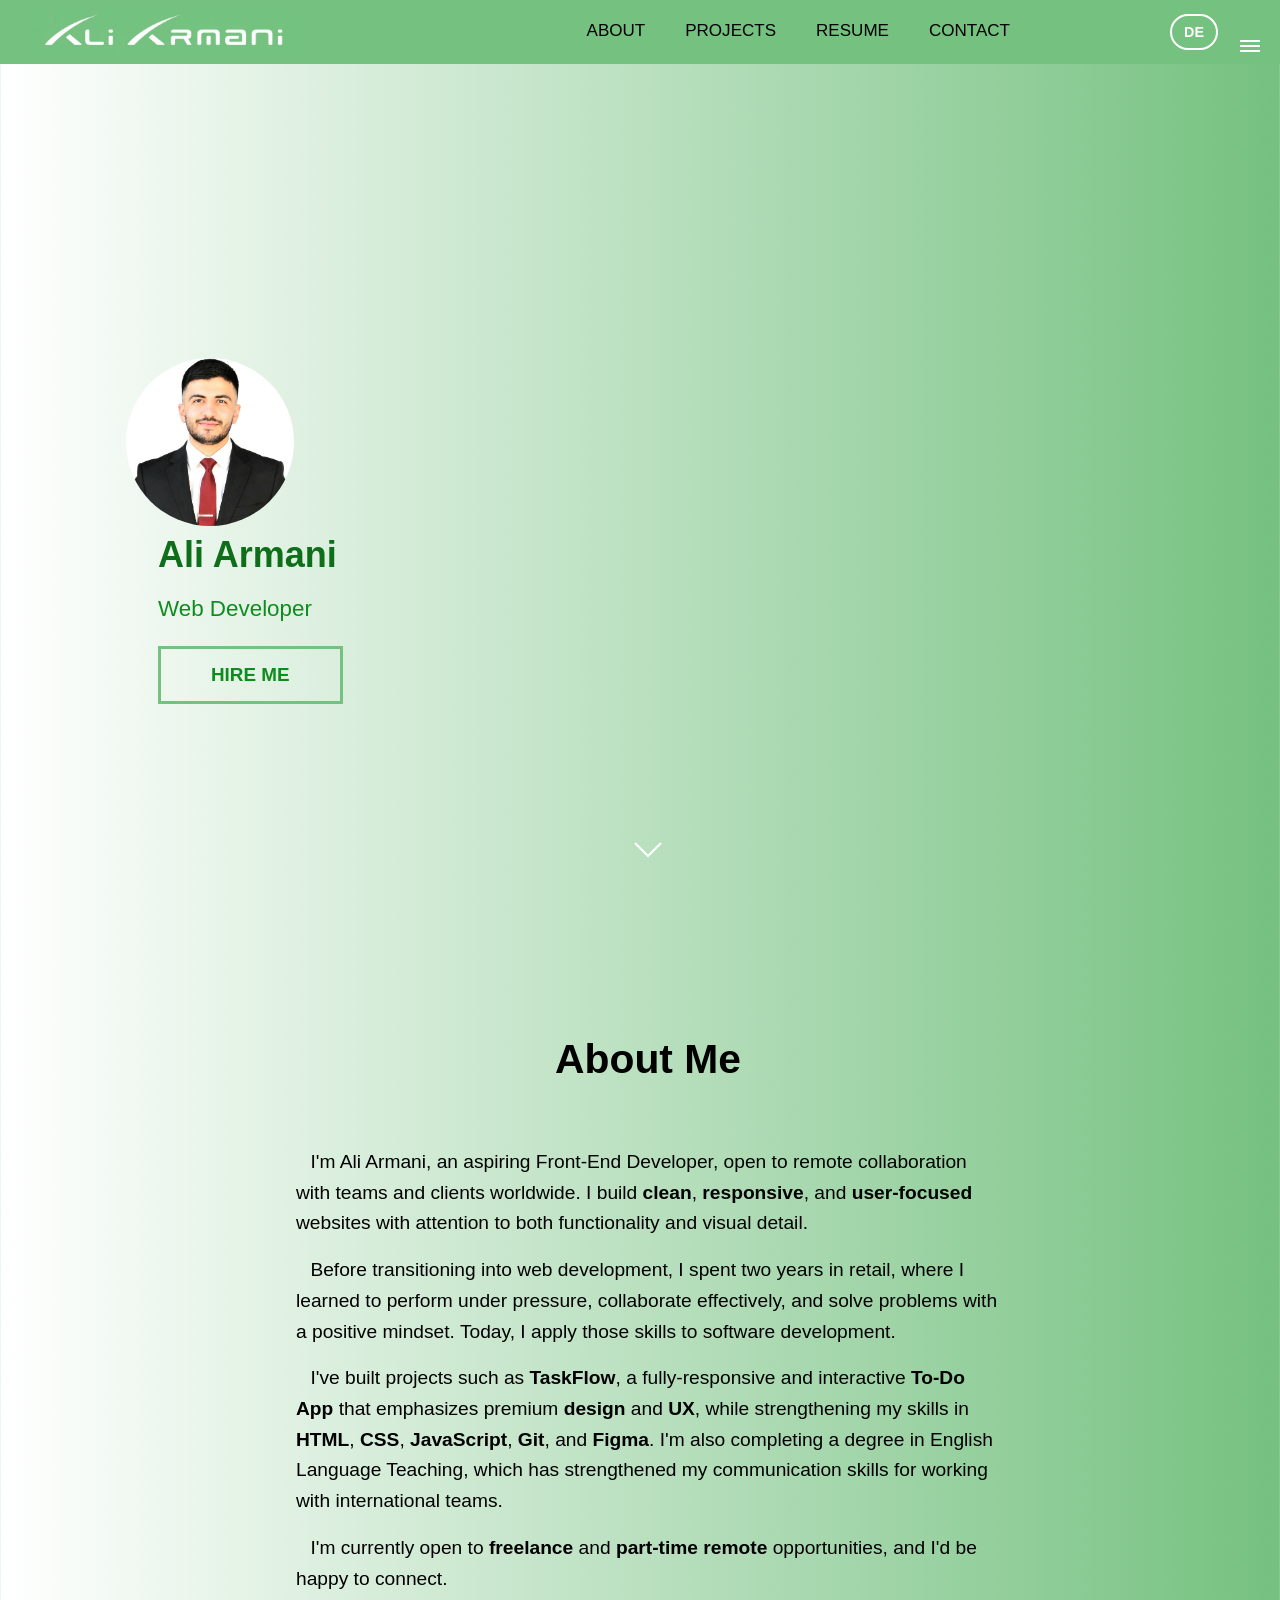
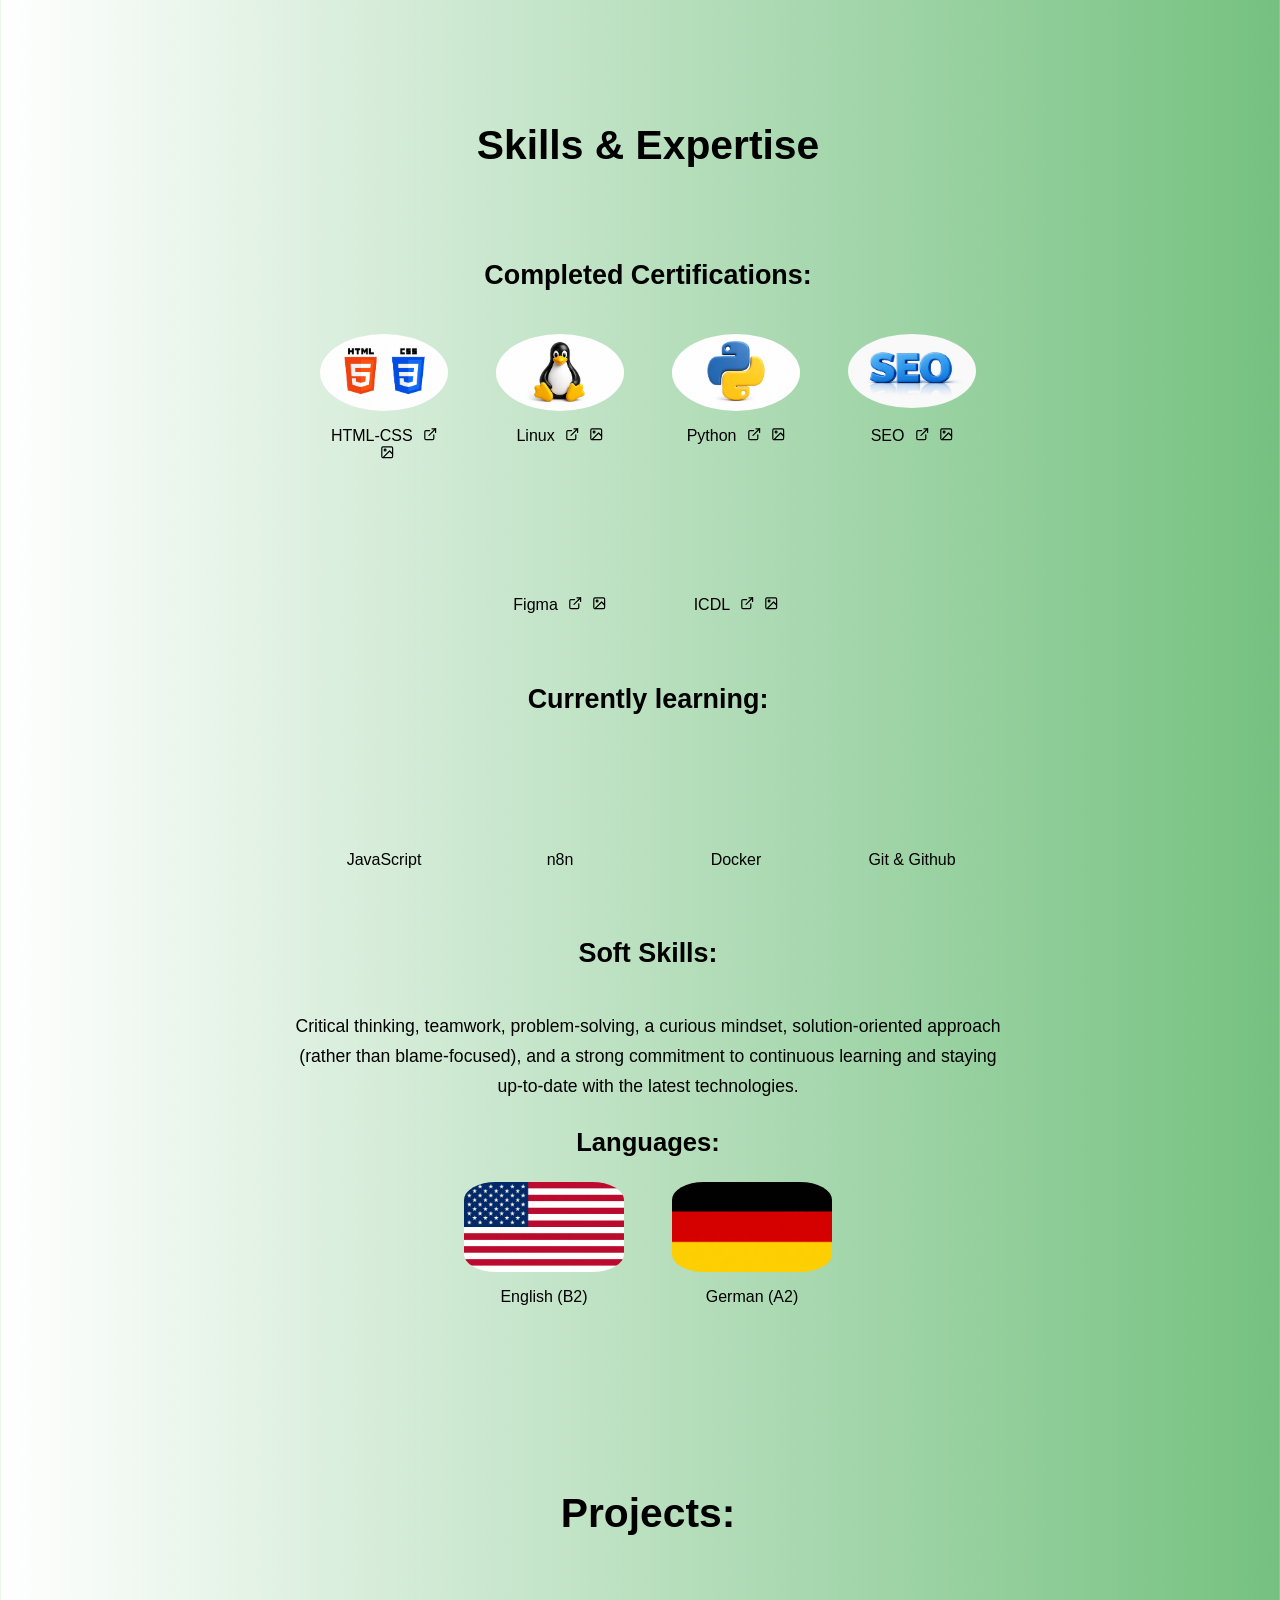
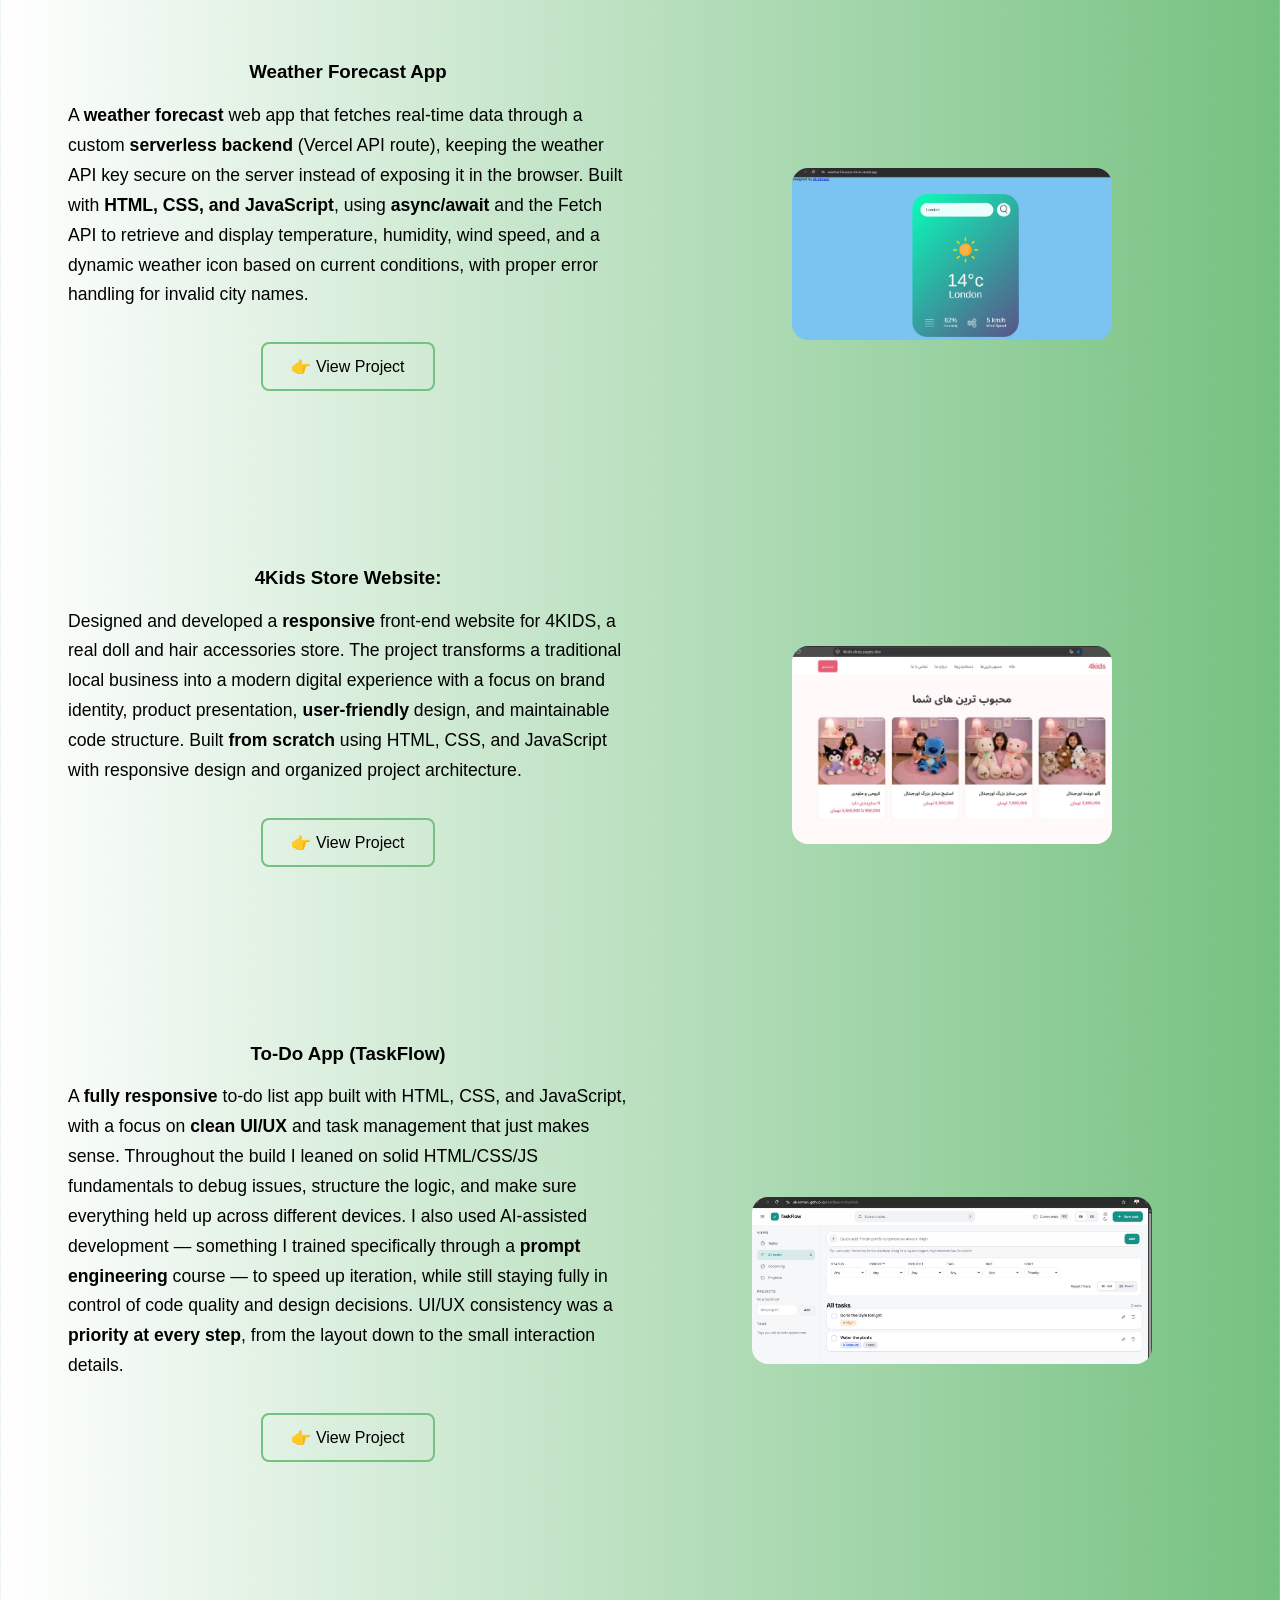
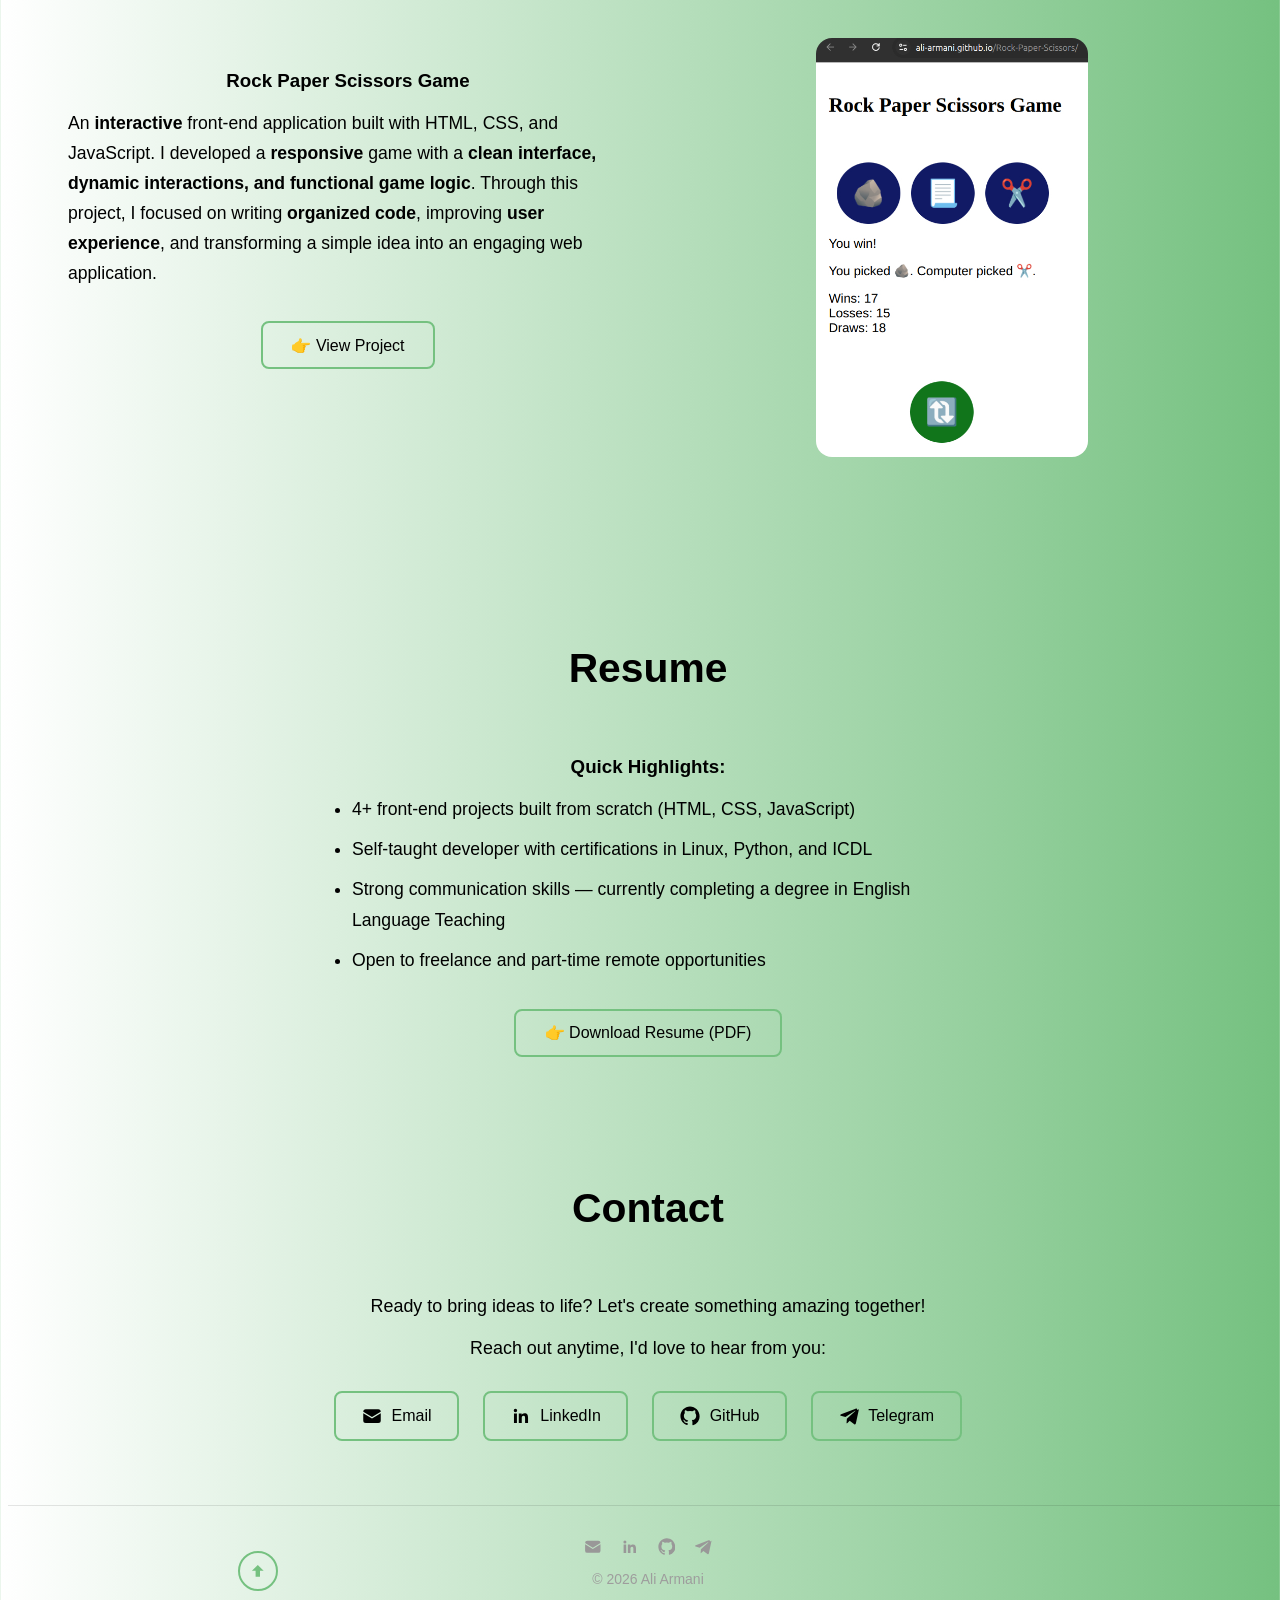
==== index.html @ 1ad40999 "fix: correct href value (address) of Resume PDF file Resume File's name is "Ali-Armani-Resume.pdf"" ====
<!DOCTYPE html>
<html lang="en">
<head>
    <meta charset="UTF-8">
    <meta name="viewport" content="width=device-width, initial-scale=1.0">
    <meta name="description" 
      content="Ali Armani — Aspiring Full-Stack Developer learning JavaScript, React and Node.js. Open to international opportunities.">
    <meta name="author" content="Ali Armani">
    <meta name="creator" content="Ali Armani">
    
    <!-- Mobile / theme -->
    <meta name="theme-color" content="#000000">
    <meta name="mobile-web-app-capable" content="yes">
    <meta name="apple-mobile-web-app-capable" content="yes">
    <meta name="apple-mobile-web-app-status-bar-style" content="black-translucent">
    <meta name="apple-mobile-web-app-title" content="Ali Armani">
    <link rel="apple-touch-icon" href="assets/images/favicon.png">
    
    <!-- Canonical URL -->
    <link rel="canonical" href="https://ali-armani.github.io/">
    
    <!-- Robots -->
    <meta name="robots" content="index, follow, max-image-preview:large, max-snippet:-1, max-video-preview:-1">
    
    <!-- Preload critical assets -->
    <link rel="preload" href="assets/css/style.css" as="style">
    <link rel="preload" href="assets/images/profile.jpg" as="image">
    
    <!-- Open Graph -->
    <meta property="og:title" content="Ali Armani | Web Developer Portfolio">
    <meta property="og:description" content="Aspiring Full-Stack Developer learning JavaScript, React and Node.js. Open to international opportunities.">
    <meta property="og:url" content="https://ali-armani.github.io/">
    <meta property="og:type" content="website">
    <meta property="og:locale" content="en_US">
    <meta property="og:image" content="https://ali-armani.github.io/assets/images/profile.jpg">
    <meta property="og:image:alt" content="Ali Armani — Web Developer">
    
    <!-- Twitter Card -->
    <meta name="twitter:card" content="summary_large_image">
    <meta name="twitter:title" content="Ali Armani | Web Developer Portfolio">
    <meta name="twitter:description" content="Aspiring Full-Stack Developer learning JavaScript, React and Node.js. Open to international opportunities.">
    <meta name="twitter:image" content="https://ali-armani.github.io/assets/images/profile.jpg">
    
    <link rel="icon" type="image/png" href="assets/images/favicon.png">
    <link rel="stylesheet" href="assets/css/style.css">
    <script src="assets/js/script.js" defer></script>
    <title>Ali Armani | Web Developer Portfolio</title>

    <!-- Structured Data: Person + WebSite -->
    <script type="application/ld+json">
    {
      "@context": "https://schema.org",
      "@graph": [
        {
          "@type": "Person",
          "@id": "https://ali-armani.github.io/#person",
          "name": "Ali Armani",
          "url": "https://ali-armani.github.io/",
          "image": "https://ali-armani.github.io/assets/images/profile.jpg",
          "jobTitle": "Web Developer",
          "description": "Aspiring Full-Stack Developer learning JavaScript, React and Node.js. Open to freelance and remote opportunities.",
          "email": "mailto:armani.ali@proton.me",
          "knowsAbout": [
            "HTML",
            "CSS",
            "JavaScript",
            "Git",
            "Figma",
            "Front-End Development"
          ],
          "knowsLanguage": [
            { "@type": "Language", "name": "English", "alternateName": "en" },
            { "@type": "Language", "name": "German", "alternateName": "de" }
          ],
          "sameAs": [
            "https://linkedin.com/in/aliarmani",
            "https://github.com/Ali-Armani",
            "https://t.me/ali_armani_dev"
          ]
        },
        {
          "@type": "WebSite",
          "@id": "https://ali-armani.github.io/#website",
          "url": "https://ali-armani.github.io/",
          "name": "Ali Armani | Web Developer Portfolio",
          "description": "Personal portfolio of Ali Armani, aspiring full-stack developer.",
          "inLanguage": "en",
          "publisher": {
            "@id": "https://ali-armani.github.io/#person"
          }
        },
        {
          "@type": "WebPage",
          "@id": "https://ali-armani.github.io/#webpage",
          "url": "https://ali-armani.github.io/",
          "name": "Ali Armani | Web Developer Portfolio",
          "isPartOf": {
            "@id": "https://ali-armani.github.io/#website"
          },
          "about": {
            "@id": "https://ali-armani.github.io/#person"
          },
          "breadcrumb": {
            "@id": "https://ali-armani.github.io/#breadcrumb"
          },
          "inLanguage": "en"
        },
        {
          "@type": "BreadcrumbList",
          "@id": "https://ali-armani.github.io/#breadcrumb",
          "itemListElement": [
            {
              "@type": "ListItem",
              "position": 1,
              "name": "Home",
              "item": "https://ali-armani.github.io/"
            }
          ]
        }
      ]
    }
    </script>
</head>
<body>
    <div id="overlay"></div>
    <div id="mobile-menu" class="mobile-main-menu">
        <ul>
            <li class="mobile-only"><a href="#about" data-i18n="nav-about">About</a></li>
            <li class="mobile-only"><a href="#projects" data-i18n="nav-projects">Projects</a></li>
            <li class="mobile-only"><a href="#resume" data-i18n="nav-resume">Resume</a></li>
            <li><a href="#certificates" data-i18n="nav-certificates">Certificates</a></li>
            <li><a href="#softskills" data-i18n="nav-softskills">Soft Skills</a></li>
            <li><a href="#languages" data-i18n="nav-languages">Languages</a></li>
            <li class="mobile-only"><a href="#contact" data-i18n="nav-contact">Contact</a></li>
        </ul>
    </div>

    <header class="main-header">
        <div class="logo">
            <a href="index.html">
                <img src="assets/images/ali-armani-logo.jpg" alt="Ali Armani Logo">
            </a>
        </div>
        <div class="header-right">
            <nav class="desktop-main-menu">
                <ul>
                    <li><a href="#about" data-i18n="nav-about">About</a></li>
                    <li><a href="#projects" data-i18n="nav-projects">Projects</a></li>
                    <li><a href="#resume" data-i18n="nav-resume">Resume</a></li>
                    <li><a href="#contact" data-i18n="nav-contact">Contact</a></li>
                </ul>
            </nav>
            <div class="header-controls">
                <button id="lang-toggle" class="lang-toggle" type="button" aria-label="Switch language to German">
                    DE
                </button>
            </div>
        </div>
    </header>

    <button id="menu-button" class="hamburger" type="button">
        <span class="hamburger-top"></span>
        <span class="hamburger-middle"></span>
        <span class="hamburger-bottom"></span>
    </button>

    <section class="section-a" id="top">
        <div class="section-inner">
            <div class="profile-photo-wrapper">
                <img src="assets/images/profile.jpg" alt="Ali Armani Profile Photo" class="profile-photo">
            </div>
            <h1>Ali Armani</h1>
            <h2 data-i18n="hero-subtitle">Web Developer</h2>
            <a href="#contact" class="btn">
                <div class="hover"></div>
                <span data-i18n="hero-cta">Hire Me</span>
            </a>
        </div>
        <div class="scroll-arrow">
            <svg width="1.875rem" height="1.25rem">
                <path stroke="#ffffff" fill="none" stroke-width="2px" d="M2.000,5.000 L15.000,18.000 L28.000,5.000">
                </path>
            </svg>
        </div>
    </section>
        <div class="container" id="about">
            <h2 class="section-title" data-i18n="about-title"> About Me </h2>
            <div class="section-div">
            <p class="section-text" data-i18n="about-p1">
                I'm Ali Armani, an aspiring Front-End Developer, open to remote collaboration with teams and clients worldwide. I build <strong>clean</strong>, <strong>responsive</strong>, and <strong>user-focused</strong> websites with attention to both functionality and visual detail.
            </p>
            <p class="section-text" data-i18n="about-p2">
                Before transitioning into web development, I spent two years in retail, where I learned to perform under pressure, collaborate effectively, and solve problems with a positive mindset. Today, I apply those skills to software development.
            </p>
            <p class="section-text" data-i18n="about-p3">
                I've built projects such as <a href="https://ali-armani.github.io/taskflow-todo/" target="_blank" rel="noopener noreferrer" class="taskflow-intext-link"><strong>TaskFlow</strong></a>, a fully-responsive and interactive <a href="https://ali-armani.github.io/taskflow-todo/" target="_blank" rel="noopener noreferrer" class="taskflow-intext-link"><strong>To-Do App</strong></a> that emphasizes premium <strong>design</strong> and <strong>UX</strong>, while strengthening my skills in <strong>HTML</strong>, <strong>CSS</strong>, <strong>JavaScript</strong>, <strong>Git</strong>, and <strong>Figma</strong>. I'm also completing a degree in English Language Teaching, which has strengthened my communication skills for working with international teams.
            </p>
            <p class="section-text" data-i18n="about-p4">
                I'm currently open to <strong>freelance</strong> and <strong>part-time remote</strong> opportunities, and I'd be happy to connect.
            </p>
            </div>
        </div>
 
    <div class="container">
        <h2 class="section-title" id="certificates" data-i18n="skills-title">
            Skills & Expertise
        </h2>
    
        <div>
            <div class="certification-subtitle">
                <h3 data-i18n="certs-subtitle">
                    Completed Certifications:
                </h3>
            </div>

                    <div class="certification-row">
                        <div class="certification-unit">
                        <img src="assets/images/html-css-logo.jpg" class="certif-logo" alt="HTML and CSS logo" loading="lazy" decoding="async">
                        <p class="certif-p">
                            HTML-CSS
                            <a href="https://maktabkhooneh.org/certificates/MK-4L7UPW/?show_actions=true&lang=en" 
                            target="_blank" 
                            rel="noopener noreferrer"
                            class="certif-link certif-link-primary"
                            aria-label="View HTML-CSS certificate">
                                <svg xmlns="http://www.w3.org/2000/svg" width="14" height="14" viewBox="0 0 24 24" 
                                    fill="none" stroke="currentColor" stroke-width="2" 
                                    stroke-linecap="round" stroke-linejoin="round" 
                                    class="cert-icon" aria-hidden="true">
                                    <path d="M18 13v6a2 2 0 0 1-2 2H5a2 2 0 0 1-2-2V8a2 2 0 0 1 2-2h6"></path>
                                    <polyline points="15 3 21 3 21 9"></polyline>
                                    <line x1="10" y1="14" x2="21" y2="3"></line>
                                </svg>
                            </a>
                            <a href="assets/certificates/Ali-Armani-HTML-CSS-Certificate-en.png" 
                            target="_blank" 
                            rel="noopener noreferrer"
                            class="cert-link cert-link-backup"
                            aria-label="View HTML-CSS certificate">
                                <svg xmlns="http://www.w3.org/2000/svg" width="14" height="14" viewBox="0 0 24 24" 
                                    fill="none" stroke="currentColor" stroke-width="2" 
                                    stroke-linecap="round" stroke-linejoin="round" 
                                    class="cert-icon" aria-hidden="true">
                                    <rect x="3" y="3" width="18" height="18" rx="2" ry="2"></rect>
                                    <circle cx="8.5" cy="8.5" r="1.5"></circle>
                                    <polyline points="21 15 16 10 5 21"></polyline>
                                </svg>
                            </a>
                        </p>
                        </div>
                        <div class="certification-unit">
                        <img src="assets/images/linux-logo.jpg" class="certif-logo" alt="Linux logo" loading="lazy" decoding="async">
                        <p class="certif-p">
                            Linux
                            <a href="https://maktabkhooneh.org/certificates/MK-ZHHZIY/?show_actions=true&lang=en" 
                            target="_blank" 
                            rel="noopener noreferrer"
                            class="certif-link certif-link-primary">
                                <svg xmlns="http://www.w3.org/2000/svg" width="14" height="14" viewBox="0 0 24 24" 
                                    fill="none" stroke="currentColor" stroke-width="2" 
                                    stroke-linecap="round" stroke-linejoin="round" 
                                    class="cert-icon" aria-hidden="true">
                                    <path d="M18 13v6a2 2 0 0 1-2 2H5a2 2 0 0 1-2-2V8a2 2 0 0 1 2-2h6"></path>
                                    <polyline points="15 3 21 3 21 9"></polyline>
                                    <line x1="10" y1="14" x2="21" y2="3"></line>
                                </svg>
                            </a>
                            <a href="assets/certificates/Ali-Armani-Linux-Certificate-en.png" 
                            target="_blank" 
                            rel="noopener noreferrer"
                            class="cert-link cert-link-backup">
                                <svg xmlns="http://www.w3.org/2000/svg" width="14" height="14" viewBox="0 0 24 24" 
                                    fill="none" stroke="currentColor" stroke-width="2" 
                                    stroke-linecap="round" stroke-linejoin="round" 
                                    class="cert-icon" aria-hidden="true">
                                    <rect x="3" y="3" width="18" height="18" rx="2" ry="2"></rect>
                                    <circle cx="8.5" cy="8.5" r="1.5"></circle>
                                    <polyline points="21 15 16 10 5 21"></polyline>
                                </svg>
                            </a>
                        </p>
                    </div>
                    <div class="certification-unit">
                        <img src="assets/images/python-logo.jpg" class="certif-logo" alt="Python logo" loading="lazy" decoding="async">
                        <p class="certif-p">
                            Python
                            <a href="https://maktabkhooneh.org/certificates/MK-XV4Z9C/?show_actions=true&lang=en" 
                            target="_blank" 
                            rel="noopener noreferrer"
                            class="certif-link certif-link-primary">
                                <svg xmlns="http://www.w3.org/2000/svg" width="14" height="14" viewBox="0 0 24 24" 
                                    fill="none" stroke="currentColor" stroke-width="2" 
                                    stroke-linecap="round" stroke-linejoin="round" 
                                    class="cert-icon" aria-hidden="true">
                                    <path d="M18 13v6a2 2 0 0 1-2 2H5a2 2 0 0 1-2-2V8a2 2 0 0 1 2-2h6"></path>
                                    <polyline points="15 3 21 3 21 9"></polyline>
                                    <line x1="10" y1="14" x2="21" y2="3"></line>
                                </svg>
                            </a>
                            <a href="assets/certificates/Ali-Armani-Python-Certificate-en.png" 
                            target="_blank" 
                            rel="noopener noreferrer"
                            class="cert-link cert-link-backup">
                                <svg xmlns="http://www.w3.org/2000/svg" width="14" height="14" viewBox="0 0 24 24" 
                                    fill="none" stroke="currentColor" stroke-width="2" 
                                    stroke-linecap="round" stroke-linejoin="round" 
                                    class="cert-icon" aria-hidden="true">
                                    <rect x="3" y="3" width="18" height="18" rx="2" ry="2"></rect>
                                    <circle cx="8.5" cy="8.5" r="1.5"></circle>
                                    <polyline points="21 15 16 10 5 21"></polyline>
                                </svg>
                            </a>
                        </p>
                    </div>

                    <div class="certification-unit">
                        <img src="assets/images/seo-logo.jpg" class="certif-logo" alt="SEO logo" loading="lazy" decoding="async">
                        <p class="certif-p">
                            SEO
                            <a href="https://maktabkhooneh.org/certificates/MK-LVF5TR/?show_actions=true&lang=en" 
                            target="_blank" 
                            rel="noopener noreferrer"
                            class="certif-link certif-link-primary">
                                <svg xmlns="http://www.w3.org/2000/svg" width="14" height="14" viewBox="0 0 24 24" 
                                    fill="none" stroke="currentColor" stroke-width="2" 
                                    stroke-linecap="round" stroke-linejoin="round" 
                                    class="cert-icon" aria-hidden="true">
                                    <path d="M18 13v6a2 2 0 0 1-2 2H5a2 2 0 0 1-2-2V8a2 2 0 0 1 2-2h6"></path>
                                    <polyline points="15 3 21 3 21 9"></polyline>
                                    <line x1="10" y1="14" x2="21" y2="3"></line>
                                </svg>
                            </a>
                            <a href="assets/certificates/Ali-Armani-SEO-Certificate-en.jpg" 
                            target="_blank" 
                            rel="noopener noreferrer"
                            class="cert-link cert-link-backup">
                                <svg xmlns="http://www.w3.org/2000/svg" width="14" height="14" viewBox="0 0 24 24" 
                                    fill="none" stroke="currentColor" stroke-width="2" 
                                    stroke-linecap="round" stroke-linejoin="round" 
                                    class="cert-icon" aria-hidden="true">
                                    <rect x="3" y="3" width="18" height="18" rx="2" ry="2"></rect>
                                    <circle cx="8.5" cy="8.5" r="1.5"></circle>
                                    <polyline points="21 15 16 10 5 21"></polyline>
                                </svg>
                            </a>
                        </p>
                    </div>
                        
                    <div class="certification-unit">
                        <img src="assets/images/figma-logo.jpg" class="certif-logo" alt="Figma logo" loading="lazy" decoding="async">
                        <p class="certif-p">
                            Figma
                            <a href="https://maktabkhooneh.org/certificates/MK-C8XUX4/?show_actions=true&lang=en" 
                            target="_blank" 
                            rel="noopener noreferrer"
                            class="certif-link certif-link-primary">
                                <svg xmlns="http://www.w3.org/2000/svg" width="14" height="14" viewBox="0 0 24 24" 
                                    fill="none" stroke="currentColor" stroke-width="2" 
                                    stroke-linecap="round" stroke-linejoin="round" 
                                    class="cert-icon" aria-hidden="true">
                                    <path d="M18 13v6a2 2 0 0 1-2 2H5a2 2 0 0 1-2-2V8a2 2 0 0 1 2-2h6"></path>
                                    <polyline points="15 3 21 3 21 9"></polyline>
                                    <line x1="10" y1="14" x2="21" y2="3"></line>
                                </svg>
                            </a>
                            <a href="assets/certificates/Ali-Armani-Figma-Certificate-en.png" 
                            target="_blank" 
                            rel="noopener noreferrer"
                            class="cert-link cert-link-backup">
                                <svg xmlns="http://www.w3.org/2000/svg" width="14" height="14" viewBox="0 0 24 24" 
                                    fill="none" stroke="currentColor" stroke-width="2" 
                                    stroke-linecap="round" stroke-linejoin="round" 
                                    class="cert-icon" aria-hidden="true">
                                    <rect x="3" y="3" width="18" height="18" rx="2" ry="2"></rect>
                                    <circle cx="8.5" cy="8.5" r="1.5"></circle>
                                    <polyline points="21 15 16 10 5 21"></polyline>
                                </svg>
                            </a>
                        </p>
                    </div>
                    <div class="certification-unit">
                        <img src="assets/images/icdl-logo.jpg" class="certif-logo" alt="ICDL logo" loading="lazy" decoding="async">
                        <p class="certif-p">
                            ICDL
                            <a href="https://maktabkhooneh.org/certificates/MK-Y6MO98/?show_actions=true&lang=en" 
                            target="_blank" 
                            rel="noopener noreferrer"
                            class="certif-link certif-link-primary">
                                <svg xmlns="http://www.w3.org/2000/svg" width="14" height="14" viewBox="0 0 24 24" 
                                    fill="none" stroke="currentColor" stroke-width="2" 
                                    stroke-linecap="round" stroke-linejoin="round" 
                                    class="cert-icon" aria-hidden="true">
                                    <path d="M18 13v6a2 2 0 0 1-2 2H5a2 2 0 0 1-2-2V8a2 2 0 0 1 2-2h6"></path>
                                    <polyline points="15 3 21 3 21 9"></polyline>
                                    <line x1="10" y1="14" x2="21" y2="3"></line>
                                </svg>
                            </a>
                            <a href="assets/certificates/Ali-Armani-ICDL-Certificate-en.png" 
                            target="_blank" 
                            rel="noopener noreferrer"
                            class="cert-link cert-link-backup">
                                <svg xmlns="http://www.w3.org/2000/svg" width="14" height="14" viewBox="0 0 24 24" 
                                    fill="none" stroke="currentColor" stroke-width="2" 
                                    stroke-linecap="round" stroke-linejoin="round" 
                                    class="cert-icon" aria-hidden="true">
                                    <rect x="3" y="3" width="18" height="18" rx="2" ry="2"></rect>
                                    <circle cx="8.5" cy="8.5" r="1.5"></circle>
                                    <polyline points="21 15 16 10 5 21"></polyline>
                                </svg>
                            </a>
                        </p>
                    </div>
                </div>
            </div>

            <div class="certification-subtitle">
                <h3 data-i18n="learning-subtitle">
                Currently learning:
                </h3>
            </div>
            <div>
                <div class="certification-row">
                    <div class="certification-unit">
                        <img src="assets/images/javascript-logo.jpg" class="certif-logo" alt="JavaScript logo" loading="lazy" decoding="async">
                        <p class="certif-p">
                            JavaScript
                        </p>
                    </div>
                    <div class="certification-unit">
                        <img src="assets/images/n8n-logo.jpg" class="certif-logo" alt="n8n logo" loading="lazy" decoding="async">
                        <p class="certif-p">
                            n8n
                        </p>
                    </div>
                    <div class="certification-unit">
                        <img src="assets/images/docker-logo.jpg" class="certif-logo" alt="Docker logo" loading="lazy" decoding="async">
                        <p class="certif-p">
                            Docker
                        </p>
                    </div>
                    <div class="certification-unit">
                        <img src="assets/images/git-github-logo.jpg" class="certif-logo" alt="Git and GitHub logo" loading="lazy" decoding="async">
                        <p class="certif-p">
                            Git & Github
                        </p>
                    </div>
                </div>
            </div>

        <div class="certification-subtitle">
            <h3 id="softskills" data-i18n="softskills-subtitle">
                Soft Skills:
            </h3>
        </div>
        
        <p class="soft-skills-text" data-i18n="softskills-text">
            Critical thinking, teamwork, problem-solving, a curious mindset, solution-oriented approach (rather than blame-focused), and a strong commitment to continuous learning and staying up-to-date with the latest technologies.
        </p>
        
        <h3 class="language-subtitle" id="languages" data-i18n="languages-subtitle">
            Languages:
        </h3>
        <div class="section-div">
            <div class="language-row">
                <div class="language-unit">
                    <img src="assets/images/american-flag.jpg" alt="American Flag"
                    class="language-logo" loading="lazy" decoding="async">
                    <p class="language-p" data-i18n="lang-english">English (B2)</p>
                </div>
                <div class="language-unit">
                    <img src="assets/images/german-flag.jpg" alt="German Flag"
                    class="language-logo" loading="lazy" decoding="async">
                    <p class="language-p" data-i18n="lang-german">German (A2)</p>
                </div>
            </div>
        </div>
        
    </div>

            <div class="container">
                <div>
                    <h2 class="section-title" id="projects" data-i18n="projects-title">Projects:</h2>
                </div>

                                <div class="project-container">
                    <div>
                        <h3 class="section-subtitle" data-i18n="project-weather-forecast-title">
                            Weather Forecast App
                        </h3>
                        <p class="project-info" data-i18n="project-weather-forecast-desc">
                            A <strong>weather forecast</strong> web app that fetches real-time data through a custom <strong>serverless backend</strong> (Vercel API route), keeping the weather API key secure on the server instead of exposing it in the browser. Built with <strong>HTML, CSS, and JavaScript</strong>, using <strong>async/await</strong> and the Fetch API to retrieve and display temperature, humidity, wind speed, and a dynamic weather icon based on current conditions, with proper error handling for invalid city names.
                        </p>
                        <div class="project-link">
                            <a href="https://weather-forecast-chi-six.vercel.app" target="_blank" rel="noopener noreferrer" data-i18n="btn-view-project">&#128073; View Project</a>
                        </div>
                    </div>
                
                    <div class="horizontal-screenshot-container">
                        <img src="assets/images/weather-forecast-screenshot.jpg" alt="Weather Forecast app screenshot" class="project-screenshot">
                    </div>
                </div>

                <div class="project-container">

                    <div>
                        <h3 class="section-subtitle" data-i18n="project-4kids-title">
                        4Kids Store Website:
                    </h3>
                    <p class="project-info" data-i18n="project-4kids-desc">
                        Designed and developed a <strong>responsive</strong> front-end website for 4KIDS, a real doll and hair accessories store. The project transforms a traditional local business into a modern digital experience with a focus on brand identity, product presentation, <strong>user-friendly</strong> design, and maintainable code structure. Built <strong>from scratch</strong> using HTML, CSS, and JavaScript with responsive design and organized project architecture.
                    </p>
                    <div class="project-link">
                        <a href="https://4kids-shop.pages.dev" target="_blank" rel="noopener noreferrer" data-i18n="btn-view-project">&#128073; View Project</a>
                    </div>
                    </div>

                    <div class="horizontal-screenshot-container">
                            <img src="assets/images/4kids-screenshot.jpg" alt="4Kids Doll Store Screenshot Preview"  class="project-screenshot" loading="lazy" decoding="async">
                    </div>

                </div>

                <div class="project-container">

                    <div>
                        <h3 class="section-subtitle" data-i18n="project-taskflow-title">
                        To-Do App (TaskFlow)
                    </h3>
                    <p class="project-info" data-i18n="project-taskflow-desc">
                        A <strong>fully responsive</strong> to-do list app built with HTML, CSS, and JavaScript, with a focus on <strong>clean UI/UX</strong> and task management that just makes sense. Throughout the build I leaned on solid HTML/CSS/JS fundamentals to debug issues, structure the logic, and make sure everything held up across different devices. I also used AI-assisted development — something I trained specifically through a <strong>prompt engineering</strong> course — to speed up iteration, while still staying fully in control of code quality and design decisions. UI/UX consistency was a <strong>priority at every step</strong>, from the layout down to the small interaction details.
                    </p>
                    <div class="project-link">
                        <a href="https://ali-armani.github.io/taskflow-todo/" target="_blank" rel="noopener noreferrer" data-i18n="btn-view-project">&#128073; View Project</a>
                    </div>
                    </div>

                        <div class="todo-screenshot-container">
                            <img src="assets/images/taskflow-screenshot-light-en.jpg" alt="TaskFlow Screenshot Preview"  class="project-screenshot" loading="lazy" decoding="async">
                        </div>
                    
                </div>

                <div class="project-container">

                    <div>
                        <h3 class="section-subtitle" data-i18n="project-rock-title">
                        Rock Paper Scissors Game
                    </h3>
                    <p class="project-info" data-i18n="project-rock-desc">
                        An <strong>interactive</strong> front-end application built with HTML, CSS, and JavaScript. I developed a <strong>responsive</strong> game with a <strong>clean interface, dynamic interactions, and functional game logic</strong>. Through this project, I focused on writing <strong>organized code</strong>, improving <strong>user experience</strong>, and transforming a simple idea into an engaging web application.
                    </p>
                    <div class="project-link">
                        <a href="https://ali-armani.github.io/Rock-Paper-Scissors" target="_blank" rel="noopener noreferrer" data-i18n="btn-view-project">&#128073; View Project</a>
                    </div>
                    </div>

                        <div class="vertical-screenshot-container">
                            <img src="assets/images/rock-paper-scissors-screenshot.jpg" alt="Rock Paper Scissors Game Screenshot Preview"  class="project-screenshot" loading="lazy" decoding="async">
                        </div>
                    </div>

        </div>

        <div class="container" id="resume">
            <h2 class="section-title" data-i18n="resume-title">Resume</h2>
        
            <div class="resume-highlights">
                <h3 class="section-subtitle" data-i18n="resume-highlights-title">Quick Highlights:</h3>
                <ul class="highlights-list">
                    <li data-i18n="resume-highlight-1">4+ front-end projects built from scratch (HTML, CSS, JavaScript)</li>
                    <li data-i18n="resume-highlight-2">Self-taught developer with certifications in Linux, Python, and ICDL</li>
                    <li data-i18n="resume-highlight-3">Strong communication skills — currently completing a degree in English Language Teaching</li>
                    <li data-i18n="resume-highlight-4">Open to freelance and part-time remote opportunities</li>
                </ul>
            </div>
        
            <div class="project-link">
                <a href="assets/Ali-Aani-Resume.pdf" download data-i18n="btn-download-resume">&#128073; Download Resume (PDF)</a>
            </div>
        </div>

        <div class="container" id="contact">
            <h2 class="section-title" data-i18n="contact-title">Contact</h2>
        
            <p class="contact-intro" data-i18n="contact-intro">
                Ready to bring ideas to life? Let's create something amazing together! <br> <br> Reach out anytime, I'd love to hear from you:
            </p>

            <div class="contact-row">
                <a href="mailto:armani.ali@proton.me" class="contact-unit">
                    <svg xmlns="http://www.w3.org/2000/svg" viewBox="0 0 24 24" class="contact-icon" aria-hidden="true">
                        <path d="M1.5 8.67v8.58a3 3 0 0 0 3 3h15a3 3 0 0 0 3-3V8.67l-10.5 6.3-10.5-6.3Z"/>
                        <path d="M22.5 6.908V6.75a3 3 0 0 0-3-3h-15a3 3 0 0 0-3 3v.158l10.5 6.3 10.5-6.3Z"/>
                    </svg>
                    <span data-i18n="contact-email-label">Email</span>
                </a>

                <a href="https://linkedin.com/in/aliarmani" target="_blank" rel="noopener noreferrer" class="contact-unit">
                    <svg xmlns="http://www.w3.org/2000/svg" viewBox="0 0 24 24" class="contact-icon" aria-hidden="true">
                        <path d="M20.447 20.452h-3.554v-5.569c0-1.328-.027-3.037-1.852-3.037-1.853 0-2.136 1.445-2.136 2.939v5.667H9.351V9h3.414v1.561h.046c.477-.9 1.637-1.85 3.37-1.85 3.601 0 4.267 2.37 4.267 5.455v6.286zM5.337 7.433a2.062 2.062 0 1 1 0-4.124 2.062 2.062 0 0 1 0 4.124zM7.114 20.452H3.558V9h3.556v11.452z"/>
                    </svg>
                    <span>LinkedIn</span>
                </a>

                <a href="https://github.com/Ali-Armani" target="_blank" rel="noopener noreferrer" class="contact-unit">
                    <svg xmlns="http://www.w3.org/2000/svg" viewBox="0 0 24 24" class="contact-icon" aria-hidden="true">
                        <path d="M12 .5C5.73.5.5 5.73.5 12c0 5.09 3.29 9.4 7.86 10.93.57.1.78-.25.78-.55 0-.27-.01-1.17-.02-2.12-3.2.7-3.88-1.36-3.88-1.36-.52-1.34-1.28-1.7-1.28-1.7-1.05-.72.08-.7.08-.7 1.16.08 1.77 1.19 1.77 1.19 1.03 1.77 2.7 1.26 3.36.96.1-.75.4-1.26.73-1.55-2.55-.29-5.24-1.28-5.24-5.7 0-1.26.45-2.29 1.19-3.09-.12-.29-.52-1.46.11-3.05 0 0 .97-.31 3.18 1.18a11.03 11.03 0 0 1 5.8 0c2.2-1.49 3.17-1.18 3.17-1.18.63 1.59.23 2.76.11 3.05.74.8 1.19 1.83 1.19 3.09 0 4.43-2.7 5.4-5.27 5.69.42.36.78 1.07.78 2.16 0 1.56-.01 2.81-.01 3.19 0 .31.21.66.79.55A10.51 10.51 0 0 0 23.5 12c0-6.27-5.23-11.5-11.5-11.5z"/>
                    </svg>
                    <span>GitHub</span>
                </a>

                <a href="https://t.me/ali_armani_dev" target="_blank" rel="noopener noreferrer" class="contact-unit">
                    <svg xmlns="http://www.w3.org/2000/svg" viewBox="0 0 24 24" class="contact-icon" aria-hidden="true">
                        <path d="M23.91 3.79 20.3 20.84c-.25 1.21-.98 1.5-2 .94l-5.5-4.07-2.66 2.57c-.3.3-.55.56-1.1.56l.4-5.56 10.1-9.15c.44-.4-.1-.61-.68-.22L7.72 13.3 2.28 11.6c-1.18-.38-1.2-1.18.24-1.75l17.44-6.7c.98-.38 1.84.23 1.94 1.64z"/>
                    </svg>
                    <span>Telegram</span>
                </a>
            </div>
        </div>

        <footer class="main-footer">
            <div class="footer-social">
                <a href="mailto:armani.ali@proton.me" class="footer-icon-link" aria-label="Email">
                    <svg xmlns="http://www.w3.org/2000/svg" viewBox="0 0 24 24" class="footer-icon" aria-hidden="true">
                        <path d="M1.5 8.67v8.58a3 3 0 0 0 3 3h15a3 3 0 0 0 3-3V8.67l-10.5 6.3-10.5-6.3Z"/>
                        <path d="M22.5 6.908V6.75a3 3 0 0 0-3-3h-15a3 3 0 0 0-3 3v.158l10.5 6.3 10.5-6.3Z"/>
                    </svg>
                </a>
                <a href="https://linkedin.com/in/aliarmani" target="_blank" rel="noopener noreferrer" class="footer-icon-link" aria-label="LinkedIn">
                    <svg xmlns="http://www.w3.org/2000/svg" viewBox="0 0 24 24" class="footer-icon" aria-hidden="true">
                        <path d="M20.447 20.452h-3.554v-5.569c0-1.328-.027-3.037-1.852-3.037-1.853 0-2.136 1.445-2.136 2.939v5.667H9.351V9h3.414v1.561h.046c.477-.9 1.637-1.85 3.37-1.85 3.601 0 4.267 2.37 4.267 5.455v6.286zM5.337 7.433a2.062 2.062 0 1 1 0-4.124 2.062 2.062 0 0 1 0 4.124zM7.114 20.452H3.558V9h3.556v11.452z"/>
                    </svg>
                </a>
                <a href="https://github.com/Ali-Armani" target="_blank" rel="noopener noreferrer" class="footer-icon-link" aria-label="GitHub">
                    <svg xmlns="http://www.w3.org/2000/svg" viewBox="0 0 24 24" class="footer-icon" aria-hidden="true">
                        <path d="M12 .5C5.73.5.5 5.73.5 12c0 5.09 3.29 9.4 7.86 10.93.57.1.78-.25.78-.55 0-.27-.01-1.17-.02-2.12-3.2.7-3.88-1.36-3.88-1.36-.52-1.34-1.28-1.7-1.28-1.7-1.05-.72.08-.7.08-.7 1.16.08 1.77 1.19 1.77 1.19 1.03 1.77 2.7 1.26 3.36.96.1-.75.4-1.26.73-1.55-2.55-.29-5.24-1.28-5.24-5.7 0-1.26.45-2.29 1.19-3.09-.12-.29-.52-1.46.11-3.05 0 0 .97-.31 3.18 1.18a11.03 11.03 0 0 1 5.8 0c2.2-1.49 3.17-1.18 3.17-1.18.63 1.59.23 2.76.11 3.05.74.8 1.19 1.83 1.19 3.09 0 4.43-2.7 5.4-5.27 5.69.42.36.78 1.07.78 2.16 0 1.56-.01 2.81-.01 3.19 0 .31.21.66.79.55A10.51 10.51 0 0 0 23.5 12c0-6.27-5.23-11.5-11.5-11.5z"/>
                    </svg>
                </a>
                <a href="https://t.me/ali_armani_dev" target="_blank" rel="noopener noreferrer" class="footer-icon-link" aria-label="Telegram">
                    <svg xmlns="http://www.w3.org/2000/svg" viewBox="0 0 24 24" class="footer-icon" aria-hidden="true">
                        <path d="M23.91 3.79 20.3 20.84c-.25 1.21-.98 1.5-2 .94l-5.5-4.07-2.66 2.57c-.3.3-.55.56-1.1.56l.4-5.56 10.1-9.15c.44-.4-.1-.61-.68-.22L7.72 13.3 2.28 11.6c-1.18-.38-1.2-1.18.24-1.75l17.44-6.7c.98-.38 1.84.23 1.94 1.64z"/>
                    </svg>
                </a>
            </div>

            <div class="footer-bottom-row">
                <a href="#top" class="back-to-top" aria-label="Back to top">
                    <svg xmlns="http://www.w3.org/2000/svg" viewBox="0 0 24 24" class="back-to-top-icon" aria-hidden="true">
                        <path d="M12 4l-8 8h5v8h6v-8h5z"></path>
                    </svg>
                </a>
                <p class="footer-copyright">© <span id="footer-year"></span> Ali Armani</p>
            </div>
            
        </footer>
    
</body>
</html>
---- assets/css/style.css ----
/* ==========================================================================
                            Root Variables & Theme
   ========================================================================== */
:root {
    /* Brand */
    --primary-color: rgb(117, 193, 128);
    --primary-hover-color: rgb(125, 211, 114);
    --link-hover-color: rgb(24, 17, 219);

    /* Surfaces */
    --bg-color: white;
    --header-bg-color: lightgray;
    --footer-border-color: rgba(0, 0, 0, 0.1);

    /* Text */
    --text-color: black;
    --heading-color-h1: rgb(15, 50, 15);
    --heading-color-h2: rgb(15, 80, 20);
    --heading-color-h3: rgb(15, 110, 25);
    --heading-color-h4: rgb(15, 140, 30);
    --footer-text-color: rgb(158, 157, 157);
    --footer-link-color: rgb(153, 152, 152);
    
}

/* ==========================================================================
                               Header & Navigation
   ========================================================================== */

.main-header {
    position: fixed;
    top: 0;
    left: 0;
    width: 100%;
    max-height: 4rem;
    z-index: 3;
    display: flex;
    justify-content: space-between;
    align-items: center;
    text-transform: uppercase;
    height: 6.25rem;
    padding: 0 1.875rem;
    background-color: var(--primary-color);
}

.logo {
    width: 17rem;
    height: auto;
    background-color: var(--primary-color);
}

.logo img {
    display: block;
    width: 100%;
    min-width: 5rem;
    height: auto;
    background-color: var(--primary-color);
}

/* Desktop Menu */
.desktop-main-menu {
    margin-right: 5rem;
    font-size: 1.065rem;
}

.desktop-main-menu ul {
    display: flex;
}

.desktop-main-menu ul li {
    position: relative;
    padding-bottom: 0.125rem;
    margin-right: 2.5rem;
}

.desktop-main-menu ul li a {
    transition: color 0.3s;
}

.desktop-main-menu ul li a:hover {
    color: rgb(255, 255, 255);
}

/* Menu item bottom border */
.desktop-main-menu ul li a::after {
    content: '';
    position: absolute;
    bottom: 0;
    left: 0;
    width: 100%;
    height: 0.0625rem;
    background-color: rgb(255, 255, 255);
    transform: scaleX(0);
    transition: transform 0.6s cubic-bezier(0.19, 1, 0.22, 1);
    transform-origin: right center;
}

.desktop-main-menu ul li a:hover::after {
    transform: scaleX(1);
    transform-origin: left center;
    transition-duration: 0.4s;
}

/* Header Right: Language Toggle & Day/Night */

.header-right {
    display: flex;
    align-items: center;
    gap: 2.5rem;
    margin-right: 2rem;
}

.header-controls {
    display: flex;
    align-items: center;
    gap: 0.75rem;
}

.lang-toggle {
    display: inline-flex;
    align-items: center;
    justify-content: center;
    min-width: 2.75rem;
    height: 2.25rem;
    padding: 0 0.75rem;
    border: 2px solid var(--bg-color);
    border-radius: 1.5rem;
    background: none;
    font-family: Arial, Helvetica, sans-serif;
    font-size: 0.9rem;
    font-weight: 700;
    color: var(--bg-color);
    cursor: pointer;
    transition: 0.3s;
}

.lang-toggle:hover {
    background-color: var(--bg-color);
    color: var(--primary-color);
}

.profile-photo-wrapper {
    display: flex;
    justify-content: center;
    transform: translateX(-2.5rem);
}

.profile-photo {
    display: block;
    width: 10.5rem;
    height: 10.5rem;
    border-radius: 50%;
    object-fit: cover;
}

/* Sections */
section {
    position: relative;
    height: 100vh;
    height: 100dvh;
    background-position: center center;
    background-repeat: no-repeat;
    background-size: cover;
    margin-top: 0;
}

.section-inner {
    position: absolute;
    bottom: 12.5rem;
    left: 9.375rem;
    max-width: 35rem;
}

.section-inner h2 {
    margin-bottom: 0;
    padding-bottom: 0.9rem;
    font-weight: 500;
    font-size: 1.4rem;
    animation: fadeInUp 0.5s ease-in-out;
    color: var(--heading-color-h4);
}

.section-inner h1 {
    font-weight: 700;
    font-size: 2.25rem;
    margin-bottom: 1.2rem;
    margin-top: 0.5rem;
    animation: fadeInUp 0.5s ease-in-out 0.2s;
    animation-fill-mode: both;
    color: var(--heading-color-h3);
}

.section-inner a {
    animation: fadeInUp 0.5s ease-in-out 0.4s;
    animation-fill-mode: both;
}

.section-title {
    text-align: center;
    width: 100%;
    margin-top: 0;
    margin-bottom: 4rem;
    padding-top: 0;
    font-weight: 700;
    font-size: 2.55rem;
}

.section-subtitle {
    text-align: center;
    width: 100%;
    margin-top: 0;
    margin-bottom: 0.3rem;
    padding-top: 0;
}

.section-text {
    text-align: left;
    max-width: 55%;
    margin: 1rem auto;
    padding: 0;
    font-weight: 500;
    font-size: 1.2rem;
    line-height: 1.6;
    text-indent: 0.9rem;
}

.btn {
    position: relative;
    display: inline-block;
    cursor: pointer;
    text-align: center;
    min-width: 8.125rem;
    padding: 0.9375rem 3.125rem;
    margin-top: 0.625rem;
    border: 3px solid var(--primary-color);
    text-transform: uppercase;
    font-weight: 700;
    font-size: 1.18rem;
    overflow: hidden;
    z-index: 2;
    color: var(--heading-color-h4);
}

.btn:hover span {
    color: rgb(255, 255, 255);
}

.btn .hover {
    position: absolute;
    top: 0;
    left: 0;
    width: 100%;
    height: 100%;
    background-color: var(--primary-color);
    color: rgb(255, 255, 255);
    z-index: -1;
    transform: translateY(100%);
    transition: transform 0.6s cubic-bezier(0.19, 1, 0.22, 1);
}

.btn:hover .hover {
    transform: translateY(0);
}

.scroll-arrow {
    position: absolute;
    bottom: 2.9rem;
    left: 50%;
    transform: translateX(-50%);
    animation: fadeBounce 3.5s infinite;
}

/* ==========================================================================
                               Global Rules
   ========================================================================== */

html {
    scroll-behavior: smooth;
    overflow-x: hidden;
    width: 100%;
}
   
body {
    font-family: Arial, Helvetica, sans-serif;
    background-color: rgb(255, 255, 255);
    color: rgb(0, 0, 0);
    overflow-x: hidden;
    width: 100%;
    background: linear-gradient(
        to left,
        rgb(117, 193, 128) 0%,
        rgb(255, 255, 255) 100%
    );
}

*, *::before, *::after {
    box-sizing: border-box;
}

a {
    text-decoration: none;
    color: rgb(0, 0, 0);
}

ul {
    list-style: none;
}

/* ==========================================================================
                               Hamburger Menu
   ========================================================================== */

.hamburger {
    position: fixed;
    top: 40px;
    right: 20px;
    z-index: 10;
    cursor: pointer;
    width: 20px;
    height: 20px;
    background: none;
    border: none;
}

.hamburger-top,
.hamburger-middle,
.hamburger-bottom {
    position: absolute;
    width: 20px;
    height: 2px;
    top: 0;
    left: 0;
    background: rgb(255, 255, 255);
    transition: all 0.5s;
}

.hamburger-middle {
    transform: translateY(5px);
}

.hamburger-bottom {
    transform: translateY(10px);
}

/* Transition Hamburger to X when open */
.open {
    transform: rotate(90deg);
}

.open .hamburger-top {
    transform: rotate(45deg) translateY(0.4rem) translateX(0.4rem);
}

.open .hamburger-middle {
    display: none;
}

.open .hamburger-bottom {
    transform: rotate(-45deg) translateY(0.4rem) translateX(-0.4rem);
}

.overlay-show {
    position: fixed;
    top: 0;
    left: 0;
    width: 100%;
    height: 100%;
    background-color: rgba(0, 0, 0, 0.5);
    z-index: 3;
}

.stop-scrolling {
    overflow: hidden;
}

.mobile-only {
    display: none;
}

.mobile-main-menu {
    position: fixed;
    top: 0;
    right: 0;
    width: 30%;
    height: 100%;
    z-index: 4;
    background-color: var(--primary-color);
    display: flex;
    align-items: center;
    justify-content: center;
    transform: translateX(100%);
    transition: transform 1.5s cubic-bezier(0.19, 1, 0.22, 1);
}

/* Bring Menu from Right */
.show-menu {
    transform: translateX(0);
}

.mobile-main-menu ul {
    display: flex;
    flex-direction: column;
    align-items: end;
    justify-content: center;
    padding: 3rem;
    width: 100%;
}

.mobile-main-menu ul li {
     margin-bottom: 1.25rem;
     font-size: 1.125rem;
     font-weight: 500;
     text-transform: uppercase;
     border-bottom: 1px rgb(255, 255, 255) dotted;
     width: 100%;
     text-align: right;
     padding-bottom: 0.5rem;
}

.mobile-main-menu ul li a {
    color: rgb(0, 0, 0);
    transition: color 0.3s;
}

.mobile-main-menu ul li a:hover {
    color: rgb(255, 255, 255);
}

/* ==========================================================================
                               Containers
   ========================================================================== */
.container {
    margin-top: 8rem;
    margin-bottom: 4rem;
}

/* ==========================================================================
                                   About
   ========================================================================== */

.taskflow-intext-link {
    transition: color 0.2s ease;
}

.taskflow-intext-link:hover {
    color: var(--link-hover-color);
    cursor: pointer;
}

/* ==========================================================================
                               Certificaions
   ========================================================================== */

.certification-subtitle {
    display: flex;
    flex: 1;
    justify-content: center;
    align-items: center;
    font-family: Arial, Helvetica, sans-serif;
    font-size: 1.4375rem;
    font-weight: 500;
    top: 0;
}

.certification-row {
    display: flex;
    flex-wrap: wrap;
    justify-content: center;
    padding: 0;
    max-width: 700px;
    margin: 1rem auto 0;
    gap: 1rem 3rem;
}

.certification-unit {
    display: grid;
    grid-template-rows: 1fr 1fr;
    width: 8rem;
}

.certif-logo {
    width: 100%;
    max-width: 18.75rem;
    height: auto;
    border-radius: 50%;
}

.certif-p {
    font-family: Arial, Helvetica, sans-serif;
    font-weight: 500;
    font-size: 1rem;
    text-align: center;
}

.certif-link,
.cert-link {
    display: inline-flex;
    align-items: center;
    justify-content: center;
    margin-left: 0.35rem;
    color: rgb(0, 0, 0);
    transition: color 0.3s;
}

.certif-link:hover,
.cert-link:hover {
    color: var(--link-hover-color);
}

.cert-icon {
    width: 0.9rem;
    height: 0.9rem;
    vertical-align: middle;
}

/*
    Soft Skills:
*/

.soft-skills-text {
    max-width: 45rem;
    margin: 1rem auto 0;
    text-align: center;
    font-weight: 500;
    font-size: 1.1rem;
    line-height: 1.7;
}

/*
    Languages:
*/

.language-subtitle {
    display: flex;
    flex: 1;
    justify-content: center;
    align-items: center;
    font-family: Arial, Helvetica, sans-serif;
    font-size: 1.6rem;
    font-weight: 700;
    top: 0;
}

.language-row {
    display: flex;
    justify-content: center;
    flex-wrap: wrap;
    padding: 0;
    max-width: 700px;
    margin: 1rem auto 0;
    gap: 1rem 3rem;
}

.language-unit {
    display: grid;
    grid-template-rows: 1fr 1fr auto;
}

.language-logo {
    width: 100%;
    max-width: 10rem;
    height: auto;
    border-radius: 20%;
}

.language-p {
    font-family: Arial, Helvetica, sans-serif;
    font-weight: 500;
    font-size: 1rem;
    text-align: center;
}

/* ==========================================================================
                               Projects
   ========================================================================== */

.project-container {
    display: flex;
    align-items: center;
    justify-content: space-between;
    gap: 3rem;
    max-width: 75rem;
    margin: 0 auto;
    padding: 3.75rem 1.25rem;
}

.project-info {
    flex: 1;
    max-width: 35rem;
    line-height: 1.7;
    font-size: 1.1rem;
}

.project-link {
    text-align: center;
    width: 100%;
    margin-top: 2rem;
    margin-bottom: 3.5rem;
    padding-top: 0;
}

.project-link a {
    display: inline-block;
    padding: 0.8rem 1.8rem;
    border: 2px solid var(--primary-color);
    border-radius: 0.5rem;
    transition: 0.3s;
}

.project-link a:hover {
    background-color: var(--primary-color);
    color: white;
}

.horizontal-screenshot-container {
    display: flex;
    flex: 1;
    justify-content: center;
}

.horizontal-screenshot-container img {
    width: 100%;
    max-width: 20rem;
    height: auto;
    border-radius: 1rem;
    transition: box-shadow 0.25s ease, max-width 0.6s ease;
}

.horizontal-screenshot-container img:hover {
    box-shadow: 0 0.75rem 1.875rem rgba(0, 0, 0, 0.2);
    max-width: 35rem;
}

.todo-screenshot-container {
    display: flex;
    flex: 1;
    justify-content: center;
}

.todo-screenshot-container img {
    width: 100%;
    max-width: 25rem;
    height: auto;
    border-radius: 1rem;
    transition: box-shadow 0.5s ease, max-width 0.6s ease;
}

.todo-screenshot-container img:hover {
    box-shadow: 0 0.75rem 1.875rem rgba(0, 0, 0, 0.2);
    max-width: 35rem;
}

.vertical-screenshot-container {
    display: flex;
    flex: 1;
    justify-content: center;
}

.vertical-screenshot-container img {
    width: 100%;
    max-width: 17rem;
    height: auto;
    border-radius: 1rem;
    transition: box-shadow 0.25s ease;
}

.vertical-screenshot-container img:hover {
    box-shadow: 0 0.75rem 1.875rem rgba(0, 0, 0, 0.2);
}

/* ==========================================================================
                               Resume
   ========================================================================== */

.highlights-list {
    max-width: 40rem;
    margin: 1rem auto 2rem;
    padding-left: 1.5rem;
    font-size: 1.1rem;
    line-height: 1.8;
}

.highlights-list li {
    list-style: disc;
    margin-bottom: 0.5rem;
}

/* ==========================================================================
                               Contact
   ========================================================================== */

.contact-intro {
    text-align: center;
    max-width: 40rem;
    margin: 0 auto 2rem;
    text-indent: 0;
    font-size: 1.12rem;
}

.contact-row {
    display: flex;
    justify-content: center;
    flex-wrap: wrap;
    gap: 1.5rem;
    max-width: 50rem;
    margin: 1rem auto 0;
}

.contact-unit {
    display: flex;
    align-items: center;
    gap: 0.6rem;
    padding: 0.8rem 1.6rem;
    border: 2px solid var(--primary-color);
    border-radius: 0.5rem;
    transition: 0.3s;
}

.contact-unit:hover {
    background-color: var(--primary-color);
    color: white;
}

.contact-icon {
    width: 1.25rem;
    height: 1.25rem;
    fill: currentColor;
    flex-shrink: 0;
}

/* ==========================================================================
                               Footer
   ========================================================================== */

.main-footer {
    position: relative;
    height: auto;
    display: flex;
    flex-direction: column;
    align-items: center;
    gap: 1rem;
    padding: 2rem 1.875rem;
    margin-top: 4rem;
    border-top: 1px solid rgba(0, 0, 0, 0.1);
}

.footer-social {
    display: flex;
    justify-content: center;
    gap: 1.2rem;
}

.footer-bottom-row {
    position: relative;
    display: flex;
    justify-content: center;
    align-items: center;
    width: 100%;
}

.footer-icon-link {
    display: flex;
    align-items: center;
    justify-content: center;
    color: var(--footer-link-color);
    transition: color 0.3s;
}

.footer-icon-link:hover {
    color: rgb(0, 0, 0);
}

.footer-icon {
    width: 1.1rem;
    height: 1.1rem;
    fill: currentColor;
}

.footer-copyright {
    font-size: 0.875rem;
    color: var(--footer-text-color);
    max-width: none;
    margin: 0;
    transition: color 0.3s ease;
}

.footer-copyright:hover {
    color: rgb(0, 0, 0);
}

.back-to-top {
    position: absolute;
    top: 0;
    left: calc(50% - 5rem);
    transform: translate(-50%, -50%);
    display: inline-flex;
    align-items: center;
    justify-content: center;
    width: 2.5rem;
    height: 2.5rem;
    left: 18%;
    border: 2px solid var(--primary-color);
    border-radius: 50%;
    transition: 0.3s;
}

.back-to-top:hover {
    background-color: var(--primary-color);
}

.back-to-top-icon {
    width: 1.1rem;
    height: 1.1rem;
    fill: var(--primary-color);
    transition: fill 0.3s;
}

.back-to-top:hover .back-to-top-icon {
    fill: white;
}

/* ==========================================================================
                               Key Frames
   ========================================================================== */

@keyframes fadeInUp {
    0% {
        opacity: 0;
        transform: translateY(140px);
    }

    100% {
        opacity: 1;
        transform: translateY(0);
    }
}

@keyframes fadeBounce {
    0%,
    17%,
    50%,
    67%,
    100% {
        opacity: 0;
        transform: translateY(-1.25rem);
    }
    34% {
        opacity: 1;
        transform: translateY(0);
    }
}

/* ==========================================================================
                                Media Queries
   ========================================================================== */

@media (max-width: 960px) {
    .desktop-main-menu {
        display: none;
    }
    .mobile-only {
        display: block;
    }
    .hamburger {
        display: block;
    }
    .header-right {
        margin-right: 3rem;
    }
    .section-inner {
        left: 3rem;
        bottom: 8rem;
    }
}

@media (max-width: 800px) {
    .project-container {
        flex-direction: column;
        text-align: center;
        gap: 2rem;
        padding: 2.5rem 1.25rem;
    }
    .project-info {
        max-width: 100%;
    }
}

@media (max-width: 700px) {
    .certification-row {
        grid-template-columns: repeat(2, 1fr);
    }
    .section-text {
        max-width: 90%;
    }
}

@media (max-width: 600px) {
    .section-inner {
        bottom: 4.6875rem;
        left: 1.25rem;
        max-width: calc(100% - 2.5rem);
    }
    .section-inner h1 {
        font-size: 1.8rem;
    }
    .section-inner h2 {
        font-size: 1.1rem;
    }
    .logo {
        width: 9.375rem;
        margin: auto;
    }
    .container {
        margin-top: 6rem;
    }
    .mobile-main-menu {
        width: 50%;
    }
}

@media (max-width: 400px) {
    .certification-row {
        grid-template-columns: 1fr 1fr;
    }
    .footer-bottom-row {
        flex-direction: column;
        gap: 1rem;
        text-align: center;
    }
    .mobile-main-menu {
        width: 50%;
    }
}
---- assets/css/style.css ----
/* ==========================================================================
                            Root Variables & Theme
   ========================================================================== */
:root {
    /* Brand */
    --primary-color: rgb(117, 193, 128);
    --primary-hover-color: rgb(125, 211, 114);
    --link-hover-color: rgb(24, 17, 219);

    /* Surfaces */
    --bg-color: white;
    --header-bg-color: lightgray;
    --footer-border-color: rgba(0, 0, 0, 0.1);

    /* Text */
    --text-color: black;
    --heading-color-h1: rgb(15, 50, 15);
    --heading-color-h2: rgb(15, 80, 20);
    --heading-color-h3: rgb(15, 110, 25);
    --heading-color-h4: rgb(15, 140, 30);
    --footer-text-color: rgb(158, 157, 157);
    --footer-link-color: rgb(153, 152, 152);
    
}

/* ==========================================================================
                               Header & Navigation
   ========================================================================== */

.main-header {
    position: fixed;
    top: 0;
    left: 0;
    width: 100%;
    max-height: 4rem;
    z-index: 3;
    display: flex;
    justify-content: space-between;
    align-items: center;
    text-transform: uppercase;
    height: 6.25rem;
    padding: 0 1.875rem;
    background-color: var(--primary-color);
}

.logo {
    width: 17rem;
    height: auto;
    background-color: var(--primary-color);
}

.logo img {
    display: block;
    width: 100%;
    min-width: 5rem;
    height: auto;
    background-color: var(--primary-color);
}

/* Desktop Menu */
.desktop-main-menu {
    margin-right: 5rem;
    font-size: 1.065rem;
}

.desktop-main-menu ul {
    display: flex;
}

.desktop-main-menu ul li {
    position: relative;
    padding-bottom: 0.125rem;
    margin-right: 2.5rem;
}

.desktop-main-menu ul li a {
    transition: color 0.3s;
}

.desktop-main-menu ul li a:hover {
    color: rgb(255, 255, 255);
}

/* Menu item bottom border */
.desktop-main-menu ul li a::after {
    content: '';
    position: absolute;
    bottom: 0;
    left: 0;
    width: 100%;
    height: 0.0625rem;
    background-color: rgb(255, 255, 255);
    transform: scaleX(0);
    transition: transform 0.6s cubic-bezier(0.19, 1, 0.22, 1);
    transform-origin: right center;
}

.desktop-main-menu ul li a:hover::after {
    transform: scaleX(1);
    transform-origin: left center;
    transition-duration: 0.4s;
}

/* Header Right: Language Toggle & Day/Night */

.header-right {
    display: flex;
    align-items: center;
    gap: 2.5rem;
    margin-right: 2rem;
}

.header-controls {
    display: flex;
    align-items: center;
    gap: 0.75rem;
}

.lang-toggle {
    display: inline-flex;
    align-items: center;
    justify-content: center;
    min-width: 2.75rem;
    height: 2.25rem;
    padding: 0 0.75rem;
    border: 2px solid var(--bg-color);
    border-radius: 1.5rem;
    background: none;
    font-family: Arial, Helvetica, sans-serif;
    font-size: 0.9rem;
    font-weight: 700;
    color: var(--bg-color);
    cursor: pointer;
    transition: 0.3s;
}

.lang-toggle:hover {
    background-color: var(--bg-color);
    color: var(--primary-color);
}

.profile-photo-wrapper {
    display: flex;
    justify-content: center;
    transform: translateX(-2.5rem);
}

.profile-photo {
    display: block;
    width: 10.5rem;
    height: 10.5rem;
    border-radius: 50%;
    object-fit: cover;
}

/* Sections */
section {
    position: relative;
    height: 100vh;
    height: 100dvh;
    background-position: center center;
    background-repeat: no-repeat;
    background-size: cover;
    margin-top: 0;
}

.section-inner {
    position: absolute;
    bottom: 12.5rem;
    left: 9.375rem;
    max-width: 35rem;
}

.section-inner h2 {
    margin-bottom: 0;
    padding-bottom: 0.9rem;
    font-weight: 500;
    font-size: 1.4rem;
    animation: fadeInUp 0.5s ease-in-out;
    color: var(--heading-color-h4);
}

.section-inner h1 {
    font-weight: 700;
    font-size: 2.25rem;
    margin-bottom: 1.2rem;
    margin-top: 0.5rem;
    animation: fadeInUp 0.5s ease-in-out 0.2s;
    animation-fill-mode: both;
    color: var(--heading-color-h3);
}

.section-inner a {
    animation: fadeInUp 0.5s ease-in-out 0.4s;
    animation-fill-mode: both;
}

.section-title {
    text-align: center;
    width: 100%;
    margin-top: 0;
    margin-bottom: 4rem;
    padding-top: 0;
    font-weight: 700;
    font-size: 2.55rem;
}

.section-subtitle {
    text-align: center;
    width: 100%;
    margin-top: 0;
    margin-bottom: 0.3rem;
    padding-top: 0;
}

.section-text {
    text-align: left;
    max-width: 55%;
    margin: 1rem auto;
    padding: 0;
    font-weight: 500;
    font-size: 1.2rem;
    line-height: 1.6;
    text-indent: 0.9rem;
}

.btn {
    position: relative;
    display: inline-block;
    cursor: pointer;
    text-align: center;
    min-width: 8.125rem;
    padding: 0.9375rem 3.125rem;
    margin-top: 0.625rem;
    border: 3px solid var(--primary-color);
    text-transform: uppercase;
    font-weight: 700;
    font-size: 1.18rem;
    overflow: hidden;
    z-index: 2;
    color: var(--heading-color-h4);
}

.btn:hover span {
    color: rgb(255, 255, 255);
}

.btn .hover {
    position: absolute;
    top: 0;
    left: 0;
    width: 100%;
    height: 100%;
    background-color: var(--primary-color);
    color: rgb(255, 255, 255);
    z-index: -1;
    transform: translateY(100%);
    transition: transform 0.6s cubic-bezier(0.19, 1, 0.22, 1);
}

.btn:hover .hover {
    transform: translateY(0);
}

.scroll-arrow {
    position: absolute;
    bottom: 2.9rem;
    left: 50%;
    transform: translateX(-50%);
    animation: fadeBounce 3.5s infinite;
}

/* ==========================================================================
                               Global Rules
   ========================================================================== */

html {
    scroll-behavior: smooth;
    overflow-x: hidden;
    width: 100%;
}
   
body {
    font-family: Arial, Helvetica, sans-serif;
    background-color: rgb(255, 255, 255);
    color: rgb(0, 0, 0);
    overflow-x: hidden;
    width: 100%;
    background: linear-gradient(
        to left,
        rgb(117, 193, 128) 0%,
        rgb(255, 255, 255) 100%
    );
}

*, *::before, *::after {
    box-sizing: border-box;
}

a {
    text-decoration: none;
    color: rgb(0, 0, 0);
}

ul {
    list-style: none;
}

/* ==========================================================================
                               Hamburger Menu
   ========================================================================== */

.hamburger {
    position: fixed;
    top: 40px;
    right: 20px;
    z-index: 10;
    cursor: pointer;
    width: 20px;
    height: 20px;
    background: none;
    border: none;
}

.hamburger-top,
.hamburger-middle,
.hamburger-bottom {
    position: absolute;
    width: 20px;
    height: 2px;
    top: 0;
    left: 0;
    background: rgb(255, 255, 255);
    transition: all 0.5s;
}

.hamburger-middle {
    transform: translateY(5px);
}

.hamburger-bottom {
    transform: translateY(10px);
}

/* Transition Hamburger to X when open */
.open {
    transform: rotate(90deg);
}

.open .hamburger-top {
    transform: rotate(45deg) translateY(0.4rem) translateX(0.4rem);
}

.open .hamburger-middle {
    display: none;
}

.open .hamburger-bottom {
    transform: rotate(-45deg) translateY(0.4rem) translateX(-0.4rem);
}

.overlay-show {
    position: fixed;
    top: 0;
    left: 0;
    width: 100%;
    height: 100%;
    background-color: rgba(0, 0, 0, 0.5);
    z-index: 3;
}

.stop-scrolling {
    overflow: hidden;
}

.mobile-only {
    display: none;
}

.mobile-main-menu {
    position: fixed;
    top: 0;
    right: 0;
    width: 30%;
    height: 100%;
    z-index: 4;
    background-color: var(--primary-color);
    display: flex;
    align-items: center;
    justify-content: center;
    transform: translateX(100%);
    transition: transform 1.5s cubic-bezier(0.19, 1, 0.22, 1);
}

/* Bring Menu from Right */
.show-menu {
    transform: translateX(0);
}

.mobile-main-menu ul {
    display: flex;
    flex-direction: column;
    align-items: end;
    justify-content: center;
    padding: 3rem;
    width: 100%;
}

.mobile-main-menu ul li {
     margin-bottom: 1.25rem;
     font-size: 1.125rem;
     font-weight: 500;
     text-transform: uppercase;
     border-bottom: 1px rgb(255, 255, 255) dotted;
     width: 100%;
     text-align: right;
     padding-bottom: 0.5rem;
}

.mobile-main-menu ul li a {
    color: rgb(0, 0, 0);
    transition: color 0.3s;
}

.mobile-main-menu ul li a:hover {
    color: rgb(255, 255, 255);
}

/* ==========================================================================
                               Containers
   ========================================================================== */
.container {
    margin-top: 8rem;
    margin-bottom: 4rem;
}

/* ==========================================================================
                                   About
   ========================================================================== */

.taskflow-intext-link {
    transition: color 0.2s ease;
}

.taskflow-intext-link:hover {
    color: var(--link-hover-color);
    cursor: pointer;
}

/* ==========================================================================
                               Certificaions
   ========================================================================== */

.certification-subtitle {
    display: flex;
    flex: 1;
    justify-content: center;
    align-items: center;
    font-family: Arial, Helvetica, sans-serif;
    font-size: 1.4375rem;
    font-weight: 500;
    top: 0;
}

.certification-row {
    display: flex;
    flex-wrap: wrap;
    justify-content: center;
    padding: 0;
    max-width: 700px;
    margin: 1rem auto 0;
    gap: 1rem 3rem;
}

.certification-unit {
    display: grid;
    grid-template-rows: 1fr 1fr;
    width: 8rem;
}

.certif-logo {
    width: 100%;
    max-width: 18.75rem;
    height: auto;
    border-radius: 50%;
}

.certif-p {
    font-family: Arial, Helvetica, sans-serif;
    font-weight: 500;
    font-size: 1rem;
    text-align: center;
}

.certif-link,
.cert-link {
    display: inline-flex;
    align-items: center;
    justify-content: center;
    margin-left: 0.35rem;
    color: rgb(0, 0, 0);
    transition: color 0.3s;
}

.certif-link:hover,
.cert-link:hover {
    color: var(--link-hover-color);
}

.cert-icon {
    width: 0.9rem;
    height: 0.9rem;
    vertical-align: middle;
}

/*
    Soft Skills:
*/

.soft-skills-text {
    max-width: 45rem;
    margin: 1rem auto 0;
    text-align: center;
    font-weight: 500;
    font-size: 1.1rem;
    line-height: 1.7;
}

/*
    Languages:
*/

.language-subtitle {
    display: flex;
    flex: 1;
    justify-content: center;
    align-items: center;
    font-family: Arial, Helvetica, sans-serif;
    font-size: 1.6rem;
    font-weight: 700;
    top: 0;
}

.language-row {
    display: flex;
    justify-content: center;
    flex-wrap: wrap;
    padding: 0;
    max-width: 700px;
    margin: 1rem auto 0;
    gap: 1rem 3rem;
}

.language-unit {
    display: grid;
    grid-template-rows: 1fr 1fr auto;
}

.language-logo {
    width: 100%;
    max-width: 10rem;
    height: auto;
    border-radius: 20%;
}

.language-p {
    font-family: Arial, Helvetica, sans-serif;
    font-weight: 500;
    font-size: 1rem;
    text-align: center;
}

/* ==========================================================================
                               Projects
   ========================================================================== */

.project-container {
    display: flex;
    align-items: center;
    justify-content: space-between;
    gap: 3rem;
    max-width: 75rem;
    margin: 0 auto;
    padding: 3.75rem 1.25rem;
}

.project-info {
    flex: 1;
    max-width: 35rem;
    line-height: 1.7;
    font-size: 1.1rem;
}

.project-link {
    text-align: center;
    width: 100%;
    margin-top: 2rem;
    margin-bottom: 3.5rem;
    padding-top: 0;
}

.project-link a {
    display: inline-block;
    padding: 0.8rem 1.8rem;
    border: 2px solid var(--primary-color);
    border-radius: 0.5rem;
    transition: 0.3s;
}

.project-link a:hover {
    background-color: var(--primary-color);
    color: white;
}

.horizontal-screenshot-container {
    display: flex;
    flex: 1;
    justify-content: center;
}

.horizontal-screenshot-container img {
    width: 100%;
    max-width: 20rem;
    height: auto;
    border-radius: 1rem;
    transition: box-shadow 0.25s ease, max-width 0.6s ease;
}

.horizontal-screenshot-container img:hover {
    box-shadow: 0 0.75rem 1.875rem rgba(0, 0, 0, 0.2);
    max-width: 35rem;
}

.todo-screenshot-container {
    display: flex;
    flex: 1;
    justify-content: center;
}

.todo-screenshot-container img {
    width: 100%;
    max-width: 25rem;
    height: auto;
    border-radius: 1rem;
    transition: box-shadow 0.5s ease, max-width 0.6s ease;
}

.todo-screenshot-container img:hover {
    box-shadow: 0 0.75rem 1.875rem rgba(0, 0, 0, 0.2);
    max-width: 35rem;
}

.vertical-screenshot-container {
    display: flex;
    flex: 1;
    justify-content: center;
}

.vertical-screenshot-container img {
    width: 100%;
    max-width: 17rem;
    height: auto;
    border-radius: 1rem;
    transition: box-shadow 0.25s ease;
}

.vertical-screenshot-container img:hover {
    box-shadow: 0 0.75rem 1.875rem rgba(0, 0, 0, 0.2);
}

/* ==========================================================================
                               Resume
   ========================================================================== */

.highlights-list {
    max-width: 40rem;
    margin: 1rem auto 2rem;
    padding-left: 1.5rem;
    font-size: 1.1rem;
    line-height: 1.8;
}

.highlights-list li {
    list-style: disc;
    margin-bottom: 0.5rem;
}

/* ==========================================================================
                               Contact
   ========================================================================== */

.contact-intro {
    text-align: center;
    max-width: 40rem;
    margin: 0 auto 2rem;
    text-indent: 0;
    font-size: 1.12rem;
}

.contact-row {
    display: flex;
    justify-content: center;
    flex-wrap: wrap;
    gap: 1.5rem;
    max-width: 50rem;
    margin: 1rem auto 0;
}

.contact-unit {
    display: flex;
    align-items: center;
    gap: 0.6rem;
    padding: 0.8rem 1.6rem;
    border: 2px solid var(--primary-color);
    border-radius: 0.5rem;
    transition: 0.3s;
}

.contact-unit:hover {
    background-color: var(--primary-color);
    color: white;
}

.contact-icon {
    width: 1.25rem;
    height: 1.25rem;
    fill: currentColor;
    flex-shrink: 0;
}

/* ==========================================================================
                               Footer
   ========================================================================== */

.main-footer {
    position: relative;
    height: auto;
    display: flex;
    flex-direction: column;
    align-items: center;
    gap: 1rem;
    padding: 2rem 1.875rem;
    margin-top: 4rem;
    border-top: 1px solid rgba(0, 0, 0, 0.1);
}

.footer-social {
    display: flex;
    justify-content: center;
    gap: 1.2rem;
}

.footer-bottom-row {
    position: relative;
    display: flex;
    justify-content: center;
    align-items: center;
    width: 100%;
}

.footer-icon-link {
    display: flex;
    align-items: center;
    justify-content: center;
    color: var(--footer-link-color);
    transition: color 0.3s;
}

.footer-icon-link:hover {
    color: rgb(0, 0, 0);
}

.footer-icon {
    width: 1.1rem;
    height: 1.1rem;
    fill: currentColor;
}

.footer-copyright {
    font-size: 0.875rem;
    color: var(--footer-text-color);
    max-width: none;
    margin: 0;
    transition: color 0.3s ease;
}

.footer-copyright:hover {
    color: rgb(0, 0, 0);
}

.back-to-top {
    position: absolute;
    top: 0;
    left: calc(50% - 5rem);
    transform: translate(-50%, -50%);
    display: inline-flex;
    align-items: center;
    justify-content: center;
    width: 2.5rem;
    height: 2.5rem;
    left: 18%;
    border: 2px solid var(--primary-color);
    border-radius: 50%;
    transition: 0.3s;
}

.back-to-top:hover {
    background-color: var(--primary-color);
}

.back-to-top-icon {
    width: 1.1rem;
    height: 1.1rem;
    fill: var(--primary-color);
    transition: fill 0.3s;
}

.back-to-top:hover .back-to-top-icon {
    fill: white;
}

/* ==========================================================================
                               Key Frames
   ========================================================================== */

@keyframes fadeInUp {
    0% {
        opacity: 0;
        transform: translateY(140px);
    }

    100% {
        opacity: 1;
        transform: translateY(0);
    }
}

@keyframes fadeBounce {
    0%,
    17%,
    50%,
    67%,
    100% {
        opacity: 0;
        transform: translateY(-1.25rem);
    }
    34% {
        opacity: 1;
        transform: translateY(0);
    }
}

/* ==========================================================================
                                Media Queries
   ========================================================================== */

@media (max-width: 960px) {
    .desktop-main-menu {
        display: none;
    }
    .mobile-only {
        display: block;
    }
    .hamburger {
        display: block;
    }
    .header-right {
        margin-right: 3rem;
    }
    .section-inner {
        left: 3rem;
        bottom: 8rem;
    }
}

@media (max-width: 800px) {
    .project-container {
        flex-direction: column;
        text-align: center;
        gap: 2rem;
        padding: 2.5rem 1.25rem;
    }
    .project-info {
        max-width: 100%;
    }
}

@media (max-width: 700px) {
    .certification-row {
        grid-template-columns: repeat(2, 1fr);
    }
    .section-text {
        max-width: 90%;
    }
}

@media (max-width: 600px) {
    .section-inner {
        bottom: 4.6875rem;
        left: 1.25rem;
        max-width: calc(100% - 2.5rem);
    }
    .section-inner h1 {
        font-size: 1.8rem;
    }
    .section-inner h2 {
        font-size: 1.1rem;
    }
    .logo {
        width: 9.375rem;
        margin: auto;
    }
    .container {
        margin-top: 6rem;
    }
    .mobile-main-menu {
        width: 50%;
    }
}

@media (max-width: 400px) {
    .certification-row {
        grid-template-columns: 1fr 1fr;
    }
    .footer-bottom-row {
        flex-direction: column;
        gap: 1rem;
        text-align: center;
    }
    .mobile-main-menu {
        width: 50%;
    }
}
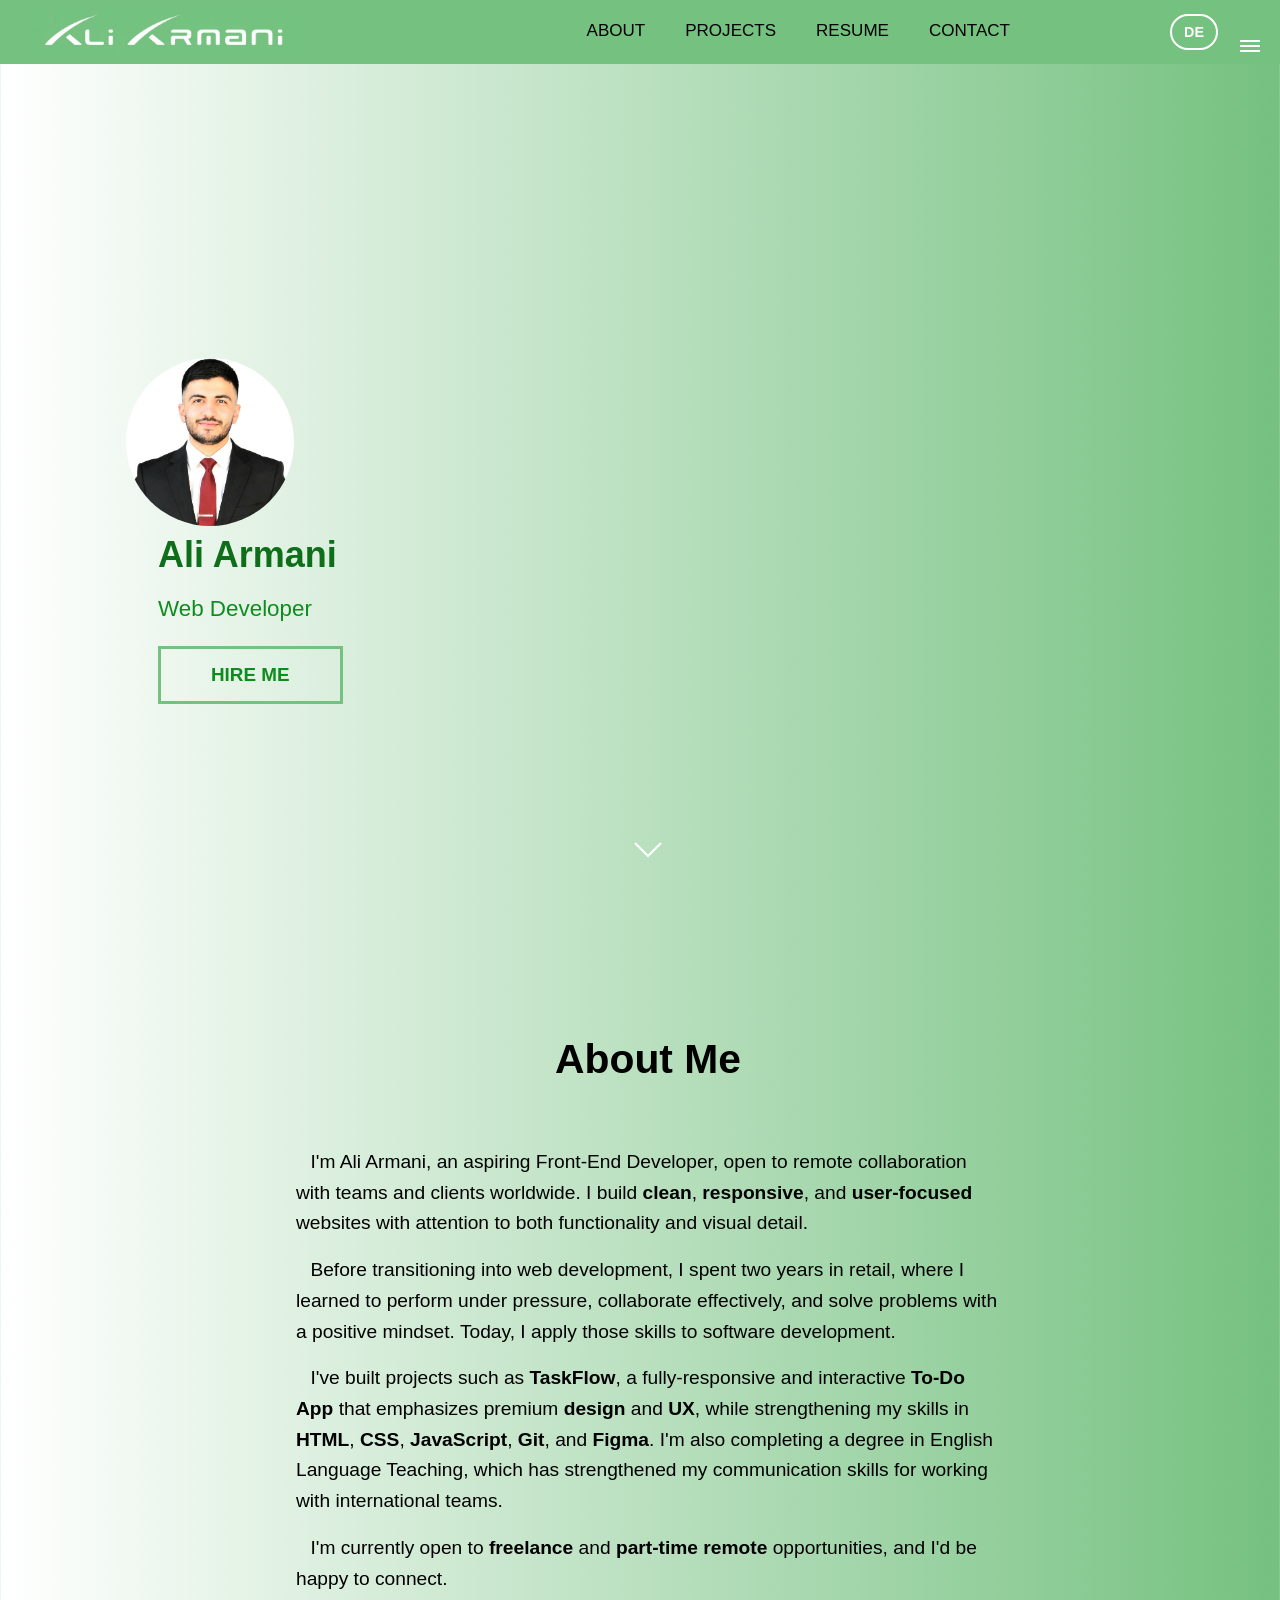
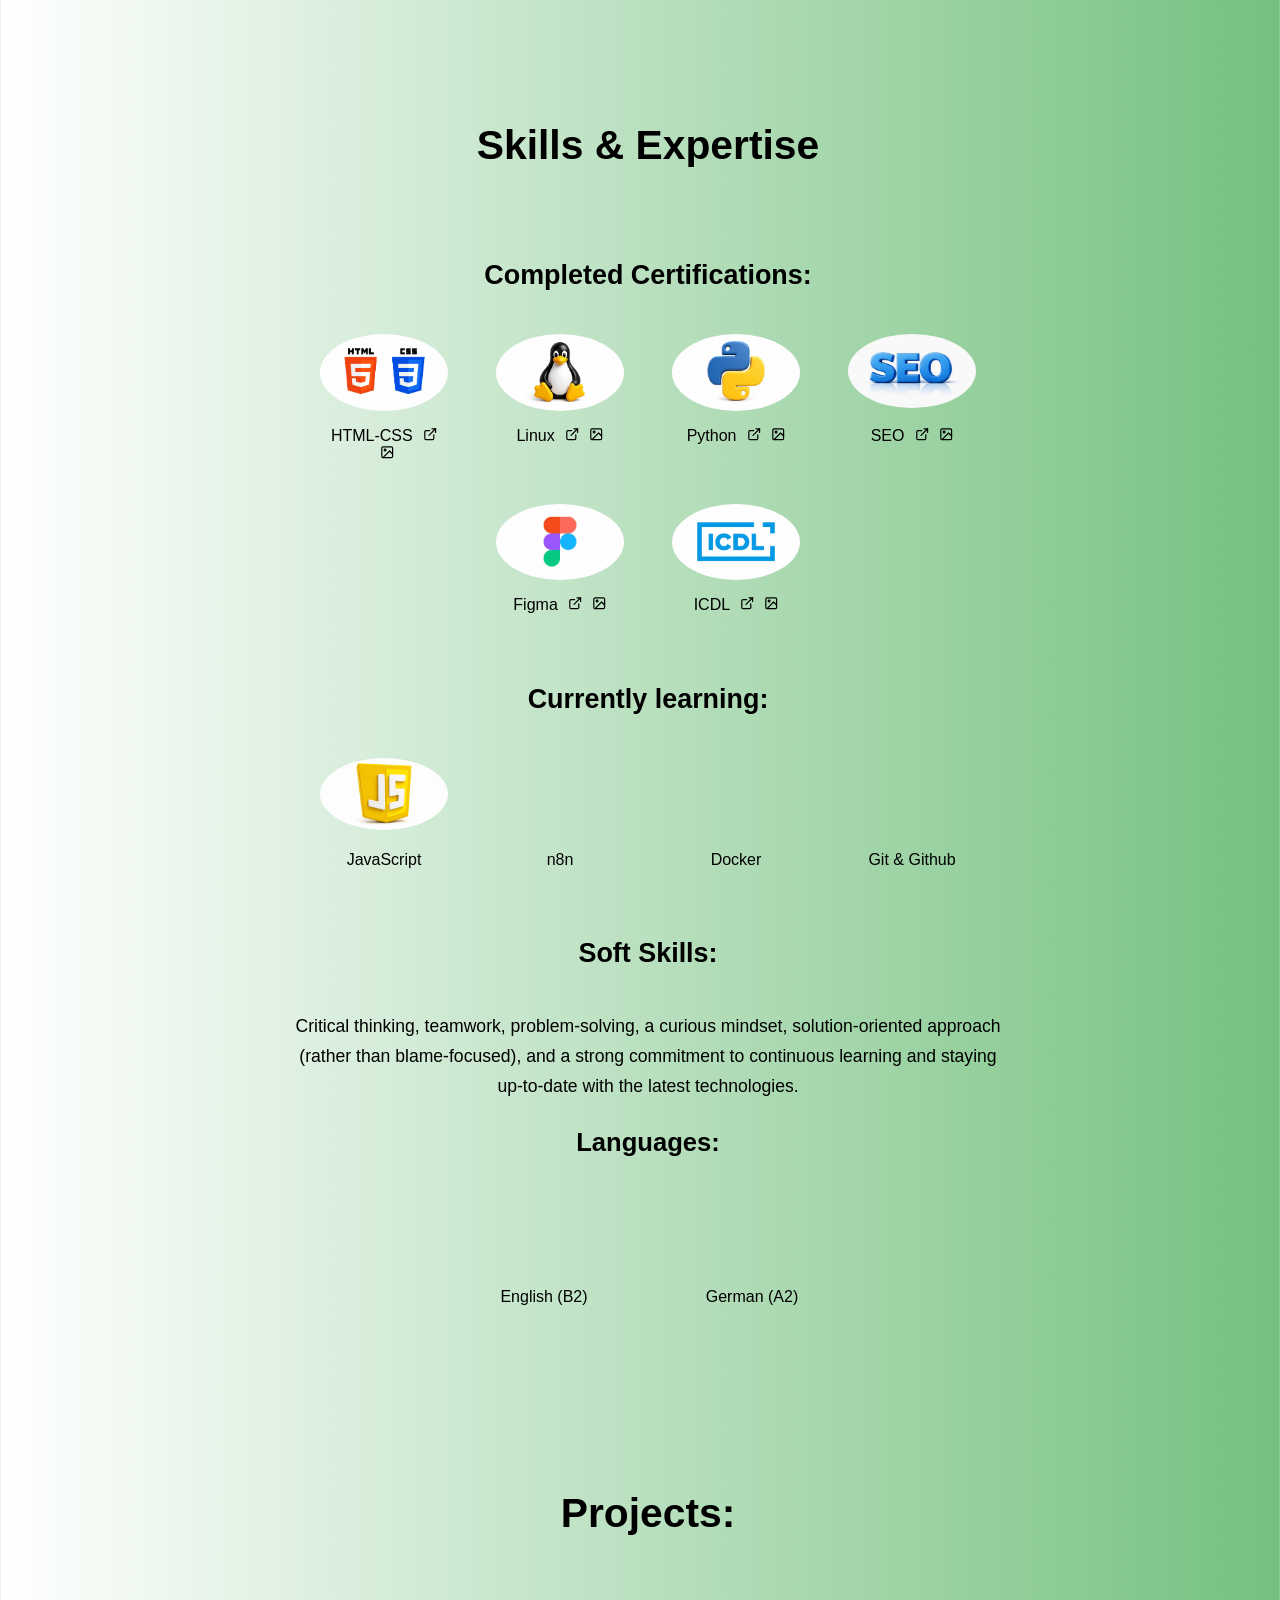
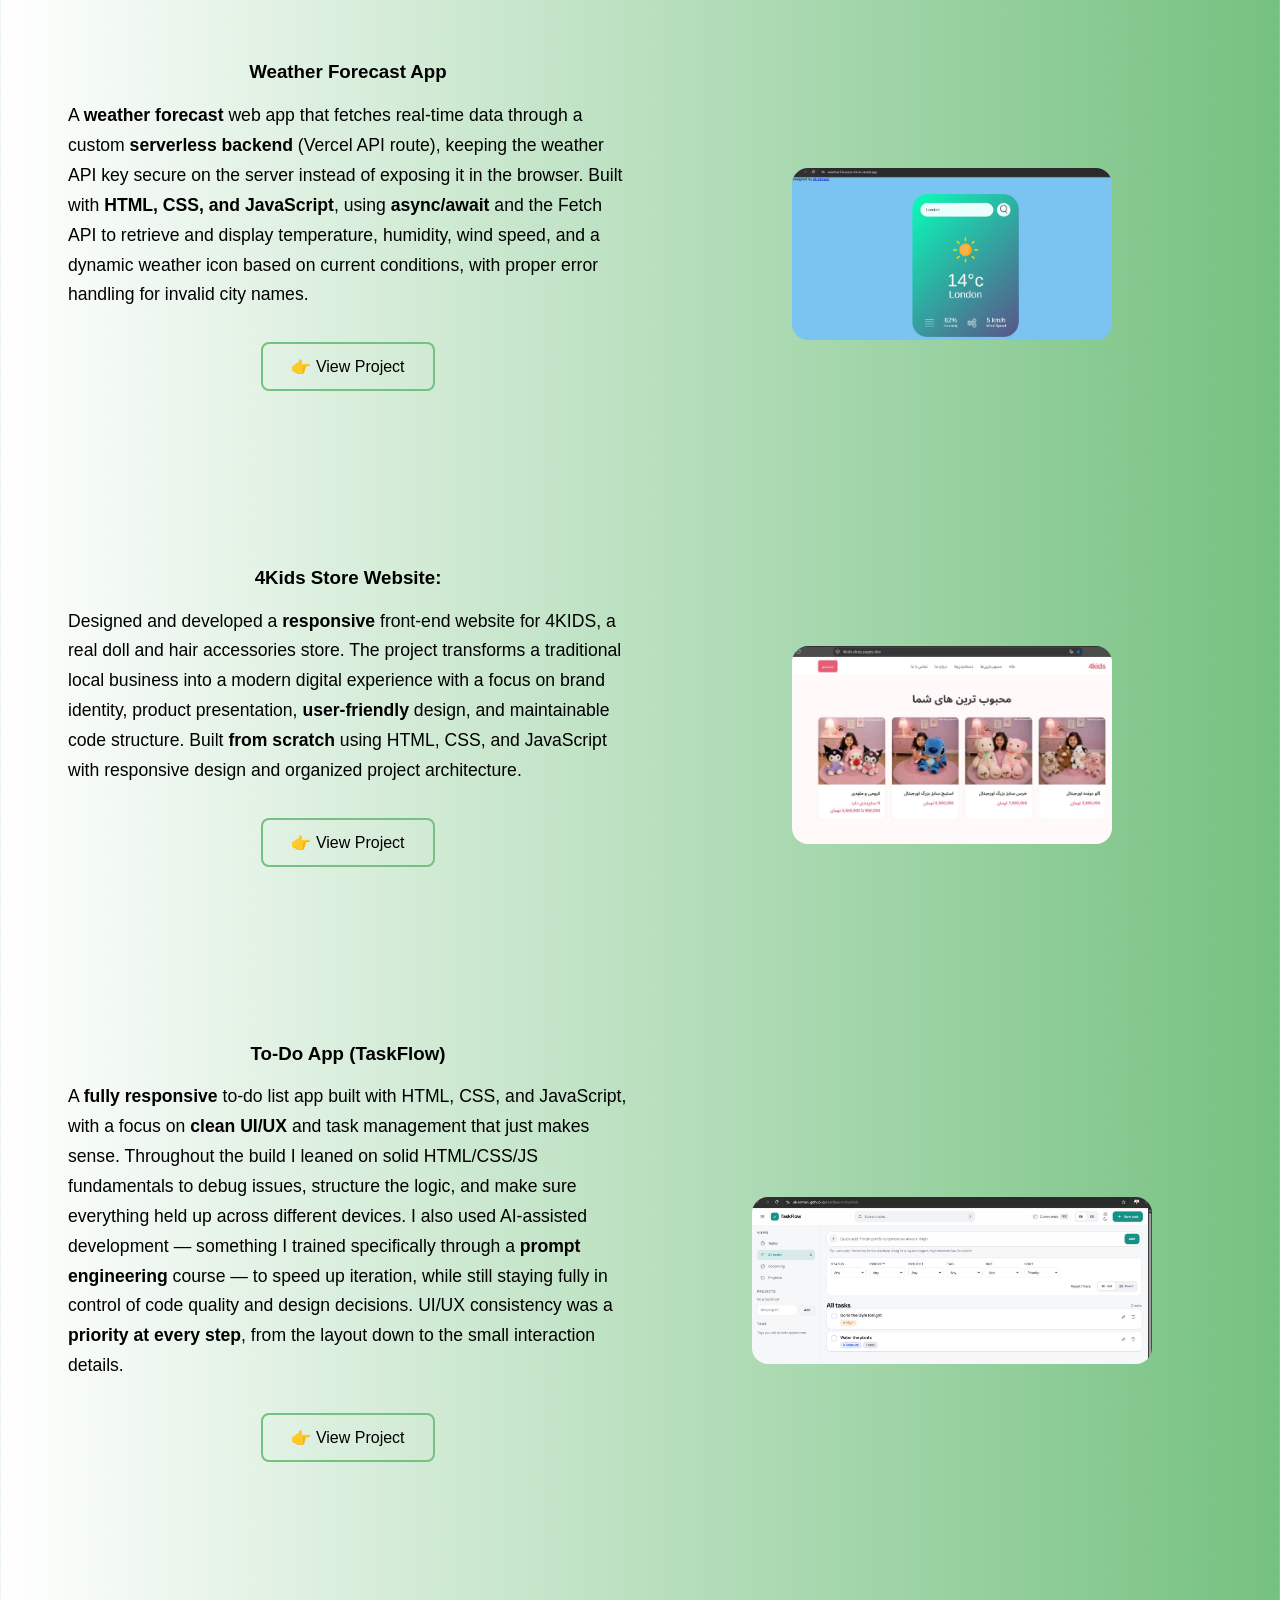
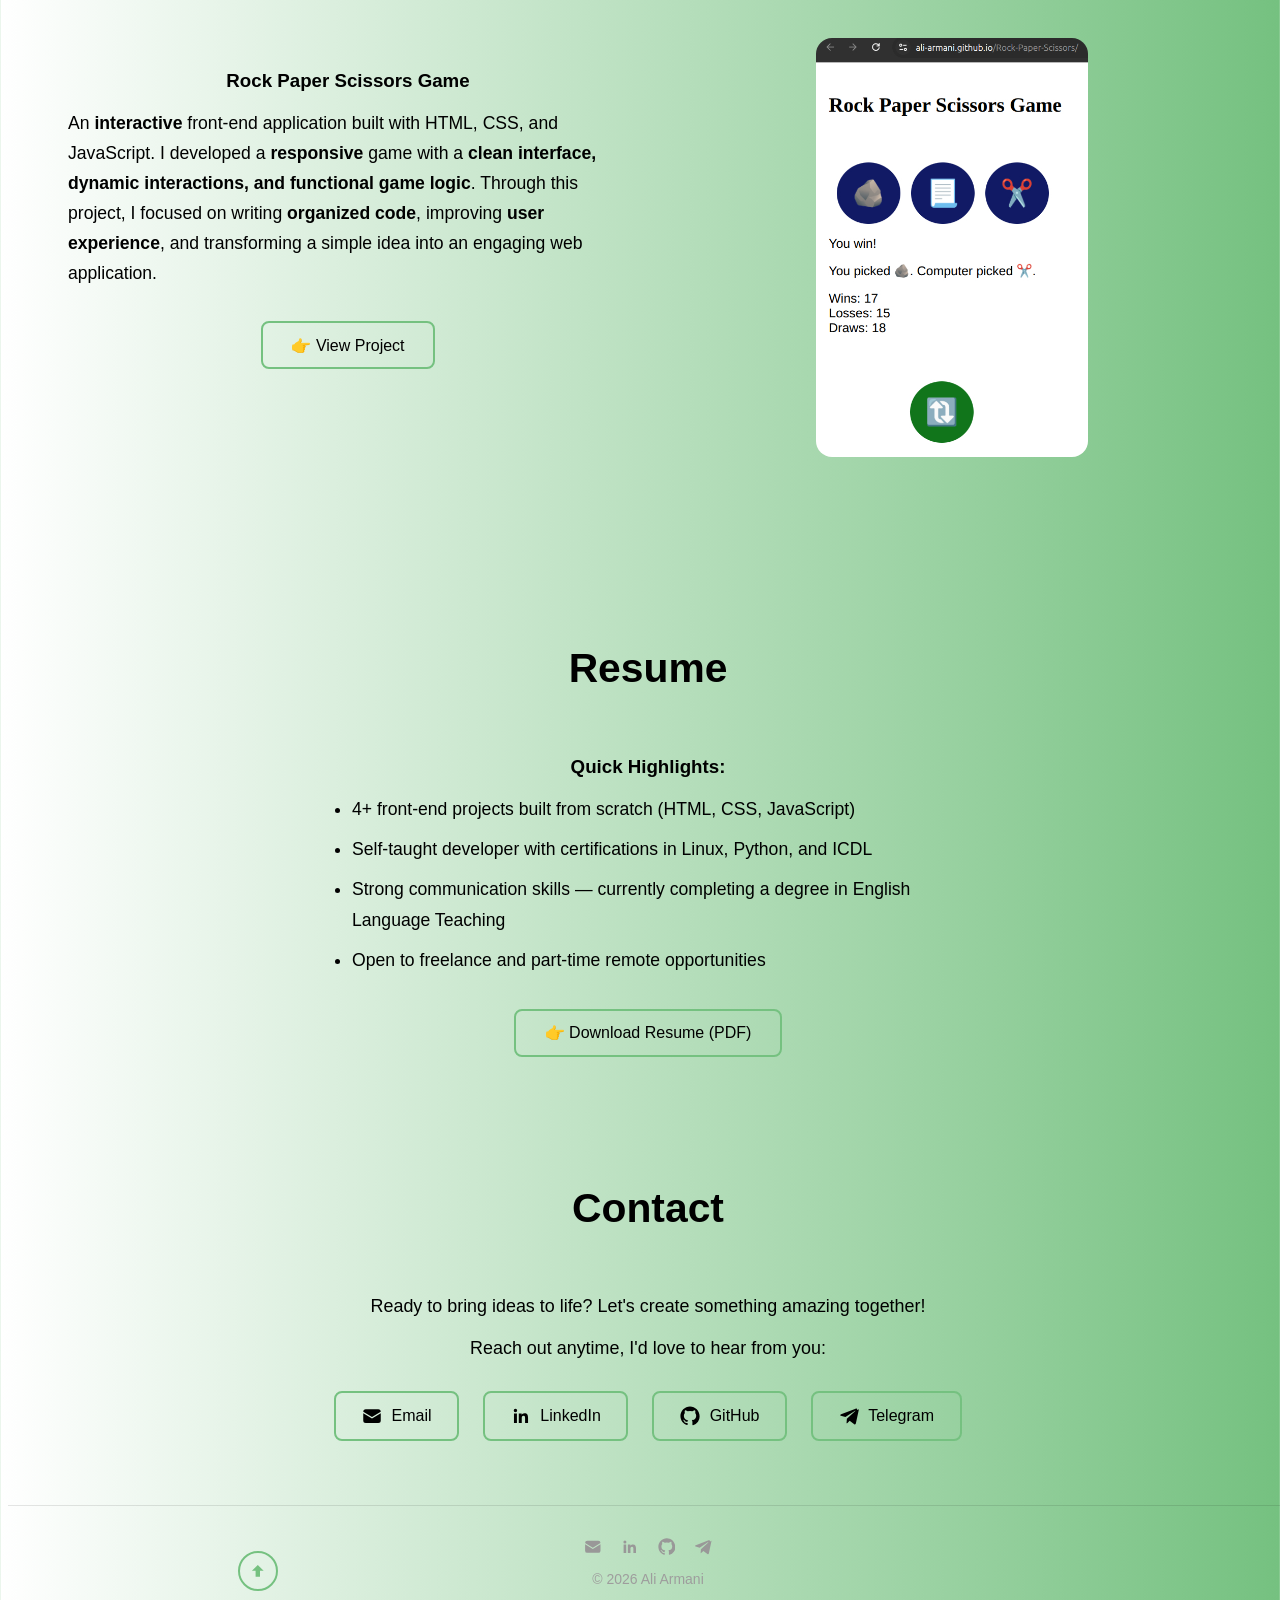
==== commit ee4aa304: "fix: correct typo in Resume File's name" ====
--- a/index.html
+++ b/index.html
@@ -575,7 +575,7 @@
             </div>
         
             <div class="project-link">
-                <a href="assets/Ali-Aani-Resume.pdf" download data-i18n="btn-download-resume">&#128073; Download Resume (PDF)</a>
+                <a href="assets/Ali-Armani-Resume.pdf" download data-i18n="btn-download-resume">&#128073; Download Resume (PDF)</a>
             </div>
         </div>
 
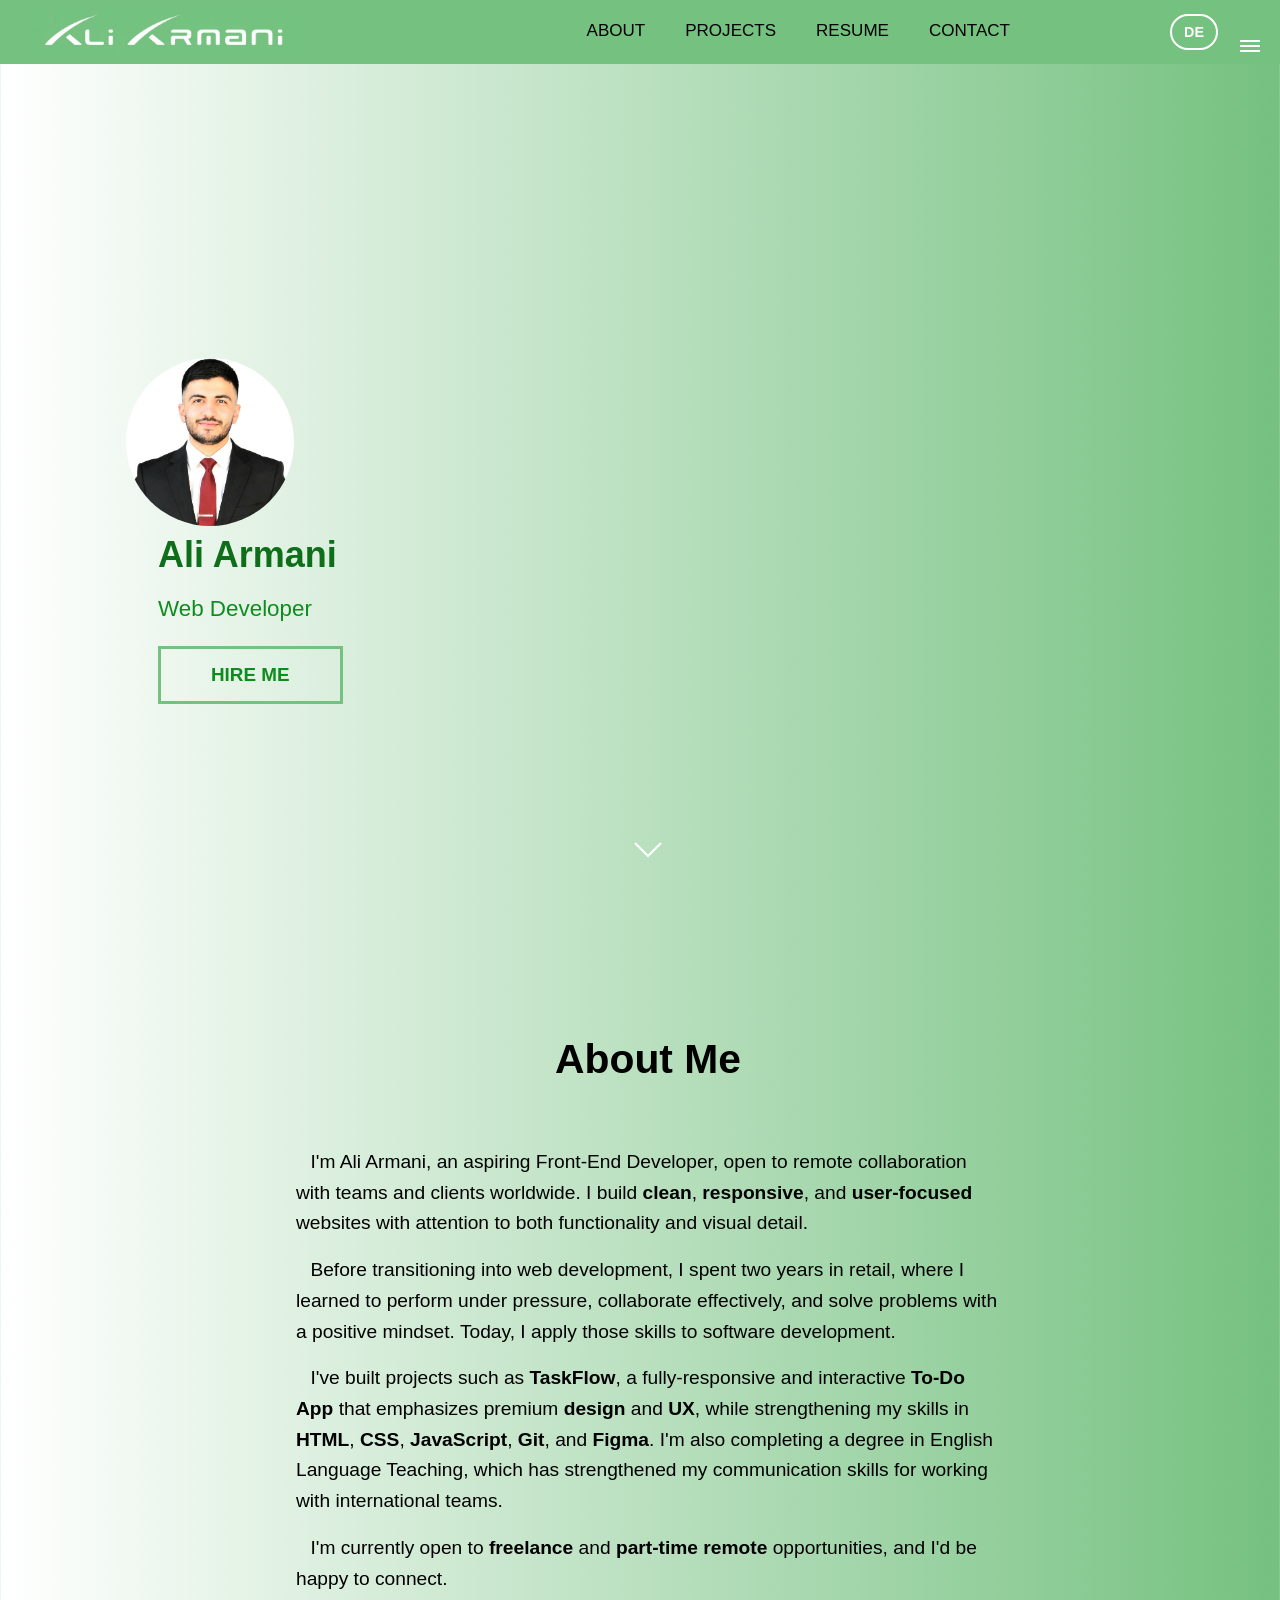
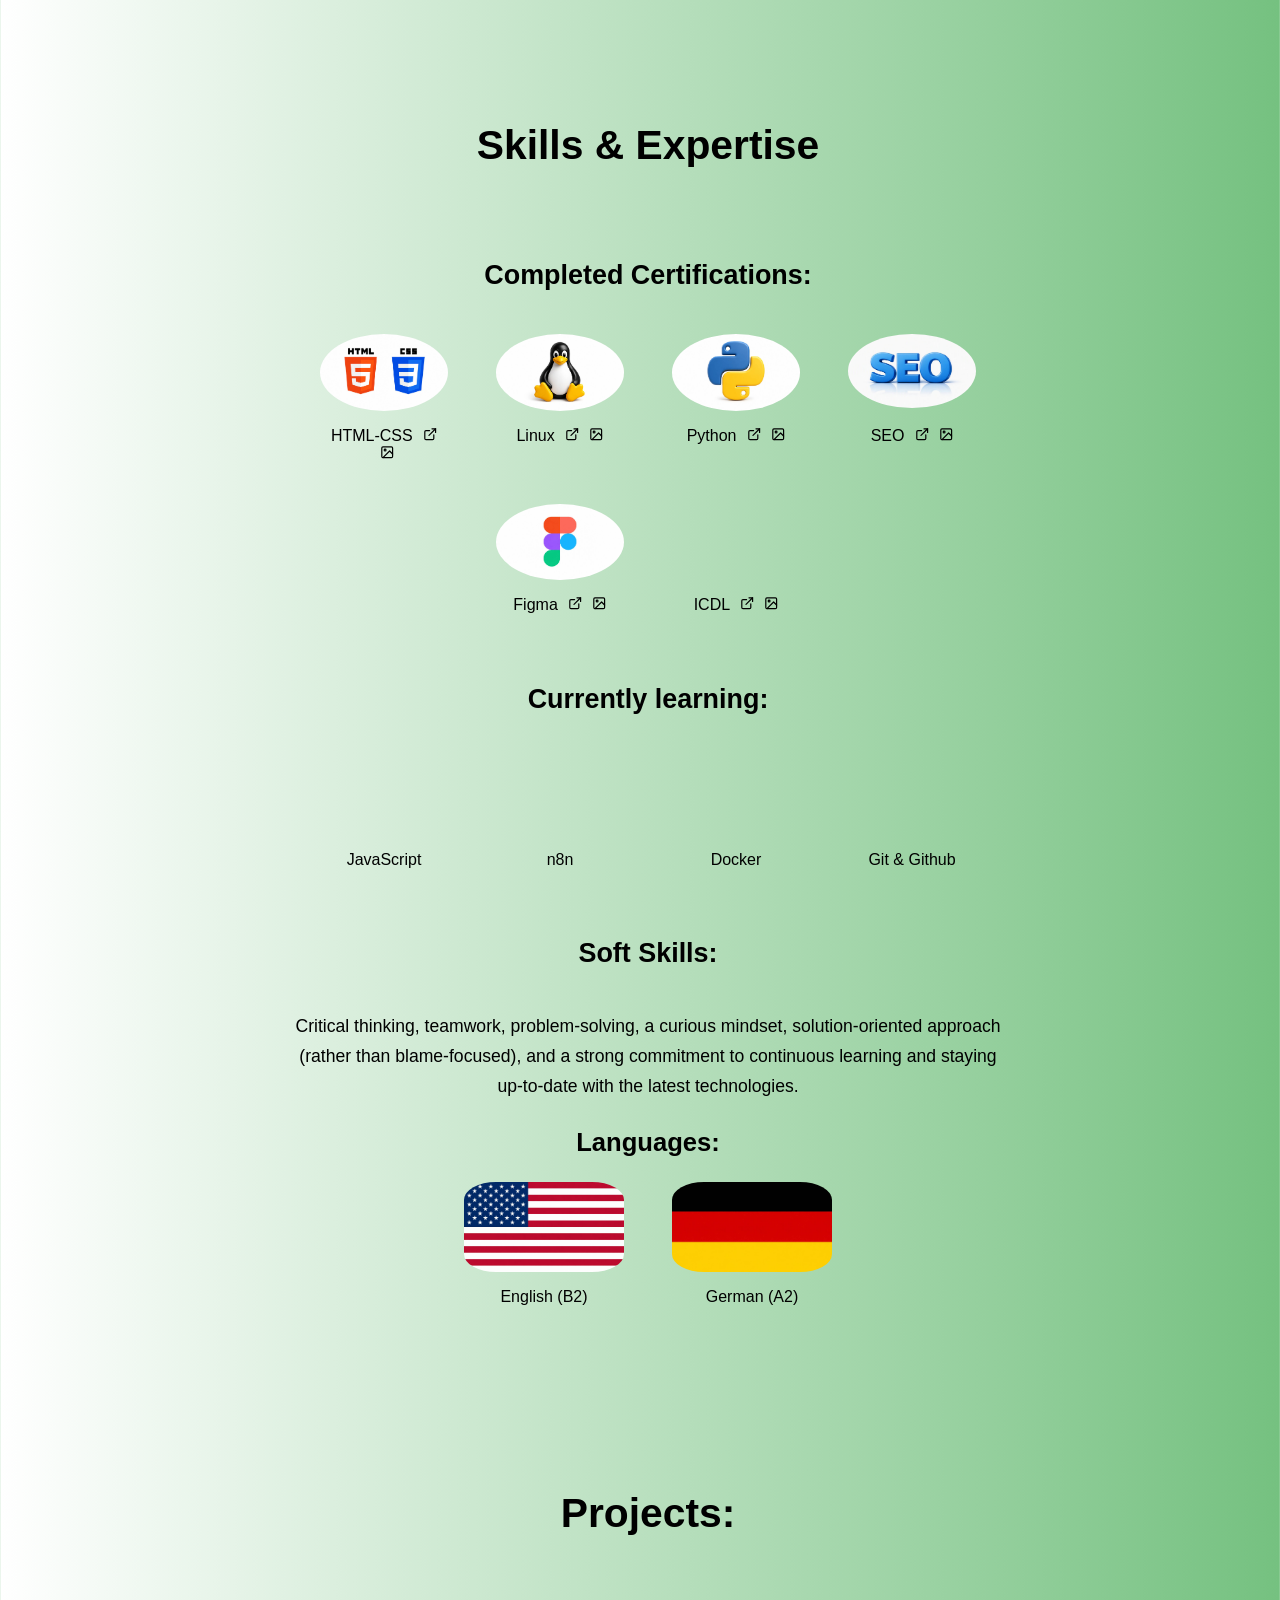
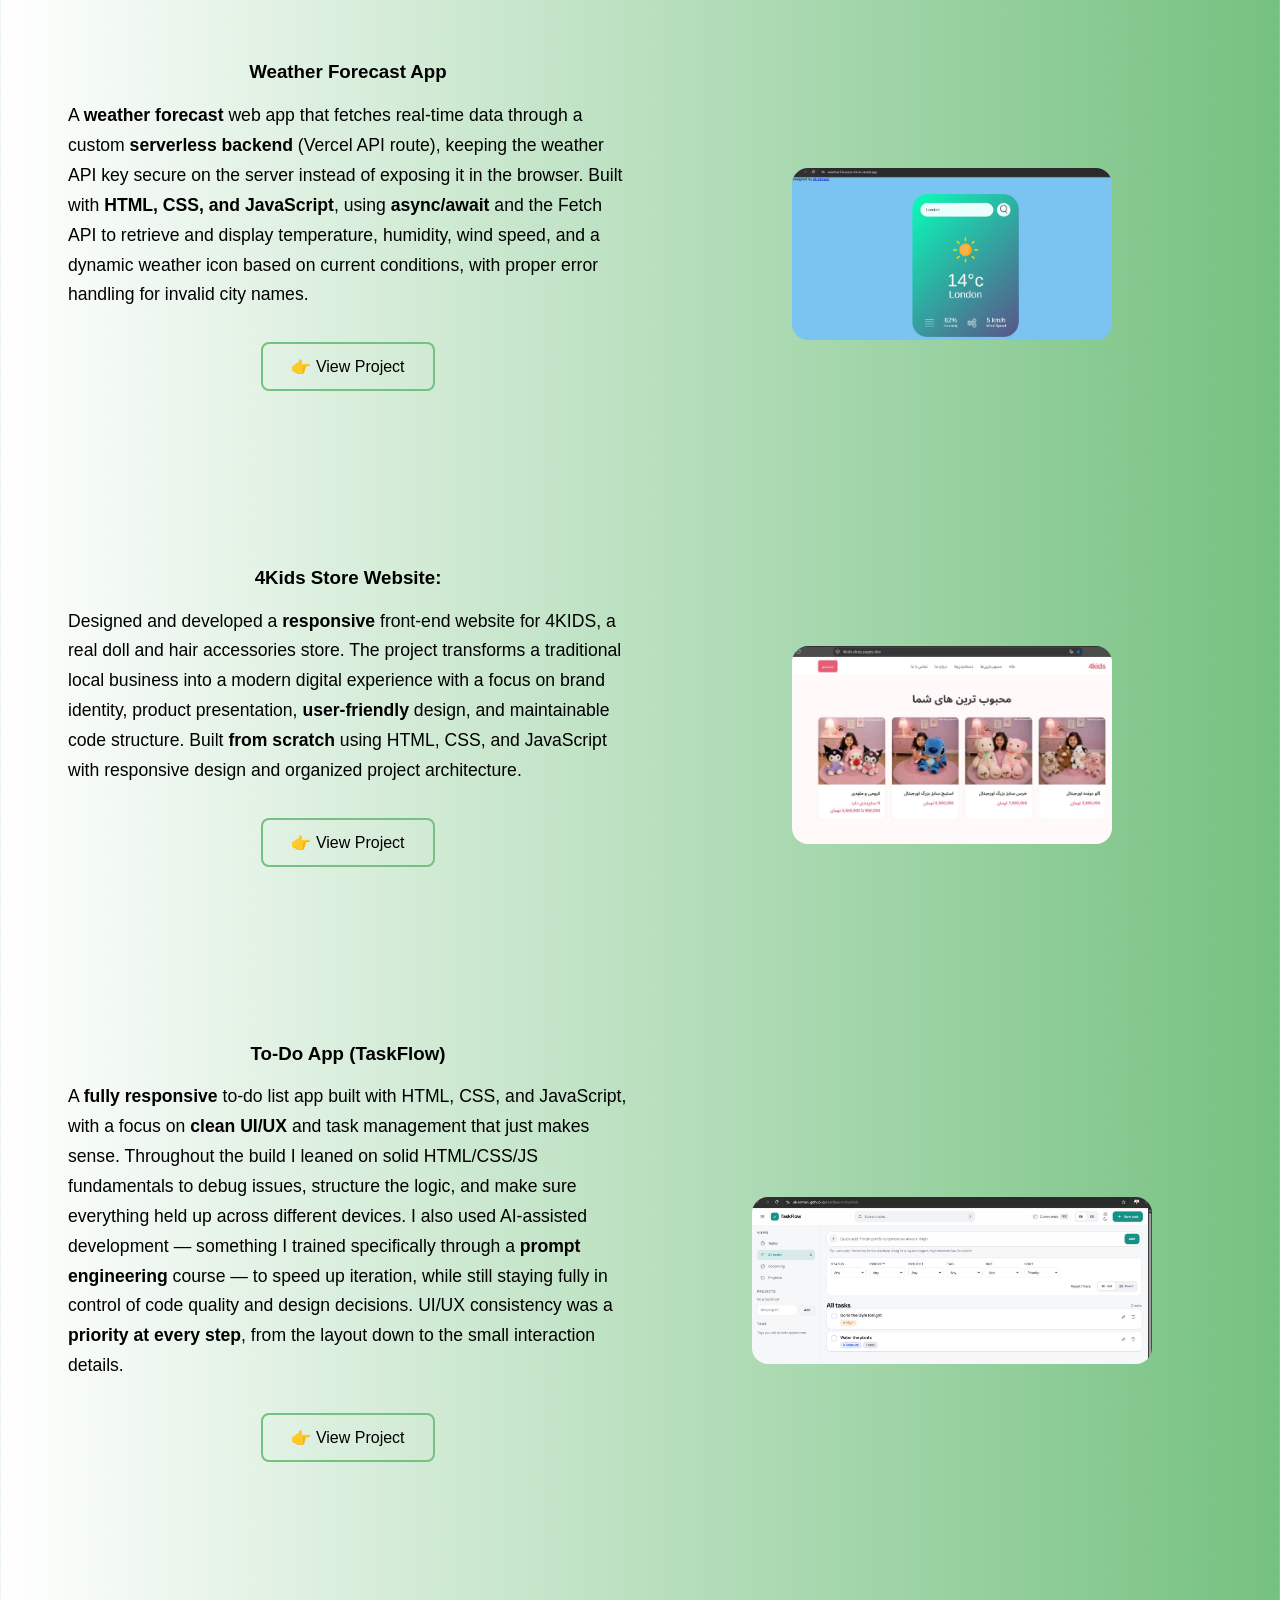
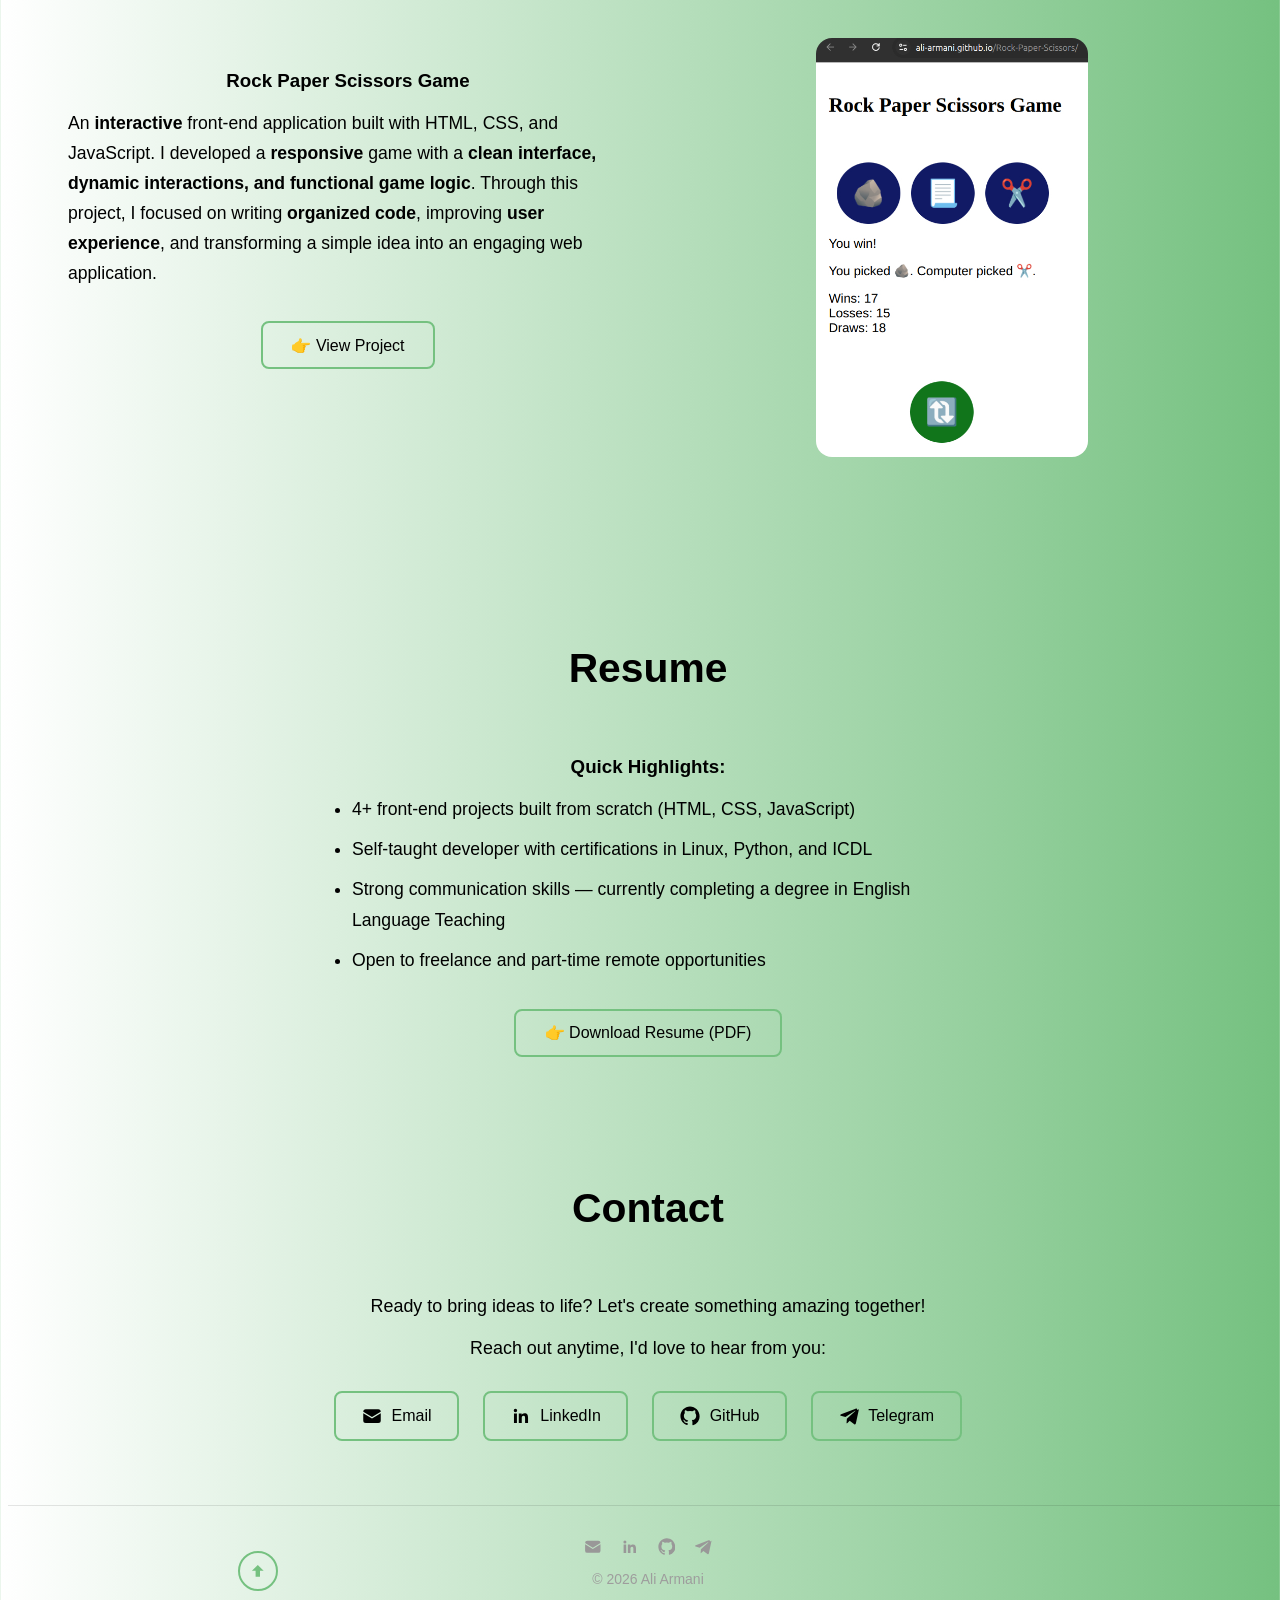
==== commit ffc4134f: "style: Bold 'API' in Projects using <strong> tag" ====
--- a/index.html
+++ b/index.html
@@ -488,7 +488,7 @@
                             Weather Forecast App
                         </h3>
                         <p class="project-info" data-i18n="project-weather-forecast-desc">
-                            A <strong>weather forecast</strong> web app that fetches real-time data through a custom <strong>serverless backend</strong> (Vercel API route), keeping the weather API key secure on the server instead of exposing it in the browser. Built with <strong>HTML, CSS, and JavaScript</strong>, using <strong>async/await</strong> and the Fetch API to retrieve and display temperature, humidity, wind speed, and a dynamic weather icon based on current conditions, with proper error handling for invalid city names.
+                            A <strong>weather forecast</strong> web app that fetches real-time data through a custom <strong>serverless backend</strong> (Vercel <strong>API</strong> route), keeping the weather API key secure on the server instead of exposing it in the browser. Built with <strong>HTML, CSS, and JavaScript</strong>, using <strong>async/await</strong> and the Fetch API to retrieve and display temperature, humidity, wind speed, and a dynamic weather icon based on current conditions, with proper error handling for invalid city names.
                         </p>
                         <div class="project-link">
                             <a href="https://weather-forecast-chi-six.vercel.app" target="_blank" rel="noopener noreferrer" data-i18n="btn-view-project">&#128073; View Project</a>
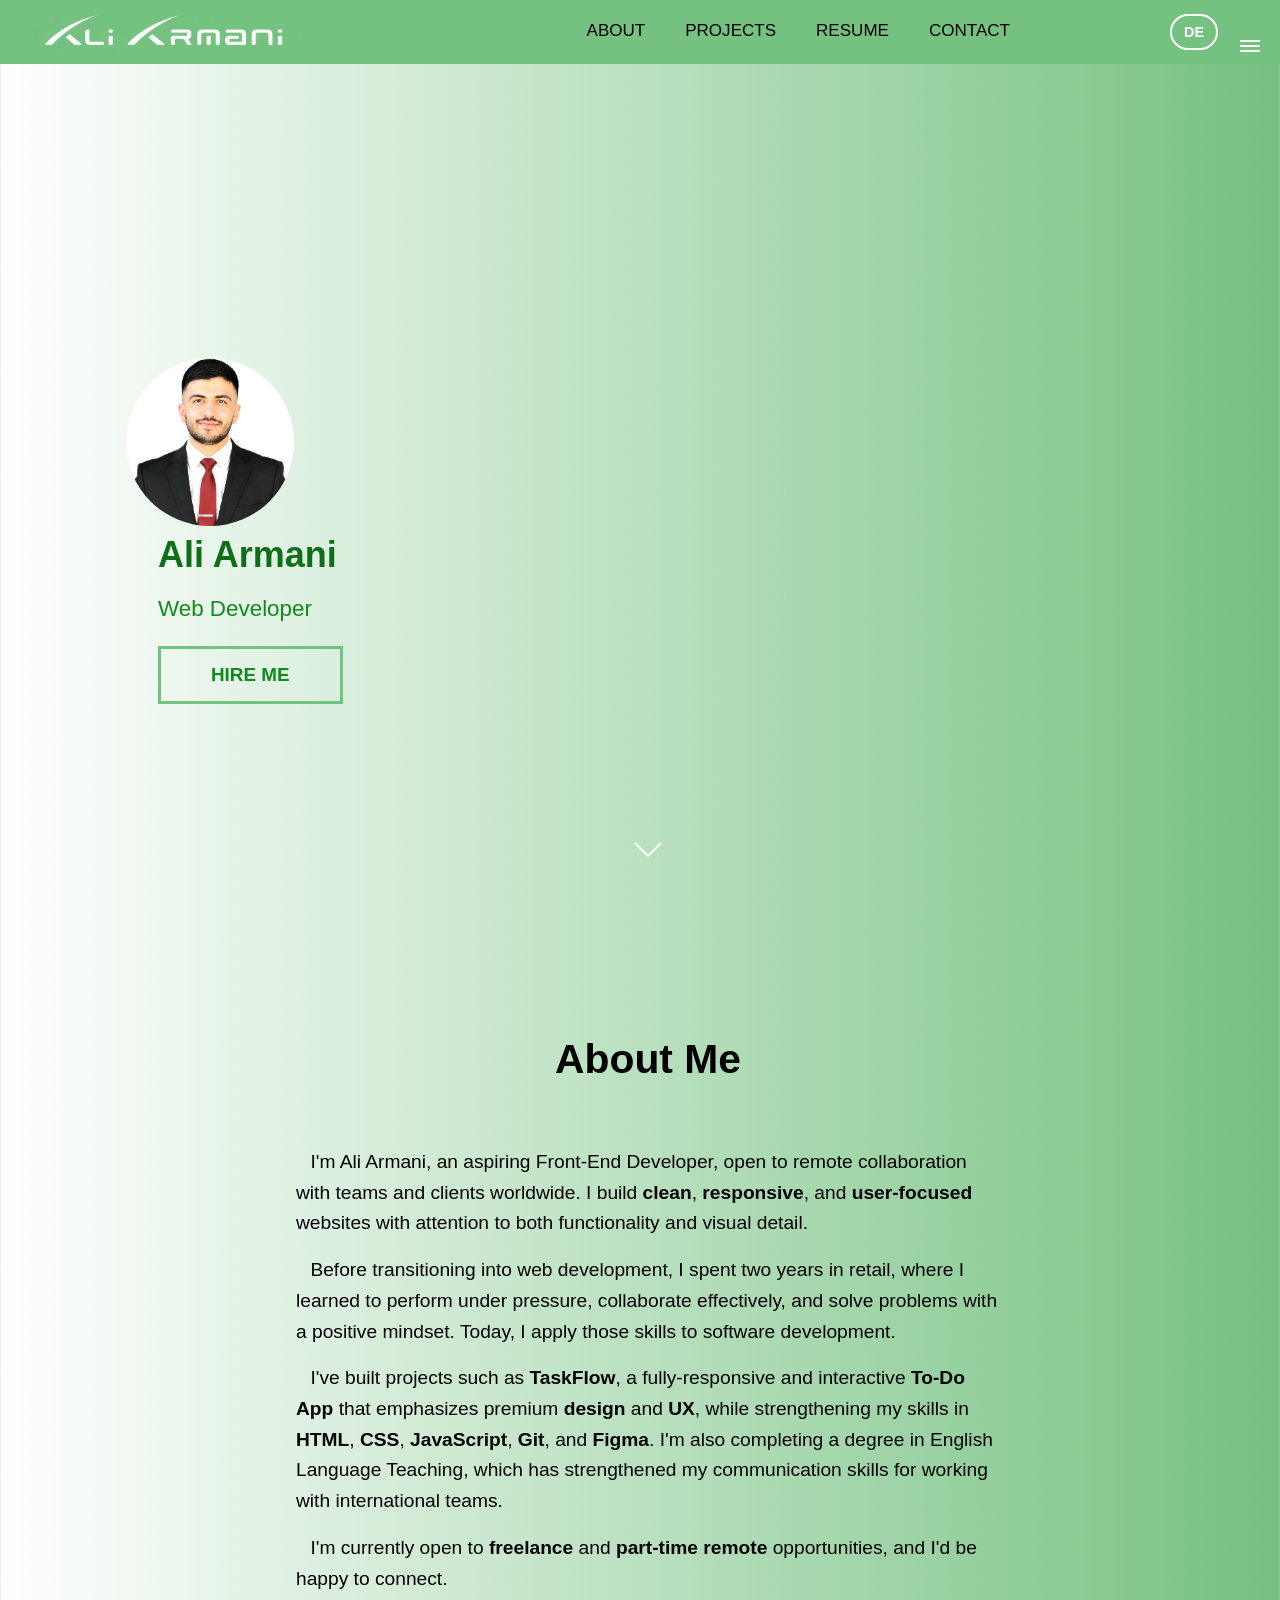
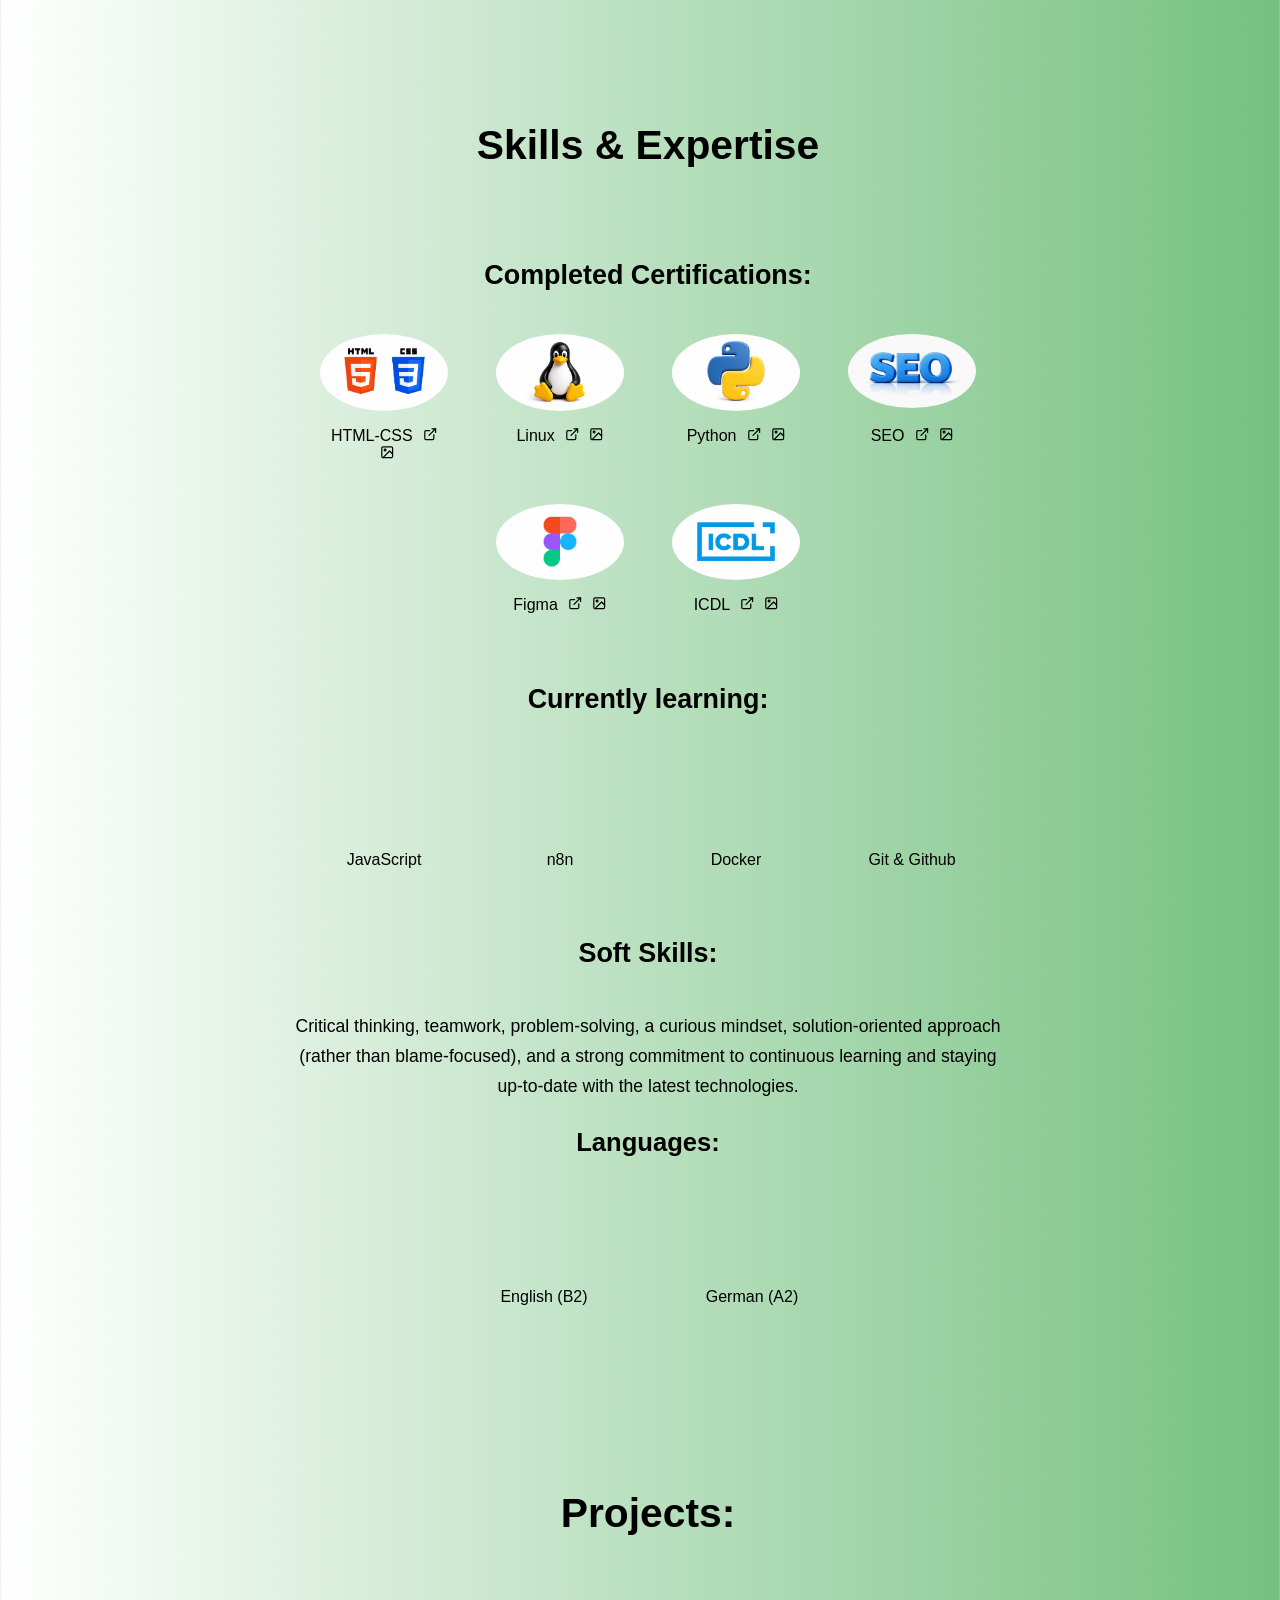
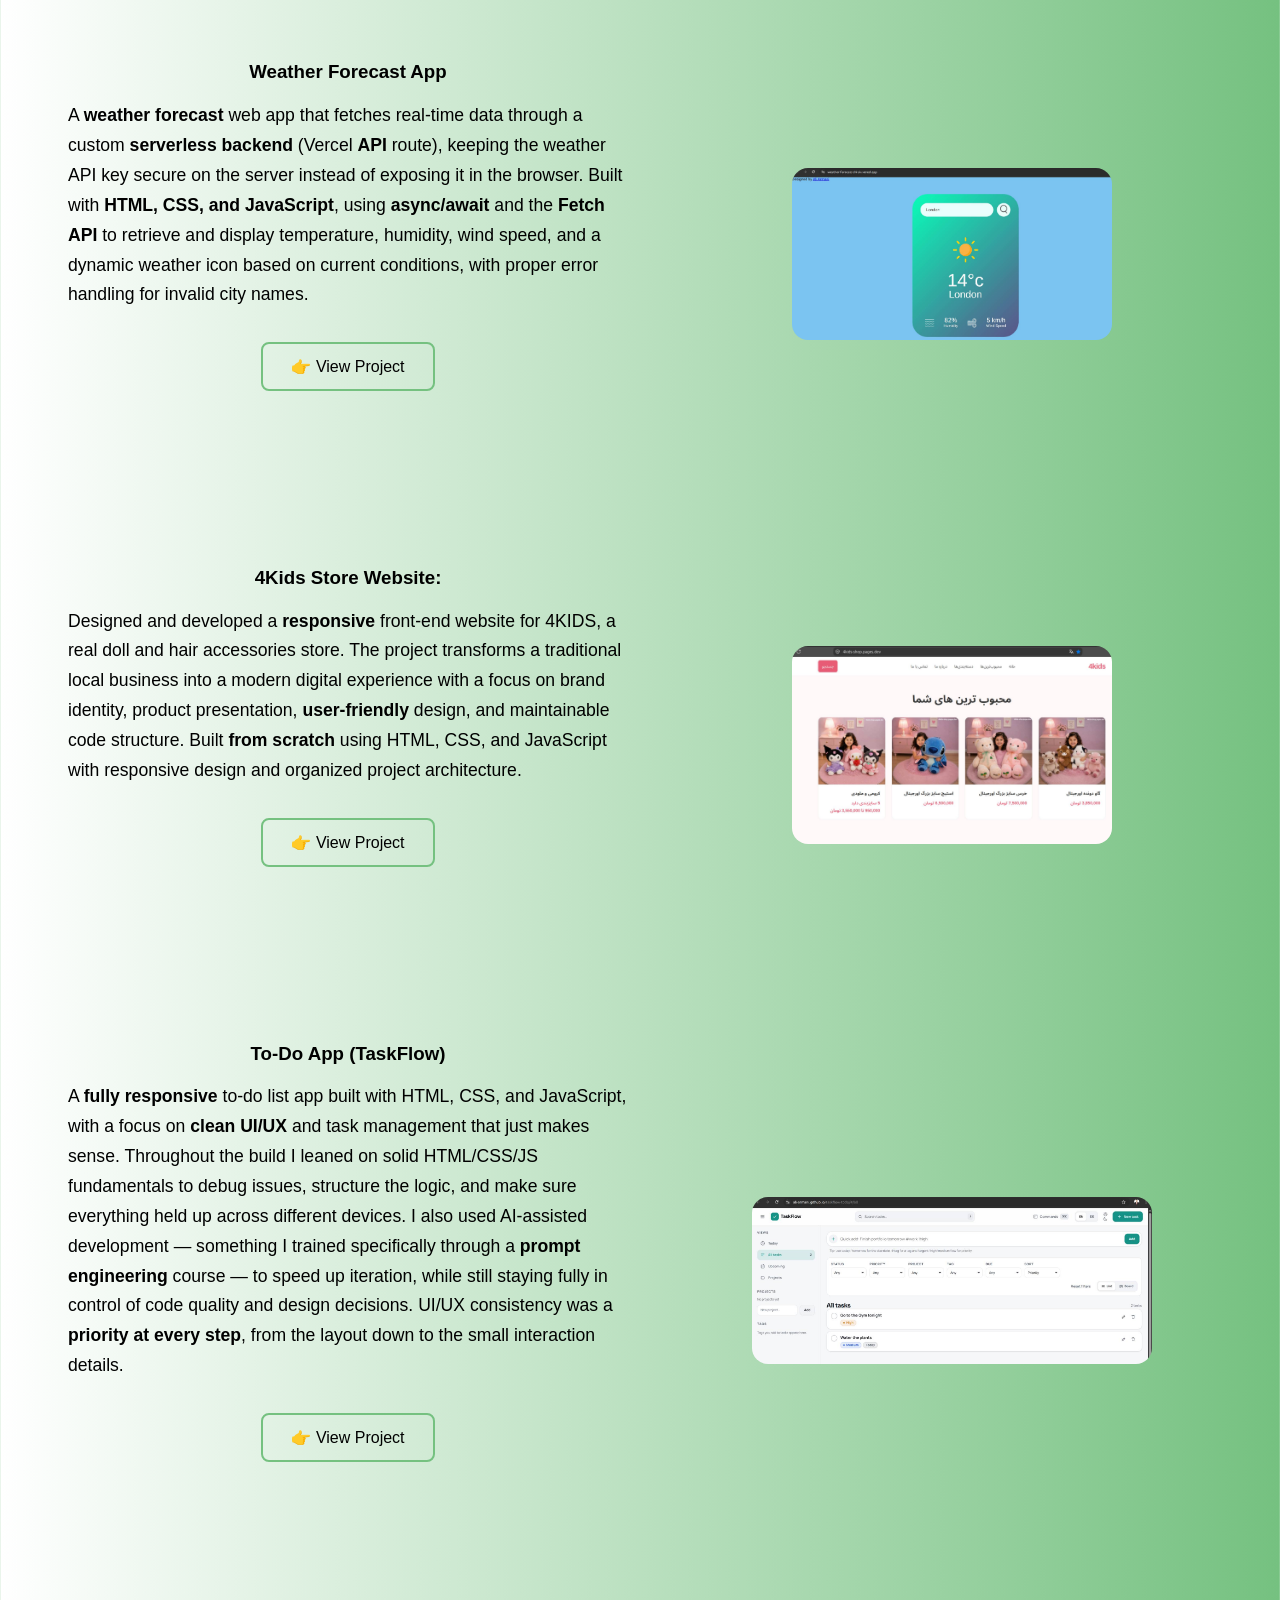
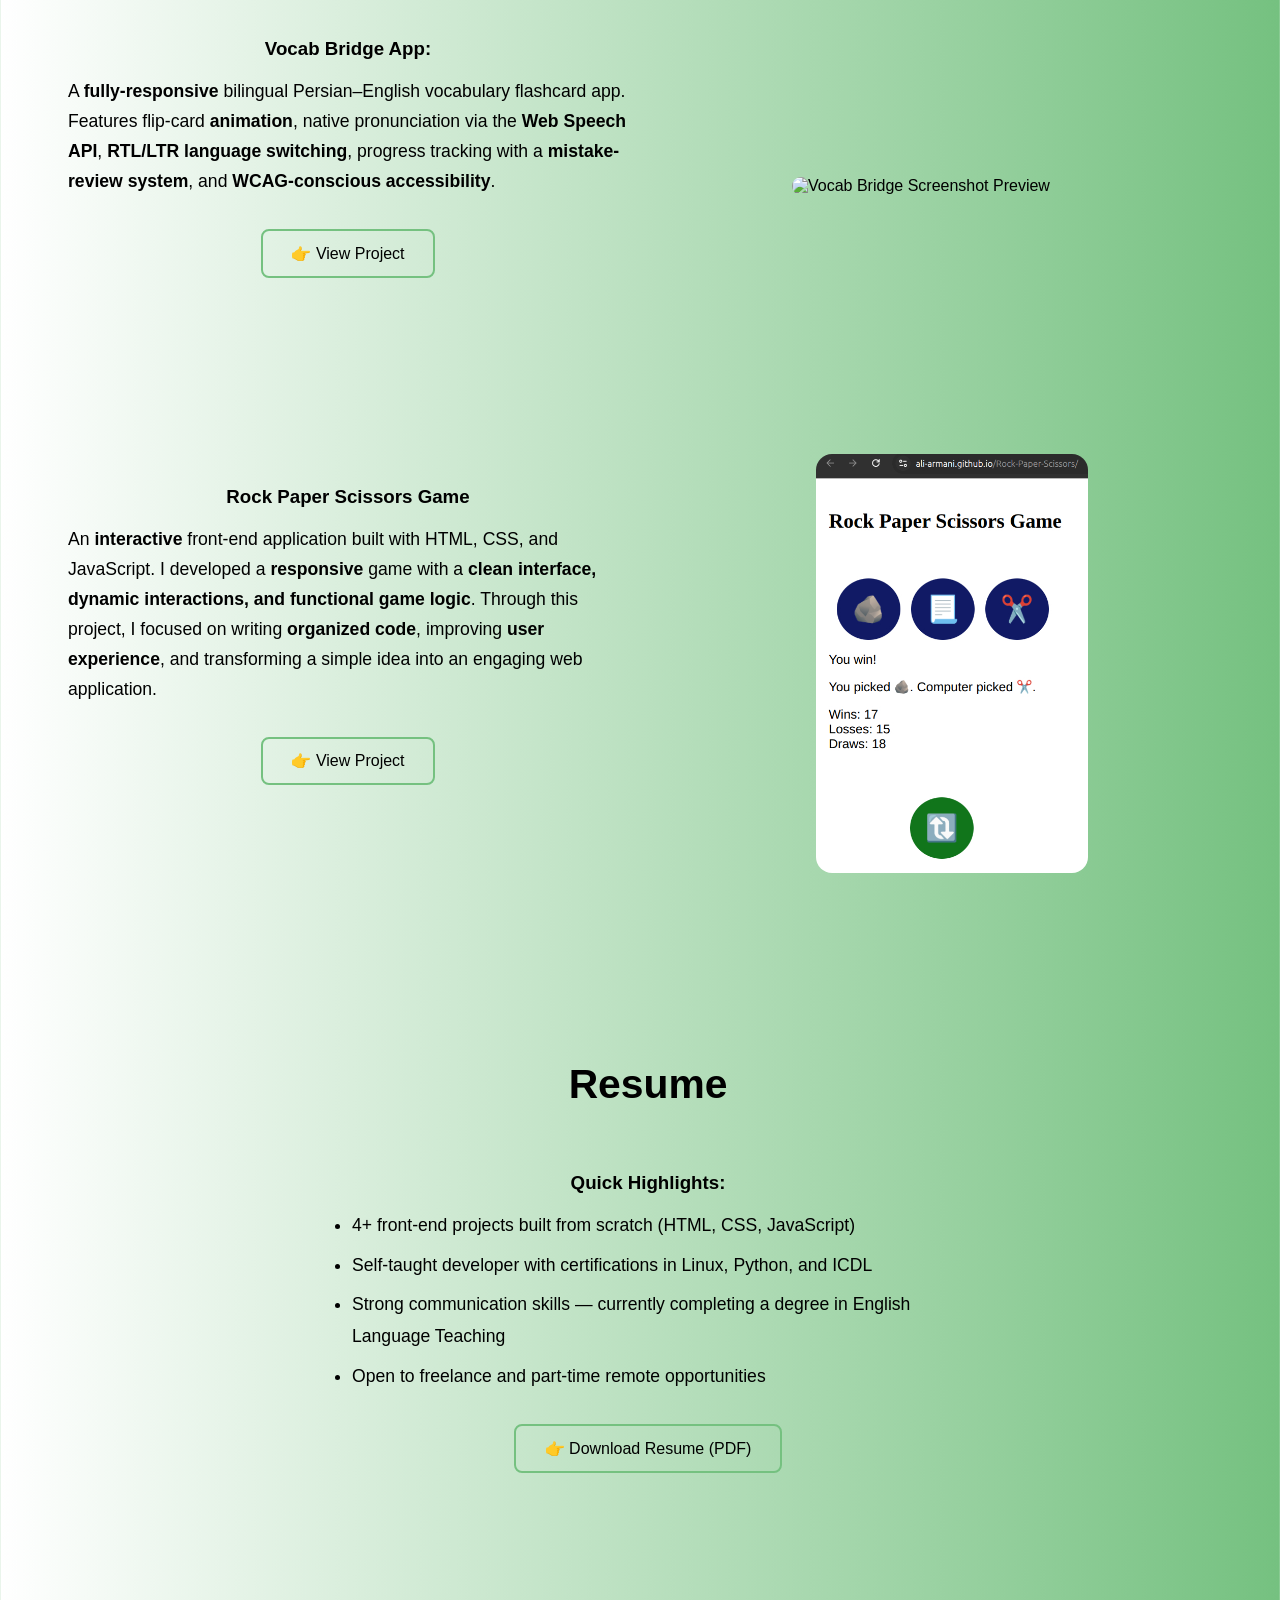
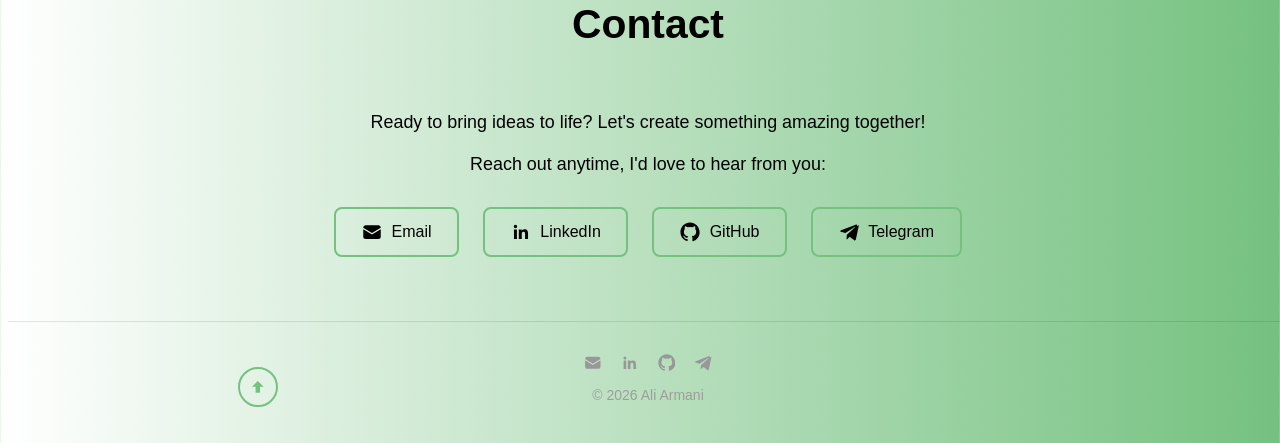
==== commit 5c5dfa55: "feat(html): add Vocab Bridge Project markup" ====
--- a/index.html
+++ b/index.html
@@ -543,6 +543,26 @@
                 <div class="project-container">
 
                     <div>
+                        <h3 class="section-subtitle" data-i18n="project-vocab-bridge-title">
+                        Vocab Bridge App:
+                    </h3>
+                    <p class="project-info" data-i18n="project-vocab-bridge-desc">
+                        A <strong>fully-responsive</strong> bilingual Persian–English vocabulary flashcard app. Features flip-card <strong>animation</strong>, native pronunciation via the <strong>Web Speech API</strong>, <strong>RTL/LTR language switching</strong>, progress tracking with a <strong>mistake-review system</strong>, and <strong>WCAG-conscious accessibility</strong>.
+                    </p>
+                    <div class="project-link">
+                        <a href="https://ali-armani.github.io/vocab-bridge" target="_blank" rel="noopener noreferrer" data-i18n="btn-view-project">&#128073; View Project</a>
+                    </div>
+                    </div>
+
+                    <div class="horizontal-screenshot-container">
+                            <img src="assets/images/vocab-bridges-screenshot.jpg" alt="Vocab Bridge Screenshot Preview"  class="project-screenshot" loading="lazy" decoding="async">
+                    </div>
+
+                </div>
+
+                <div class="project-container">
+
+                    <div>
                         <h3 class="section-subtitle" data-i18n="project-rock-title">
                         Rock Paper Scissors Game
                     </h3>
--- a/assets/css/style.css
+++ b/assets/css/style.css
@@ -921,6 +921,7 @@
 
 @media (max-width: 400px) {
     .certification-row {
+        grid-template-columns: 1fr;
         grid-template-columns: 1fr 1fr;
     }
     .footer-bottom-row {
@@ -929,6 +930,7 @@
         text-align: center;
     }
     .mobile-main-menu {
+        width: 100%;
         width: 50%;
     }
 }
--- a/assets/css/style.css
+++ b/assets/css/style.css
@@ -921,6 +921,7 @@
 
 @media (max-width: 400px) {
     .certification-row {
+        grid-template-columns: 1fr;
         grid-template-columns: 1fr 1fr;
     }
     .footer-bottom-row {
@@ -929,6 +930,7 @@
         text-align: center;
     }
     .mobile-main-menu {
+        width: 100%;
         width: 50%;
     }
 }
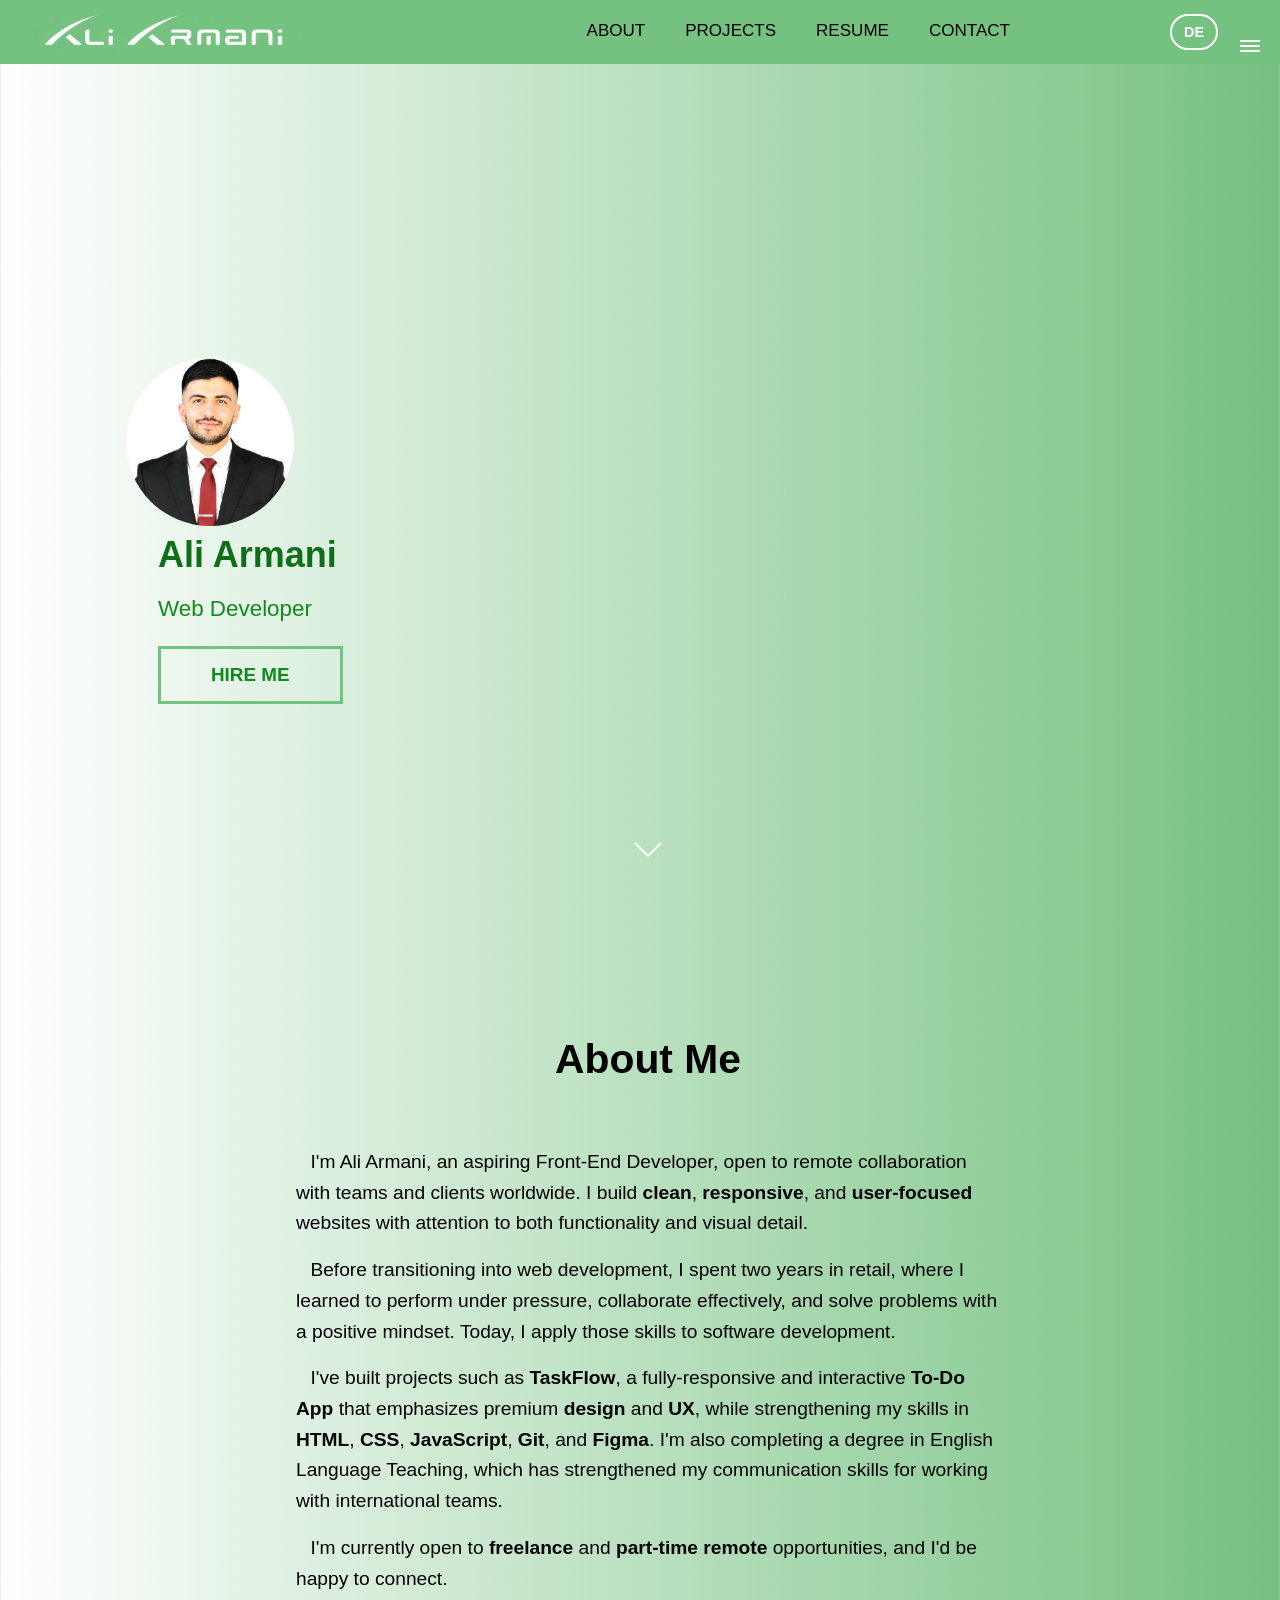
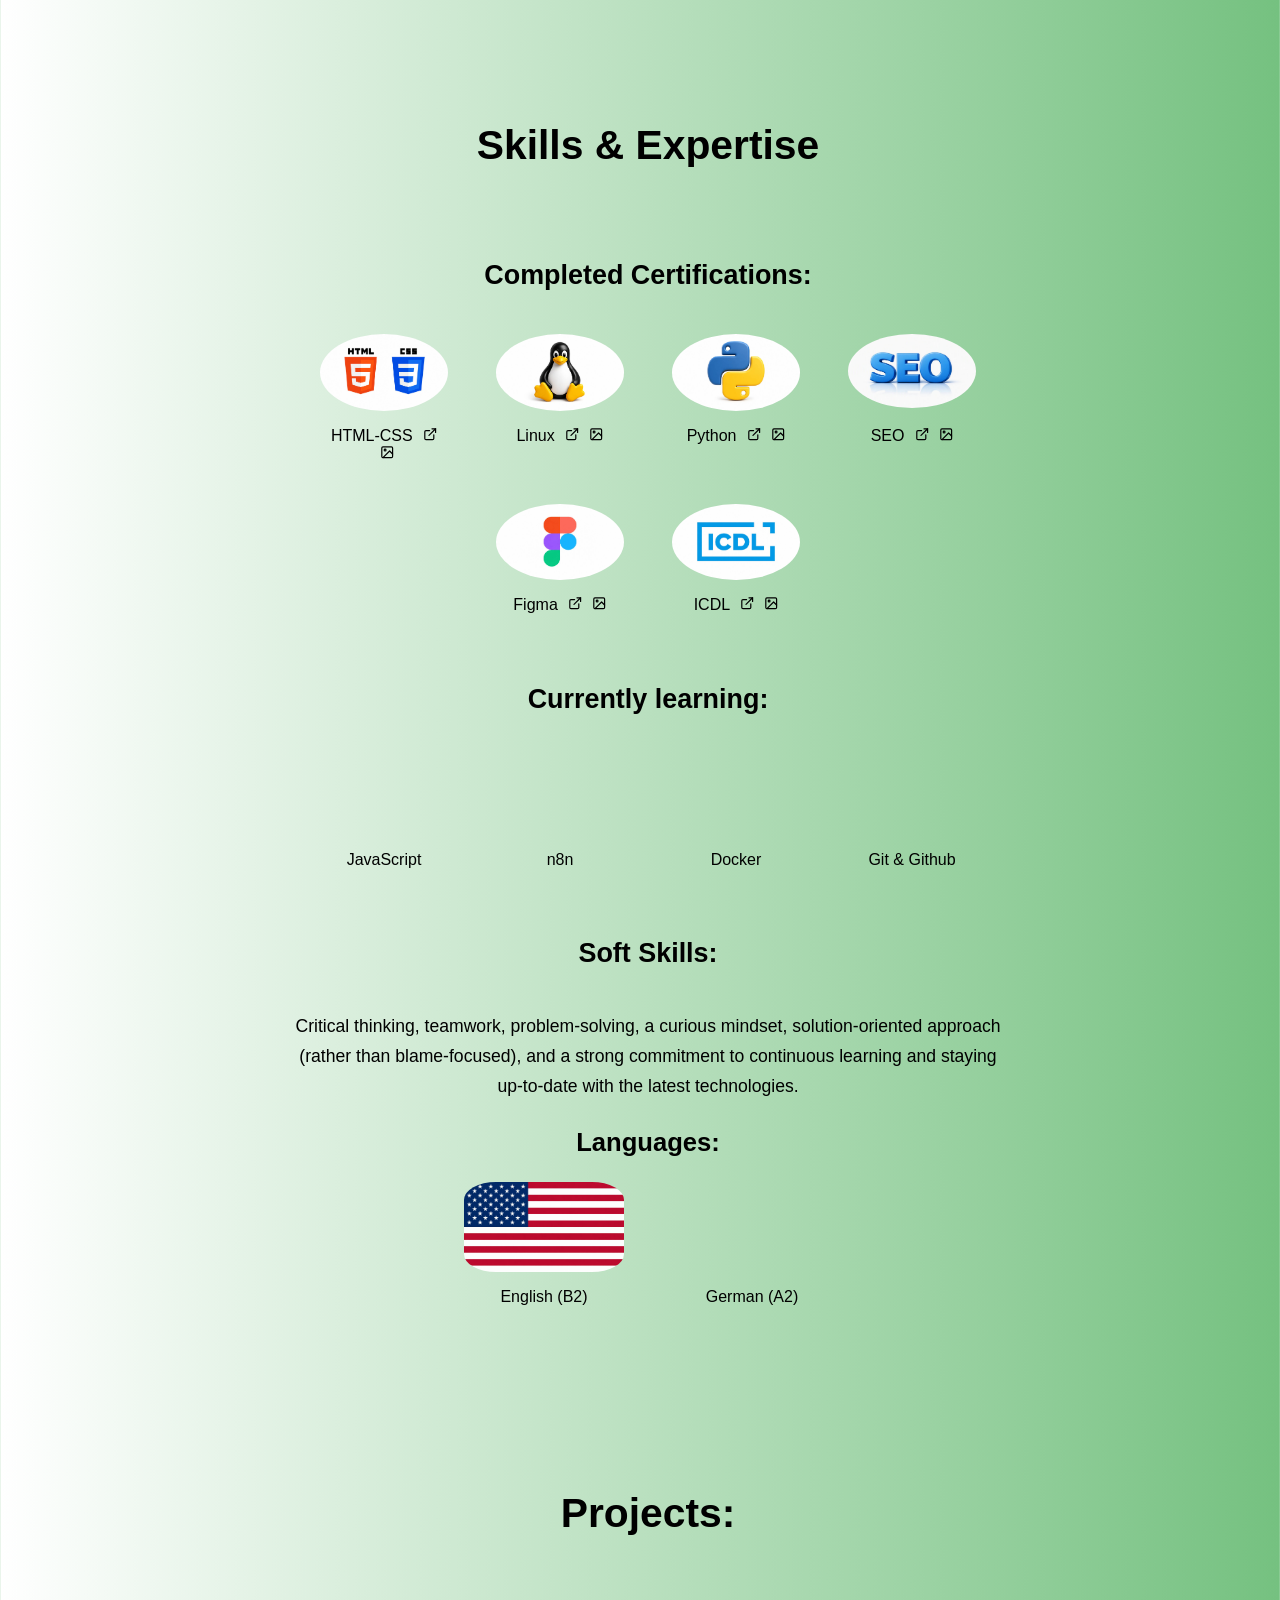
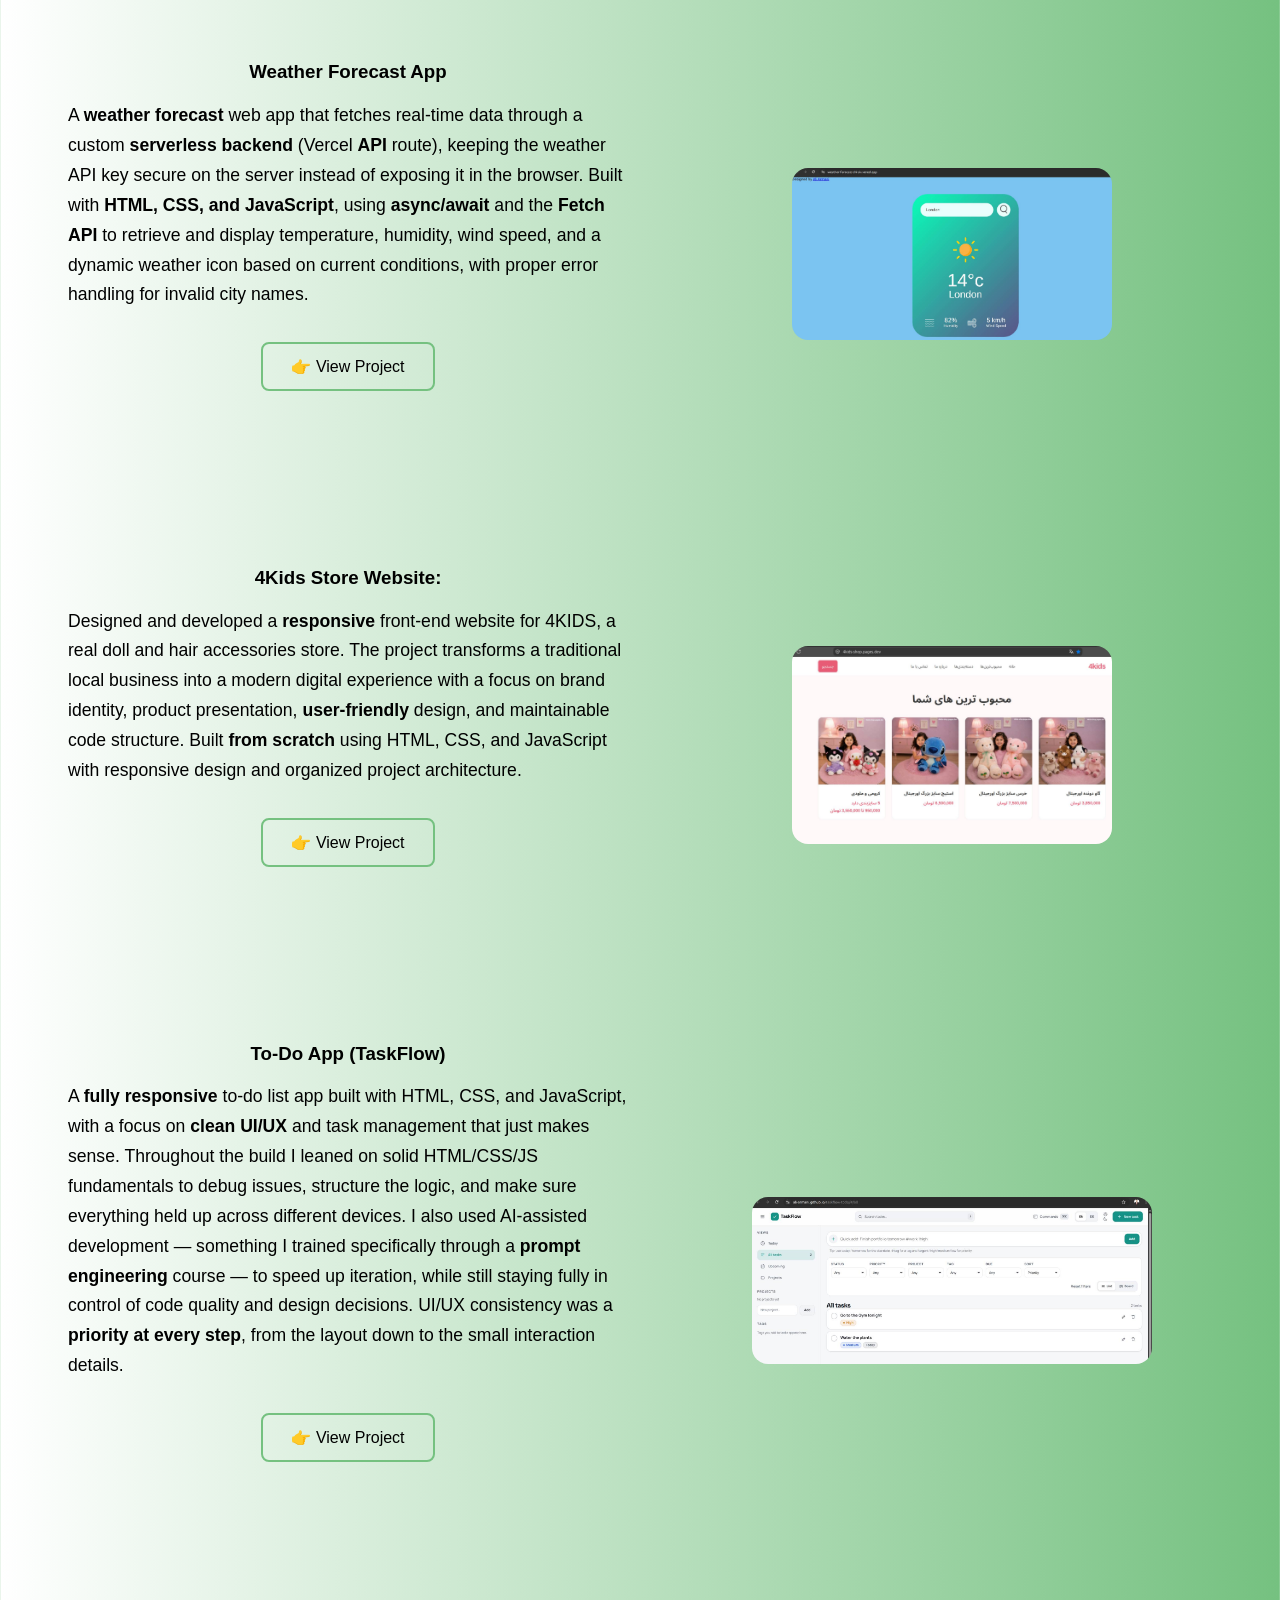
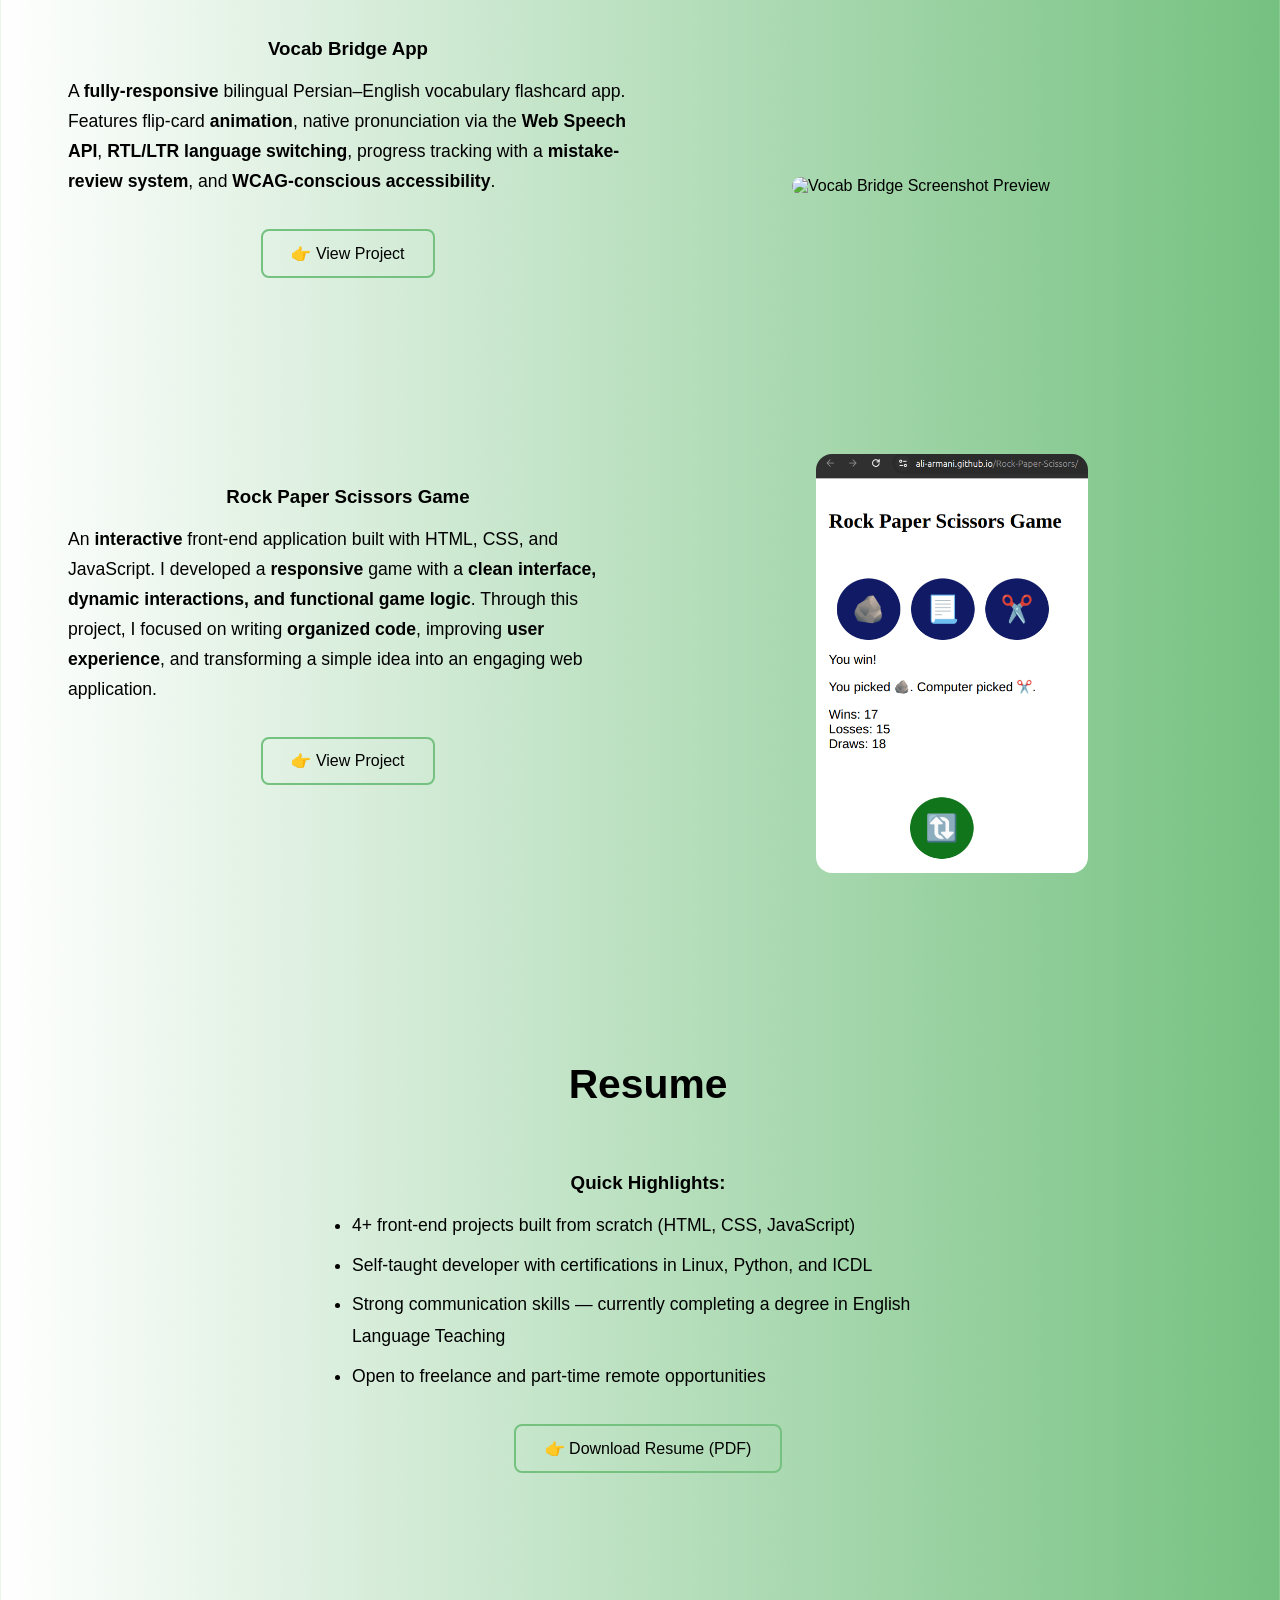
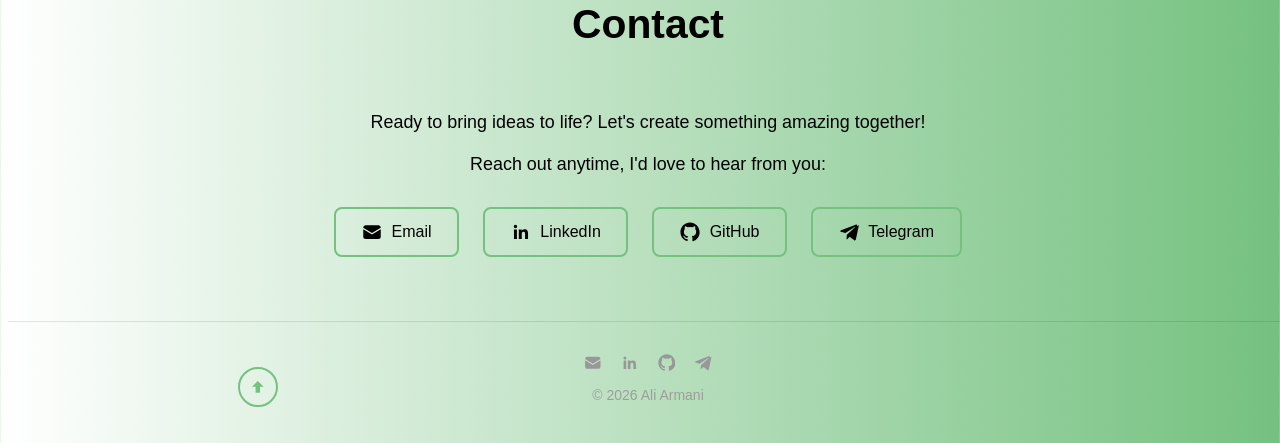
==== commit bcfc38a1: "fix(html): correct project screenshot file type to WEBP" ====
--- a/index.html
+++ b/index.html
@@ -555,7 +555,7 @@
                     </div>
 
                     <div class="horizontal-screenshot-container">
-                            <img src="assets/images/vocab-bridges-screenshot.jpg" alt="Vocab Bridge Screenshot Preview"  class="project-screenshot" loading="lazy" decoding="async">
+                            <img src="assets/images/vocab-bridges-screenshot.webp" alt="Vocab Bridge Screenshot Preview"  class="project-screenshot" loading="lazy" decoding="async">
                     </div>
 
                 </div>
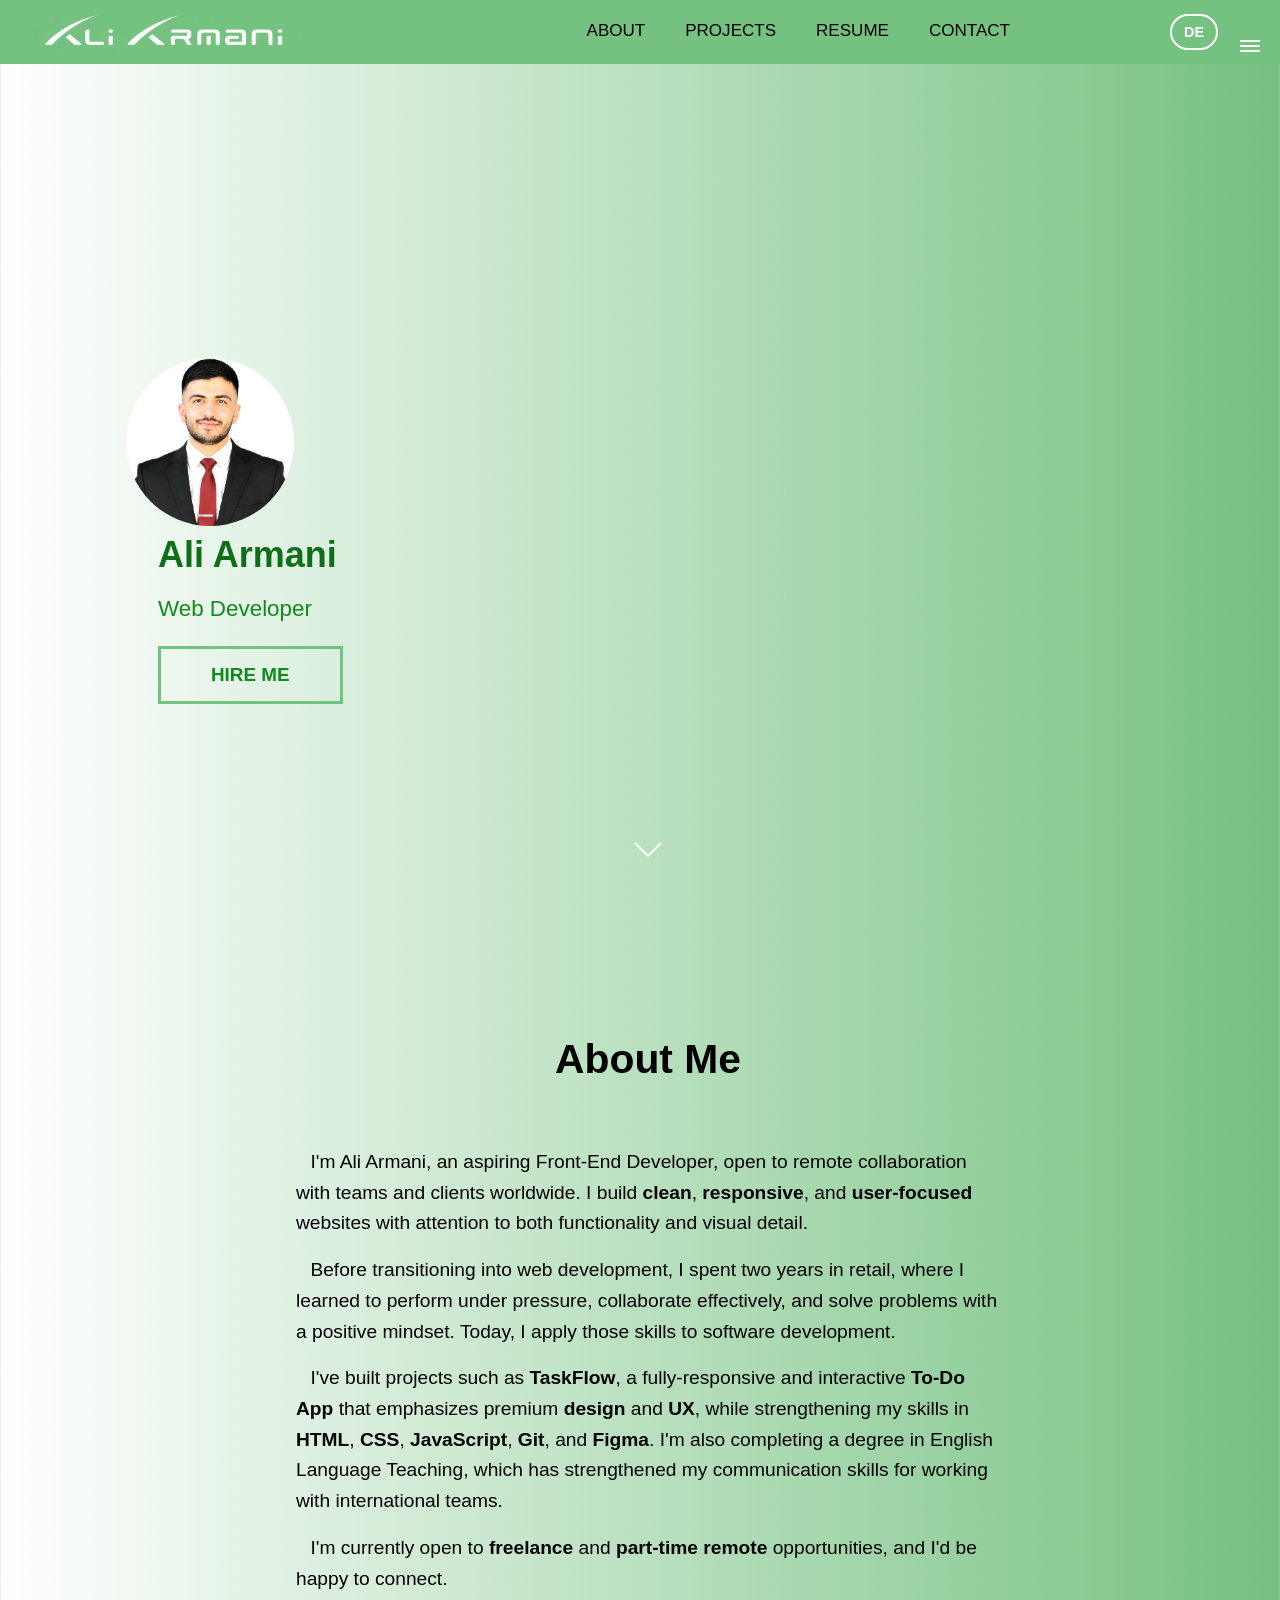
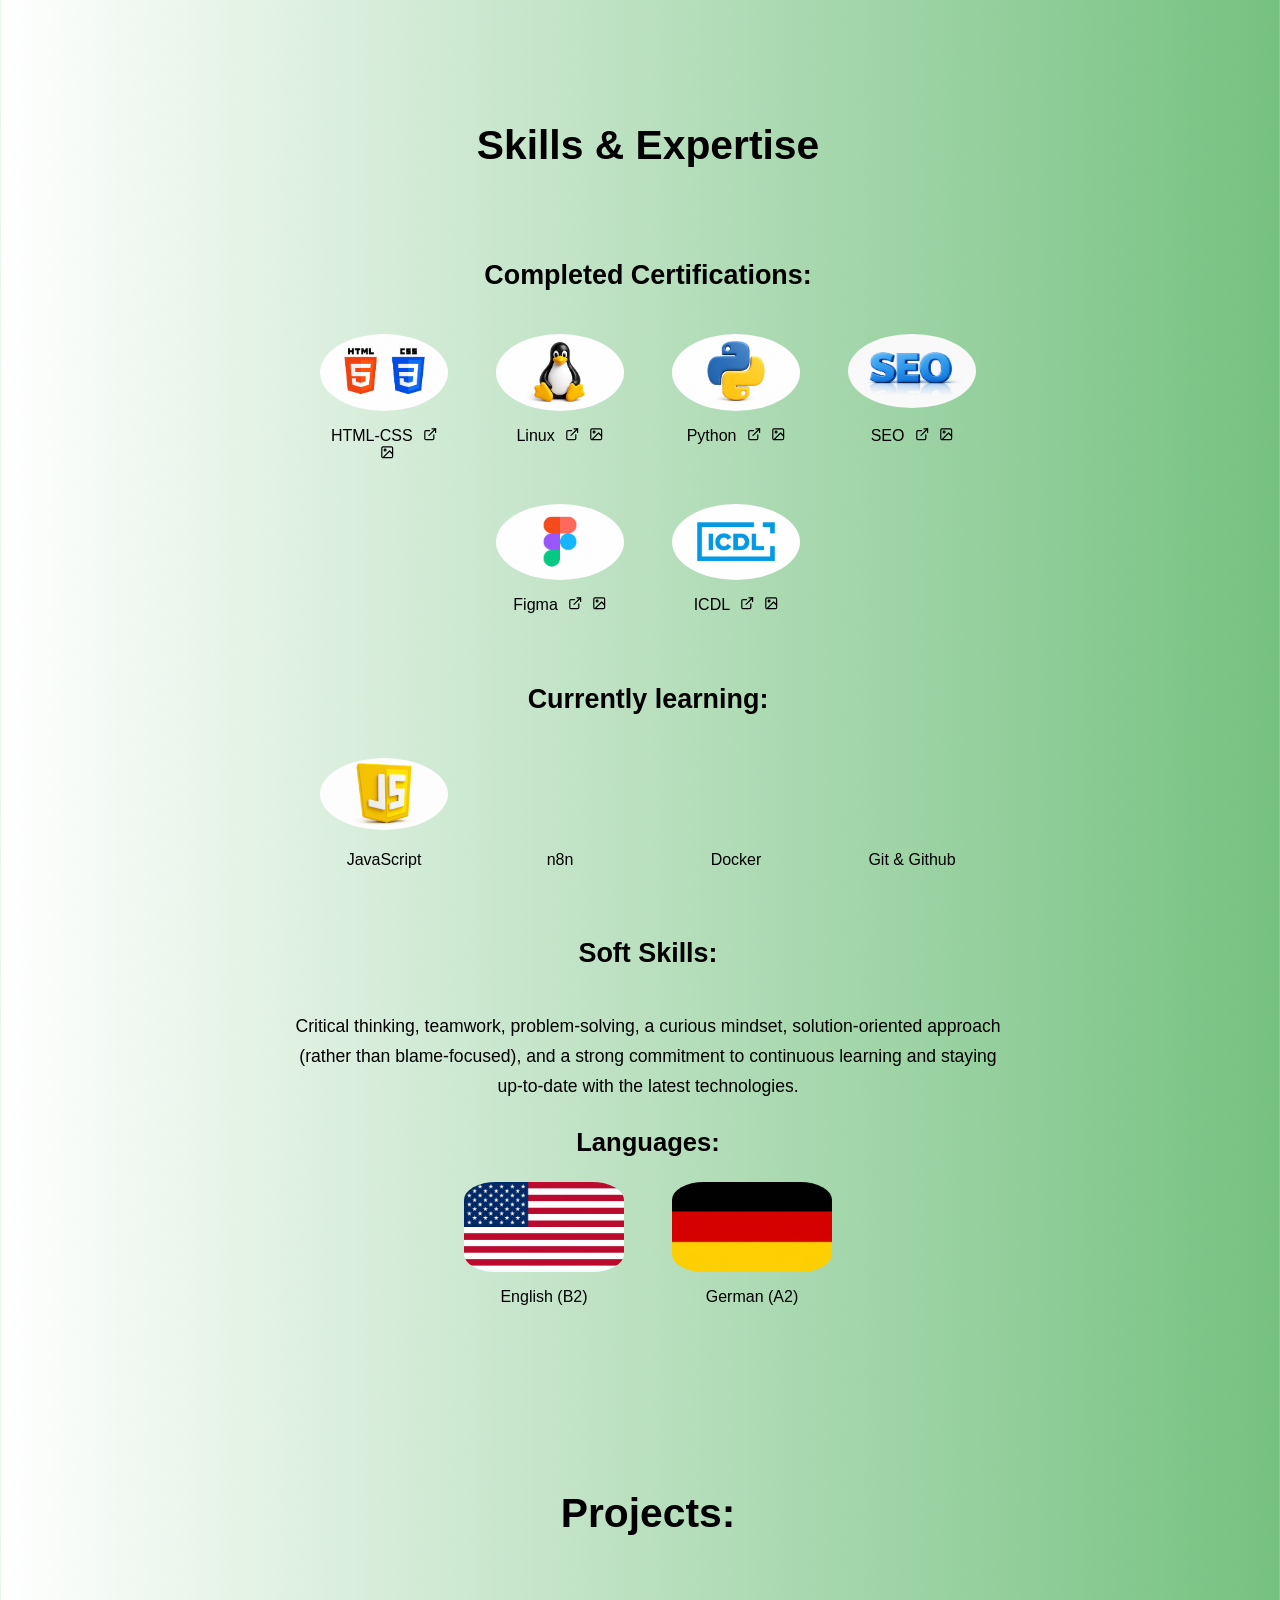
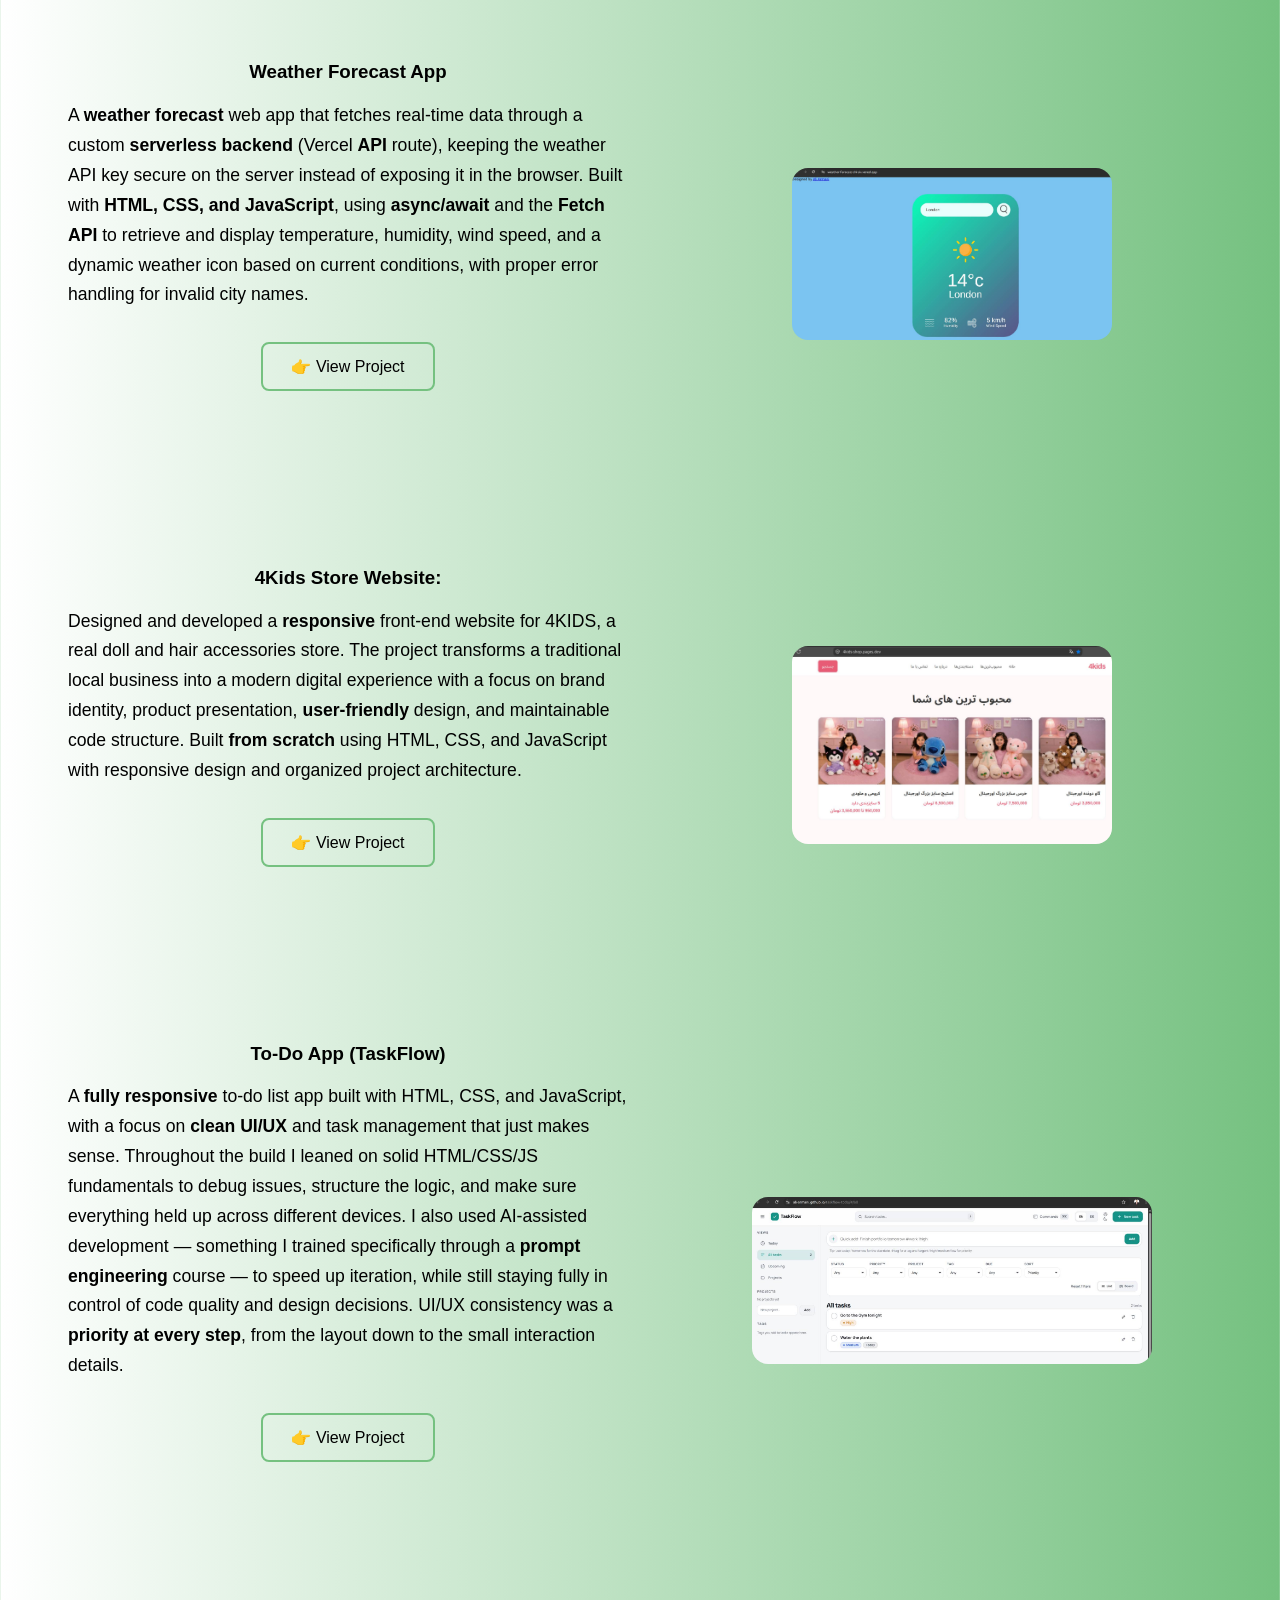
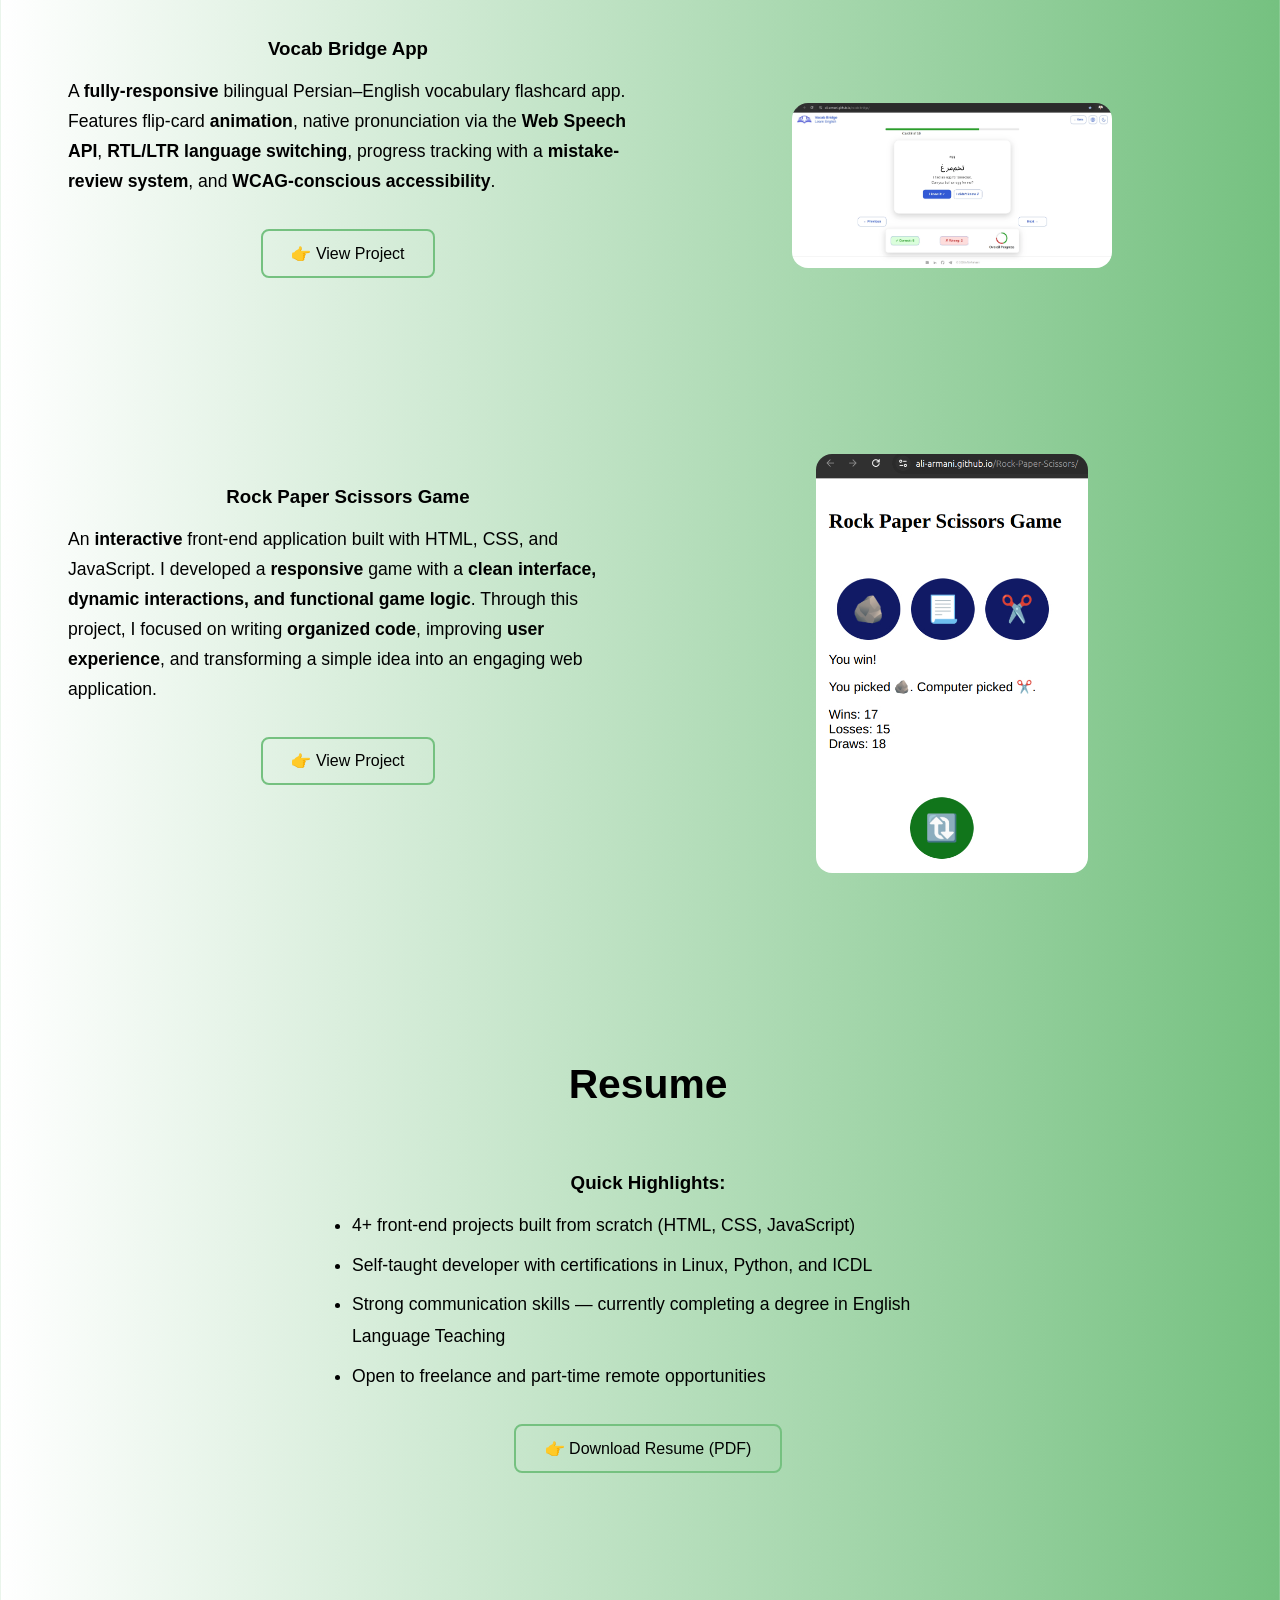
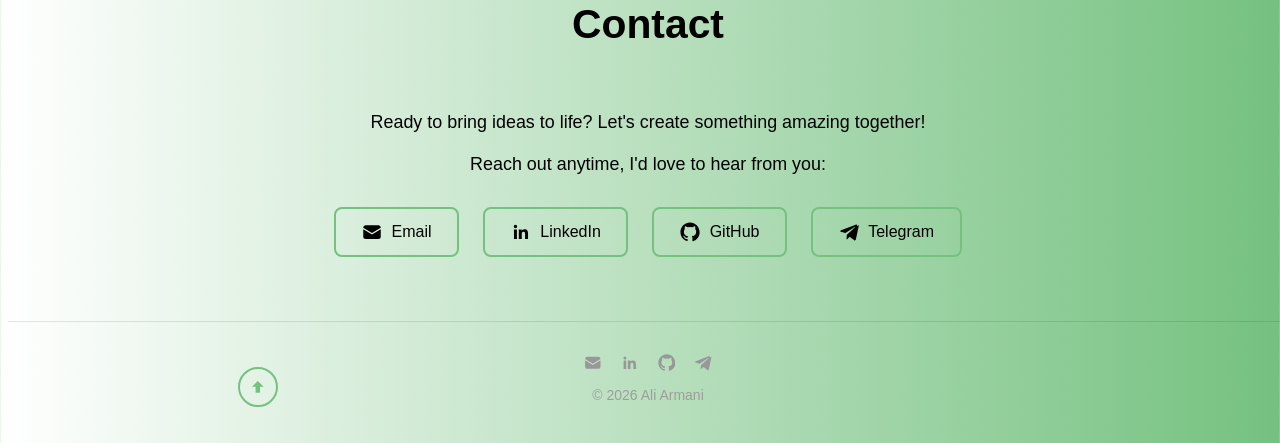
==== commit 1d20bea4: "fix(html): correct typo in image's name "bridge" with no 's' at the end, instead of "bridges"" ====
--- a/index.html
+++ b/index.html
@@ -555,7 +555,7 @@
                     </div>
 
                     <div class="horizontal-screenshot-container">
-                            <img src="assets/images/vocab-bridges-screenshot.webp" alt="Vocab Bridge Screenshot Preview"  class="project-screenshot" loading="lazy" decoding="async">
+                            <img src="assets/images/vocab-bridge-screenshot.webp" alt="Vocab Bridge Screenshot Preview"  class="project-screenshot" loading="lazy" decoding="async">
                     </div>
 
                 </div>
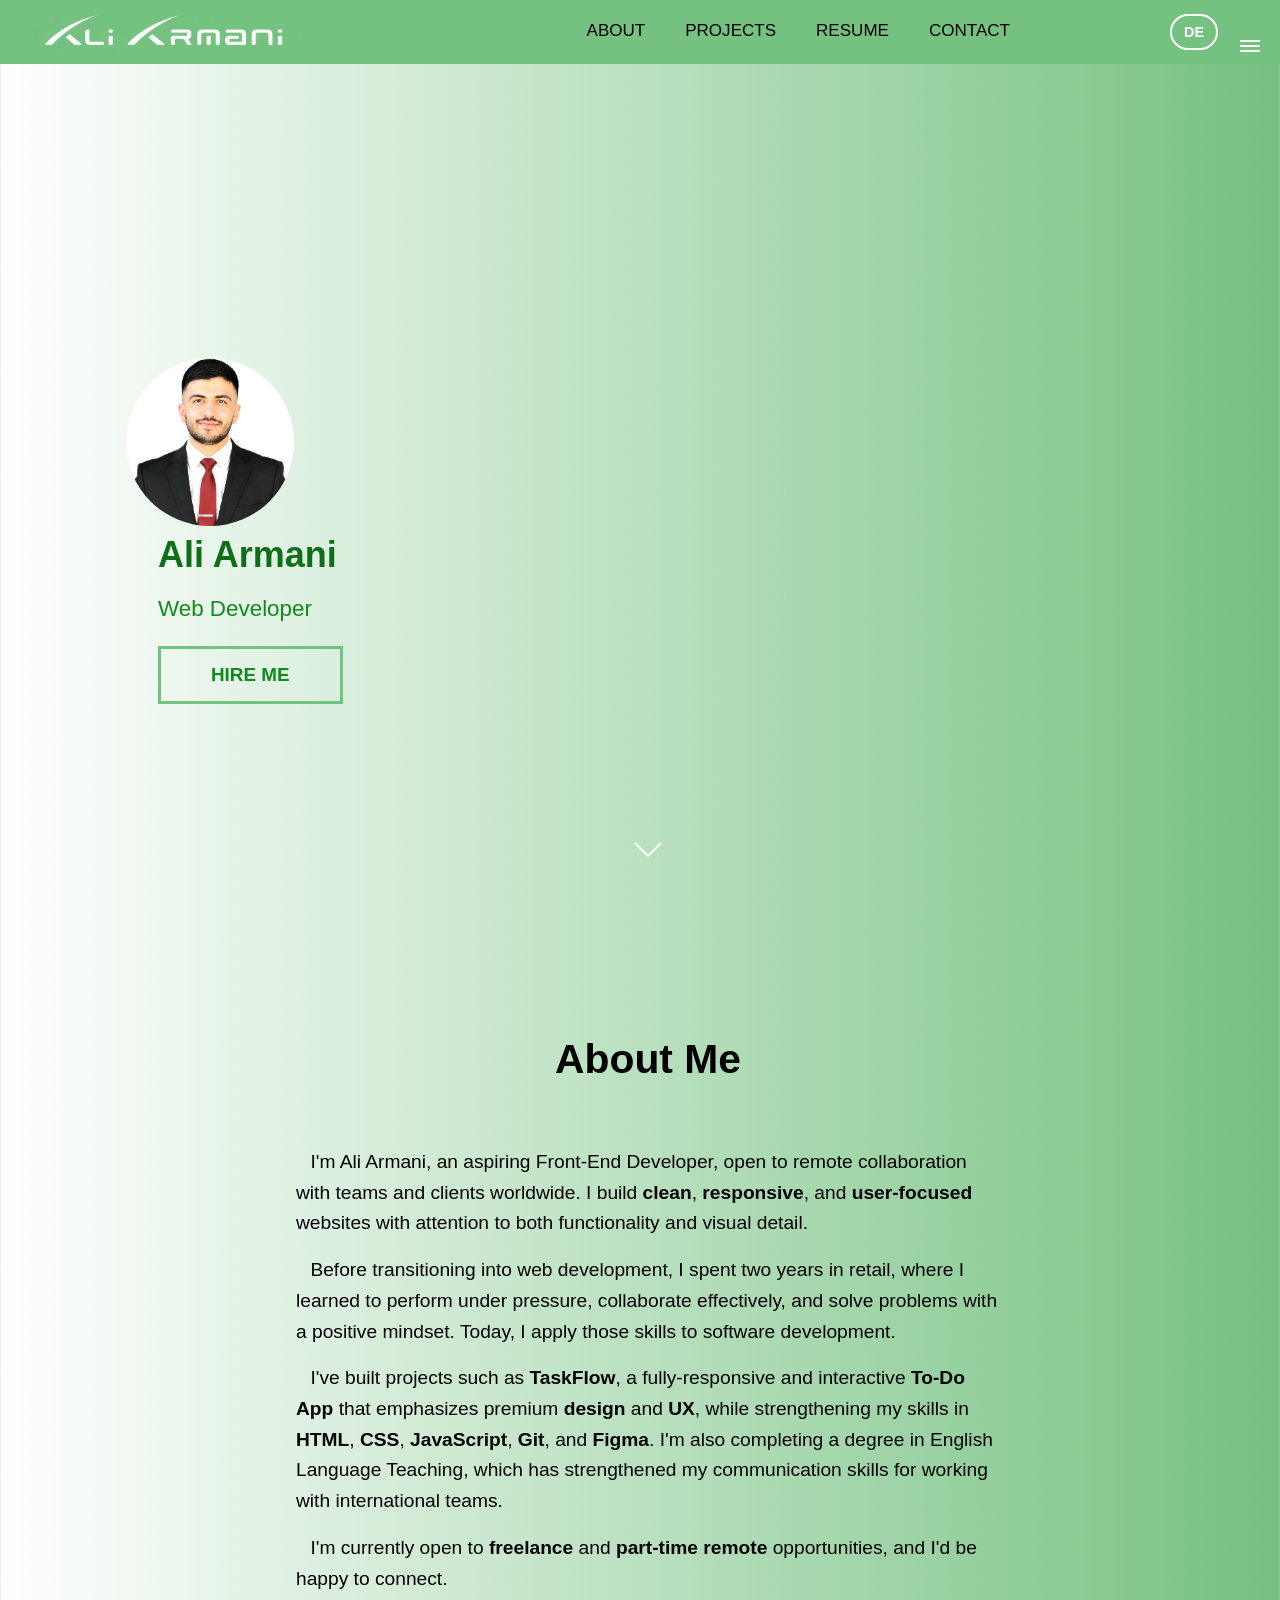
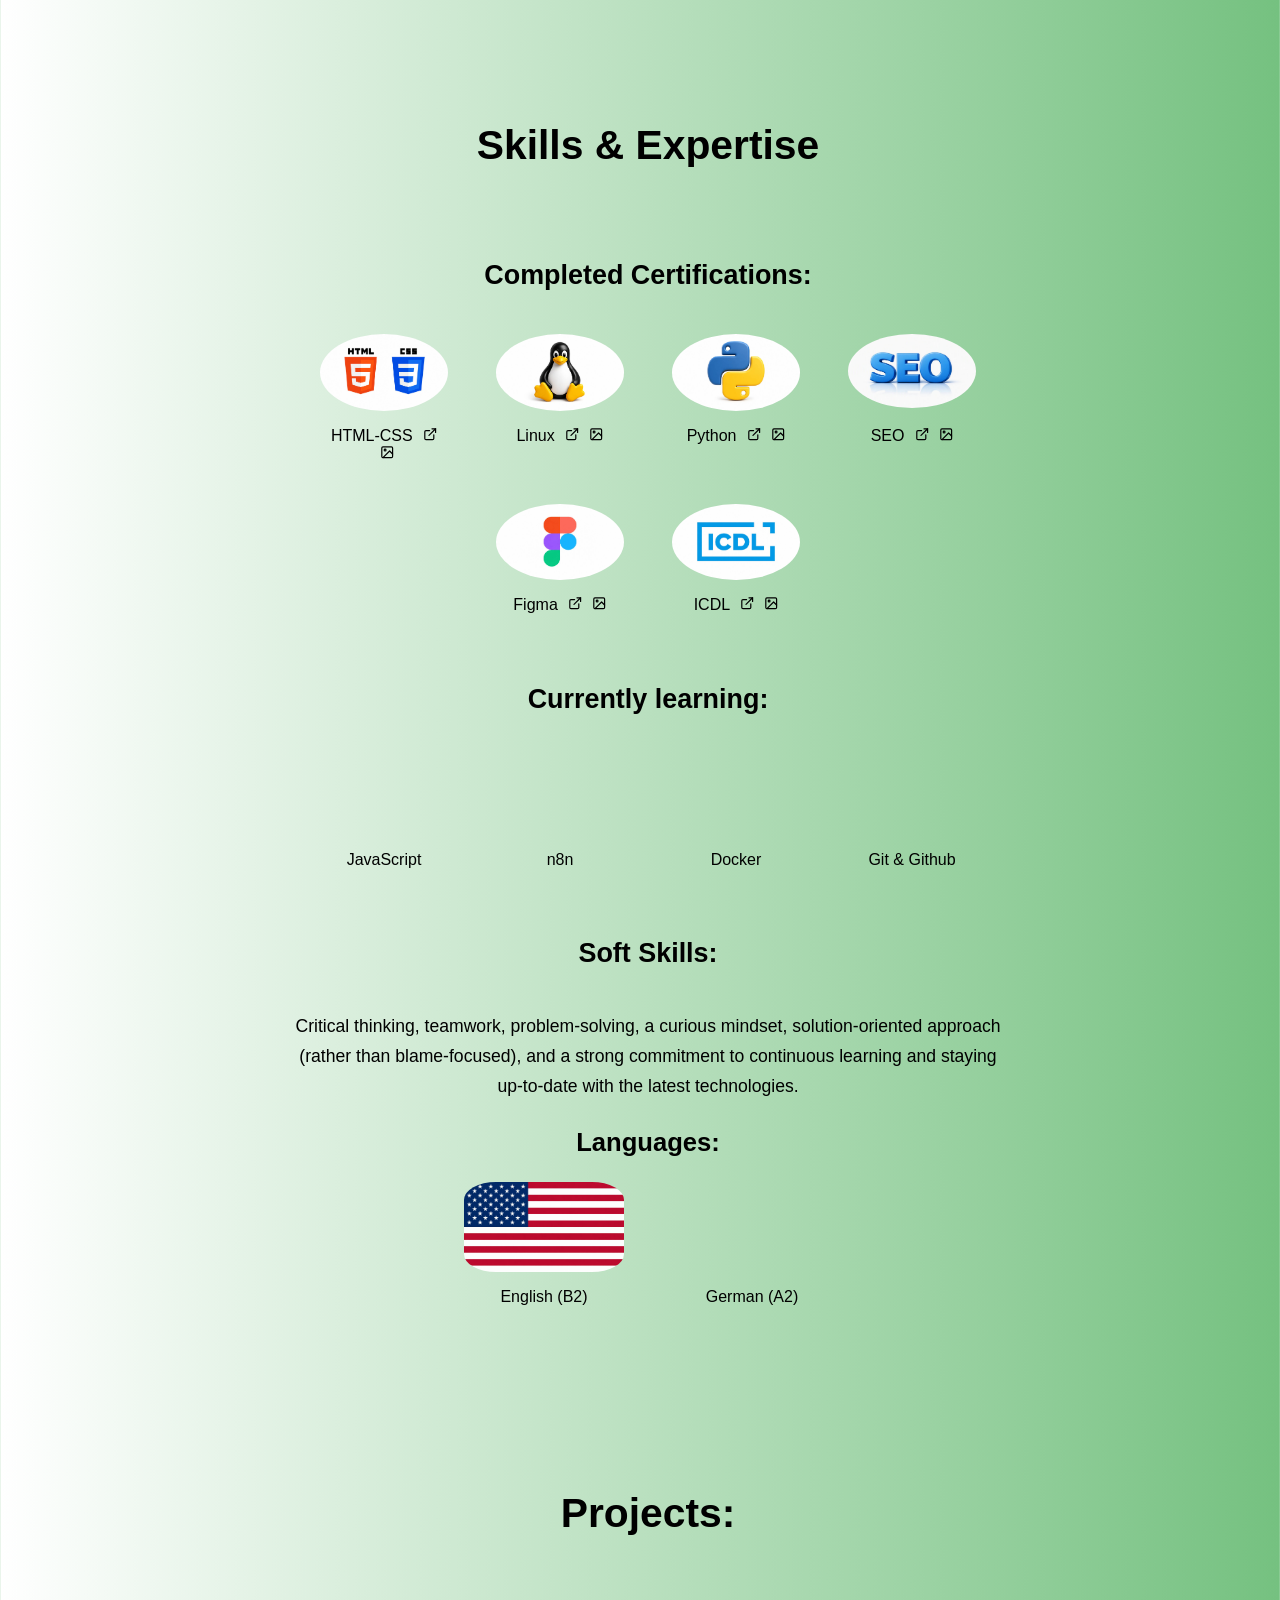
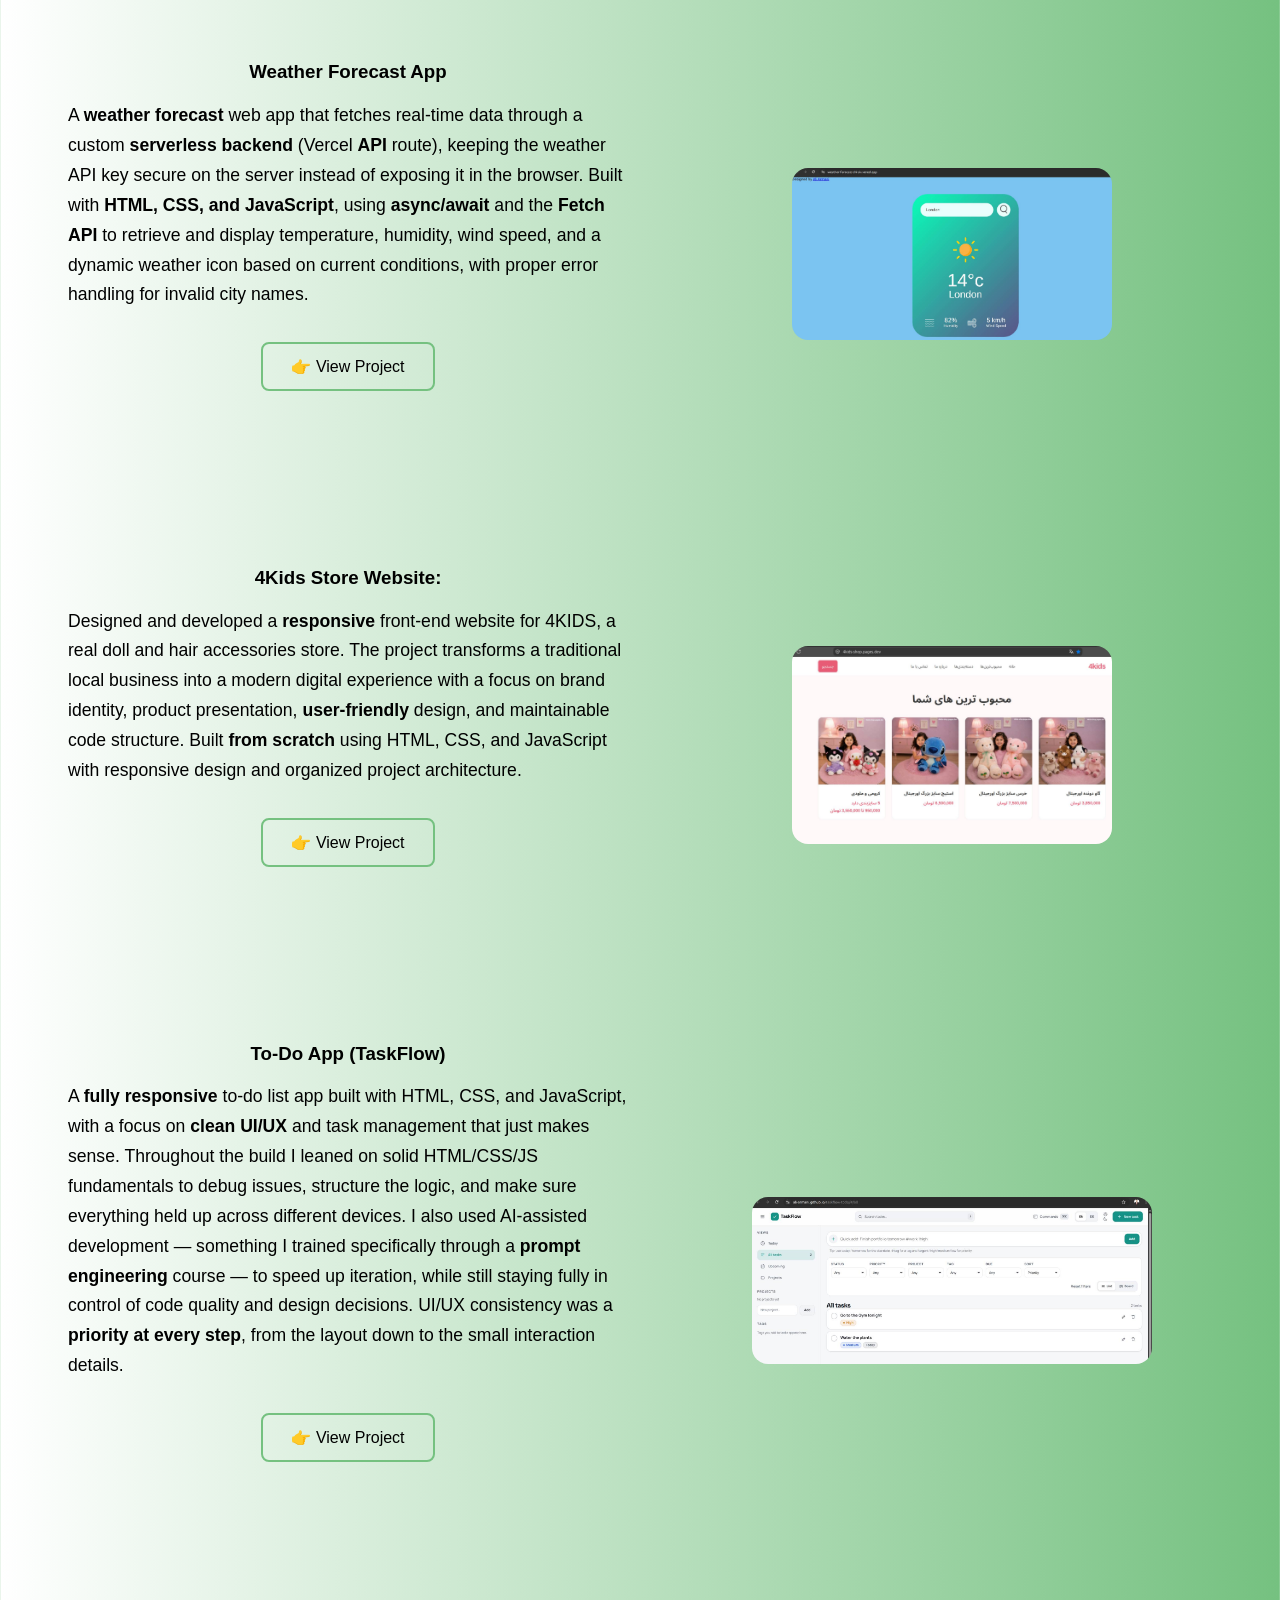
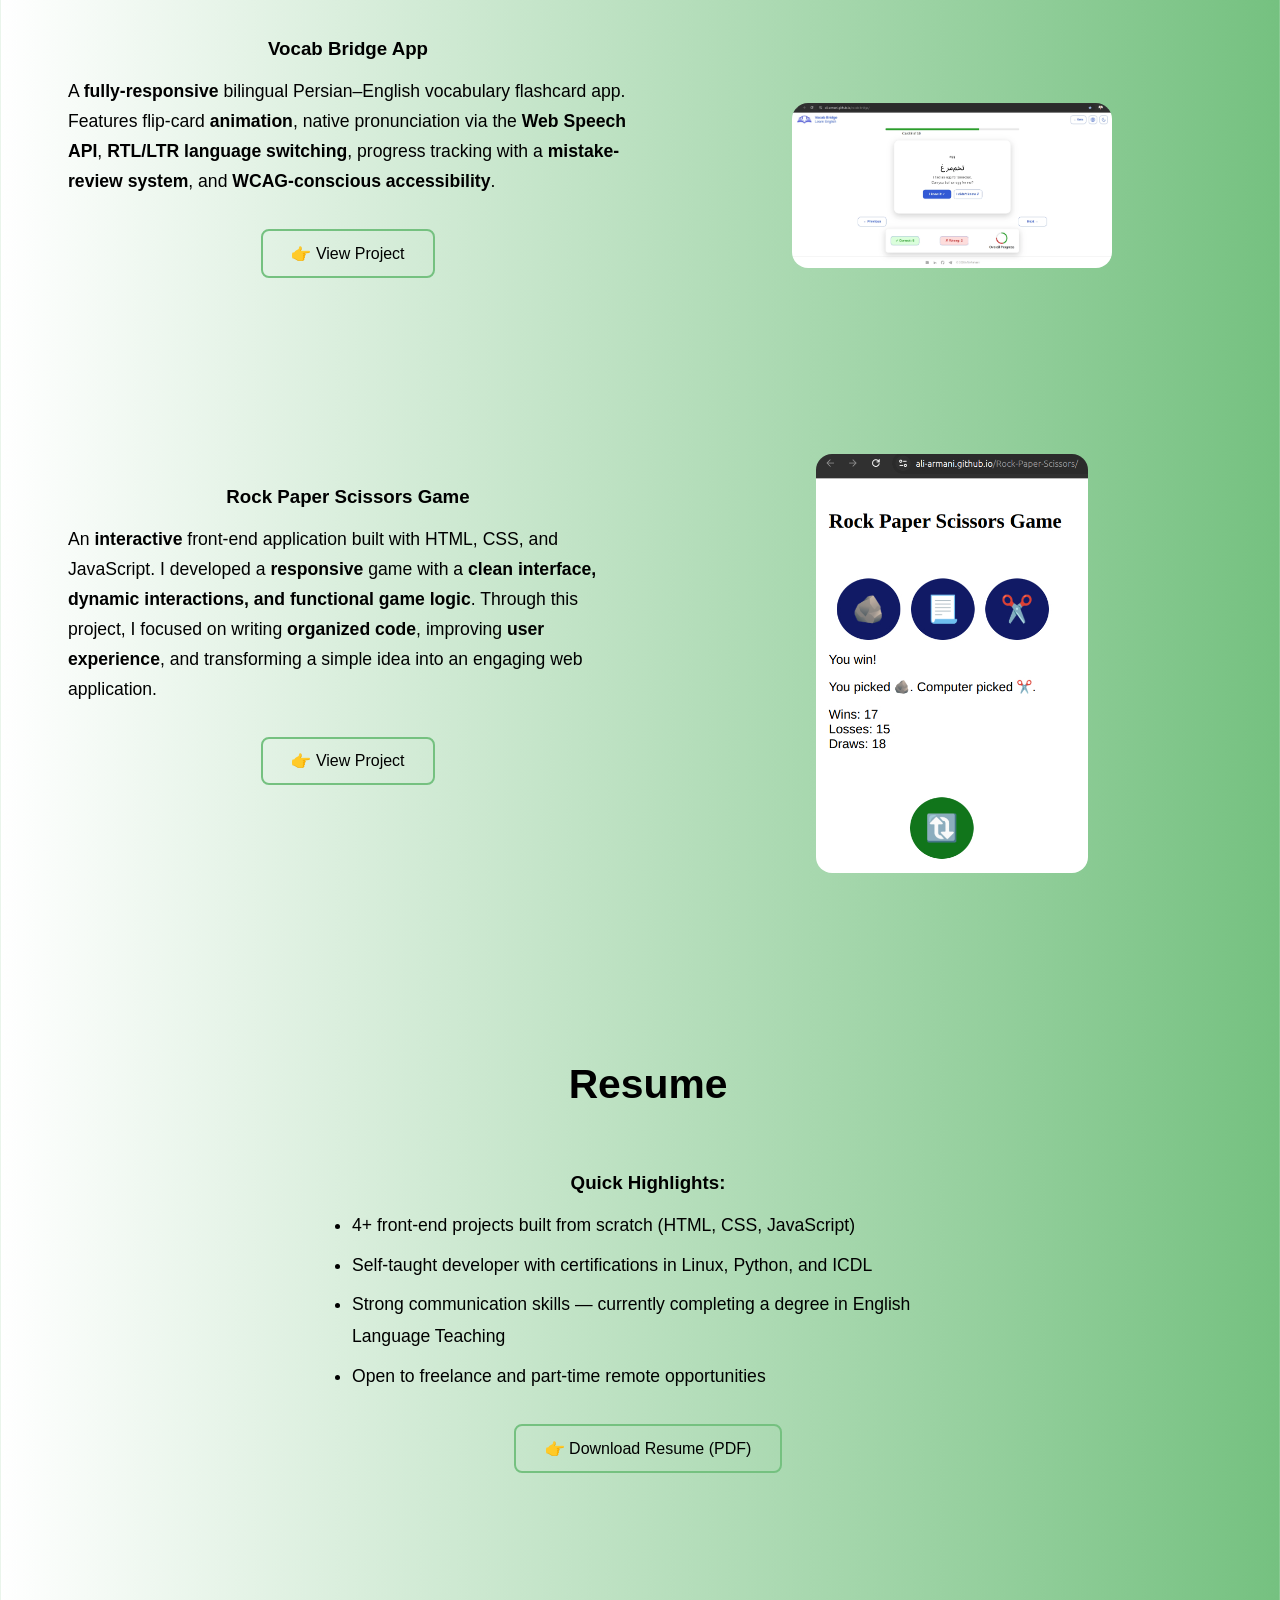
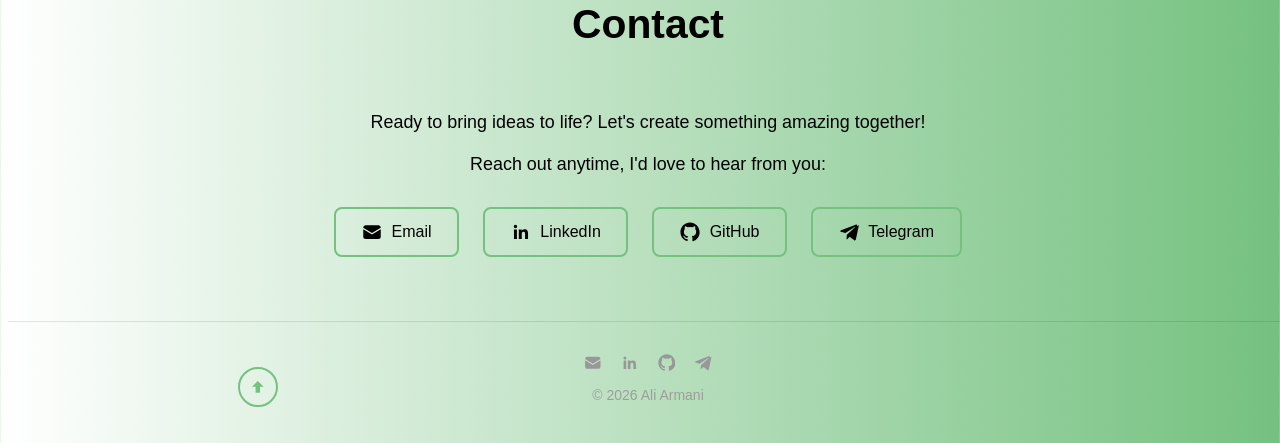
==== commit 5c0a61a0: "feat(html): increase projects count in Resume section" ====
--- a/index.html
+++ b/index.html
@@ -587,7 +587,7 @@
             <div class="resume-highlights">
                 <h3 class="section-subtitle" data-i18n="resume-highlights-title">Quick Highlights:</h3>
                 <ul class="highlights-list">
-                    <li data-i18n="resume-highlight-1">4+ front-end projects built from scratch (HTML, CSS, JavaScript)</li>
+                    <li data-i18n="resume-highlight-1">5+ front-end projects built from scratch (HTML, CSS, JavaScript)</li>
                     <li data-i18n="resume-highlight-2">Self-taught developer with certifications in Linux, Python, and ICDL</li>
                     <li data-i18n="resume-highlight-3">Strong communication skills — currently completing a degree in English Language Teaching</li>
                     <li data-i18n="resume-highlight-4">Open to freelance and part-time remote opportunities</li>
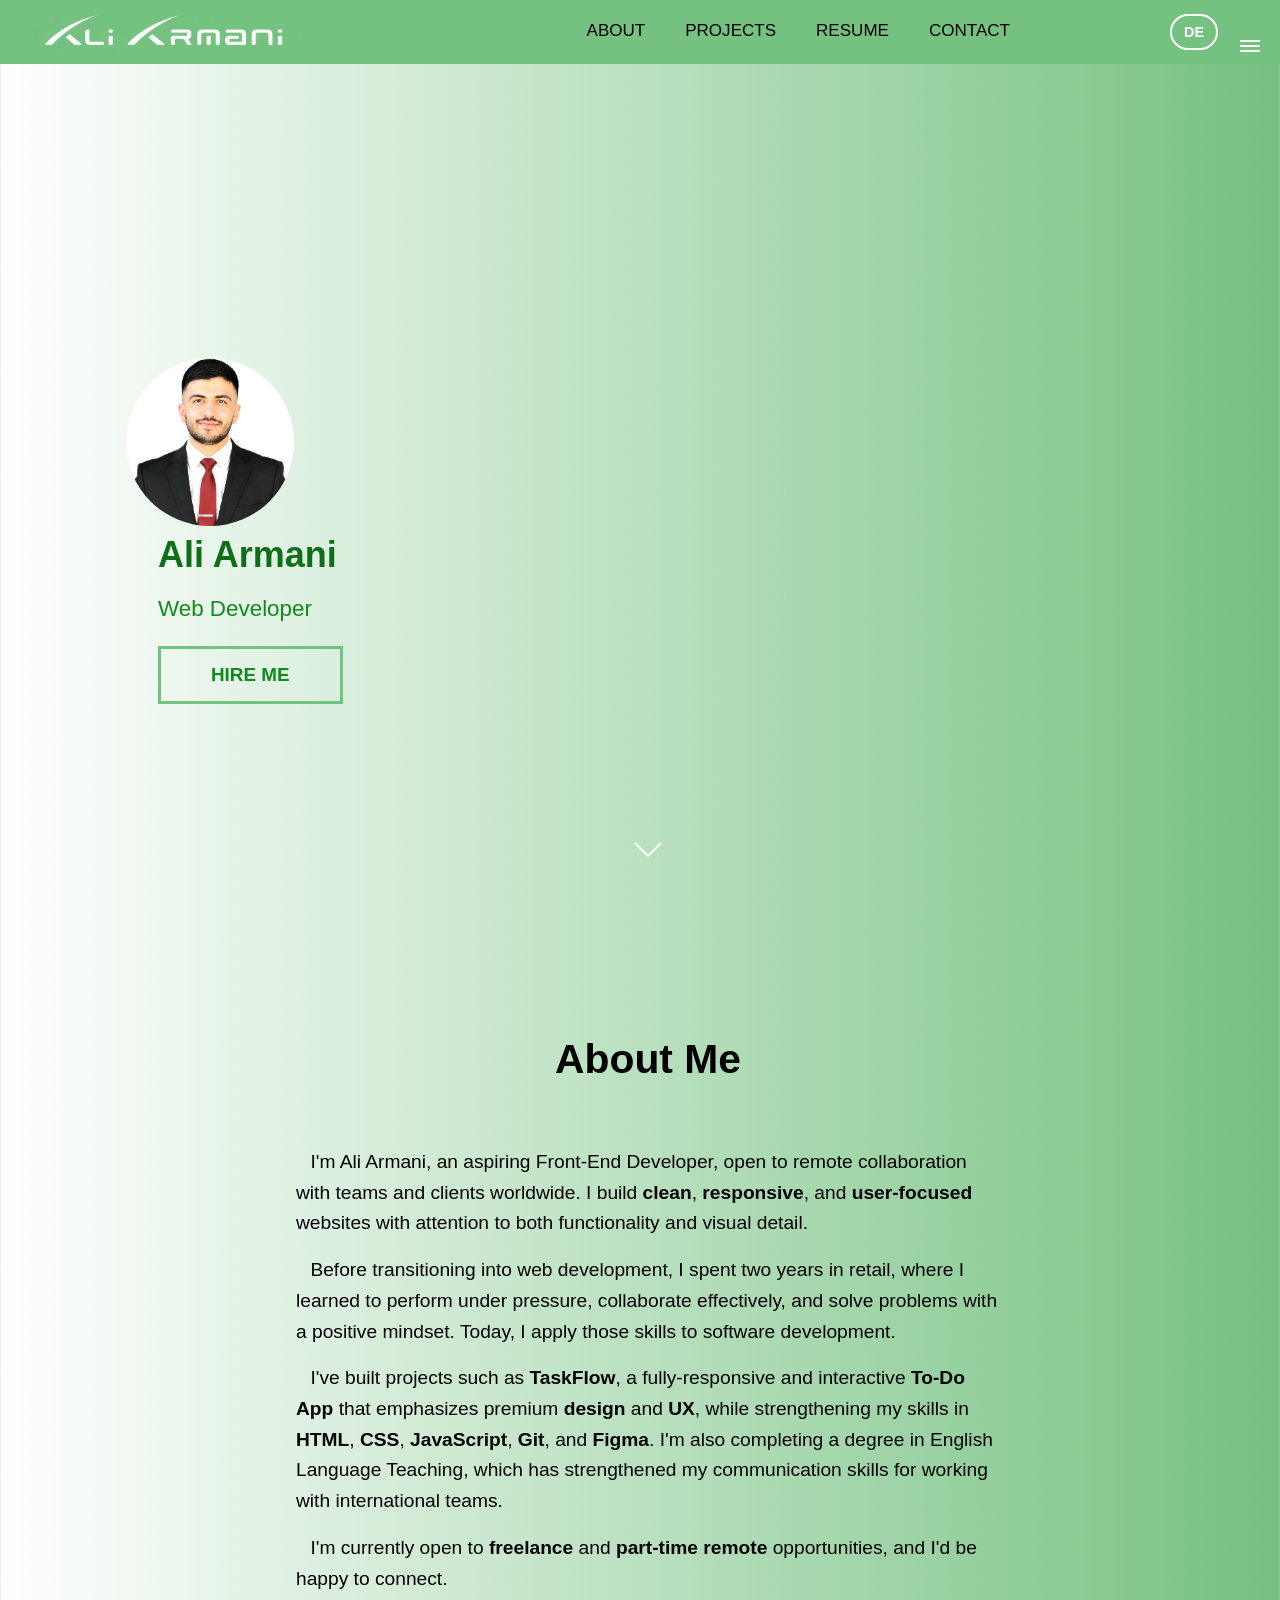
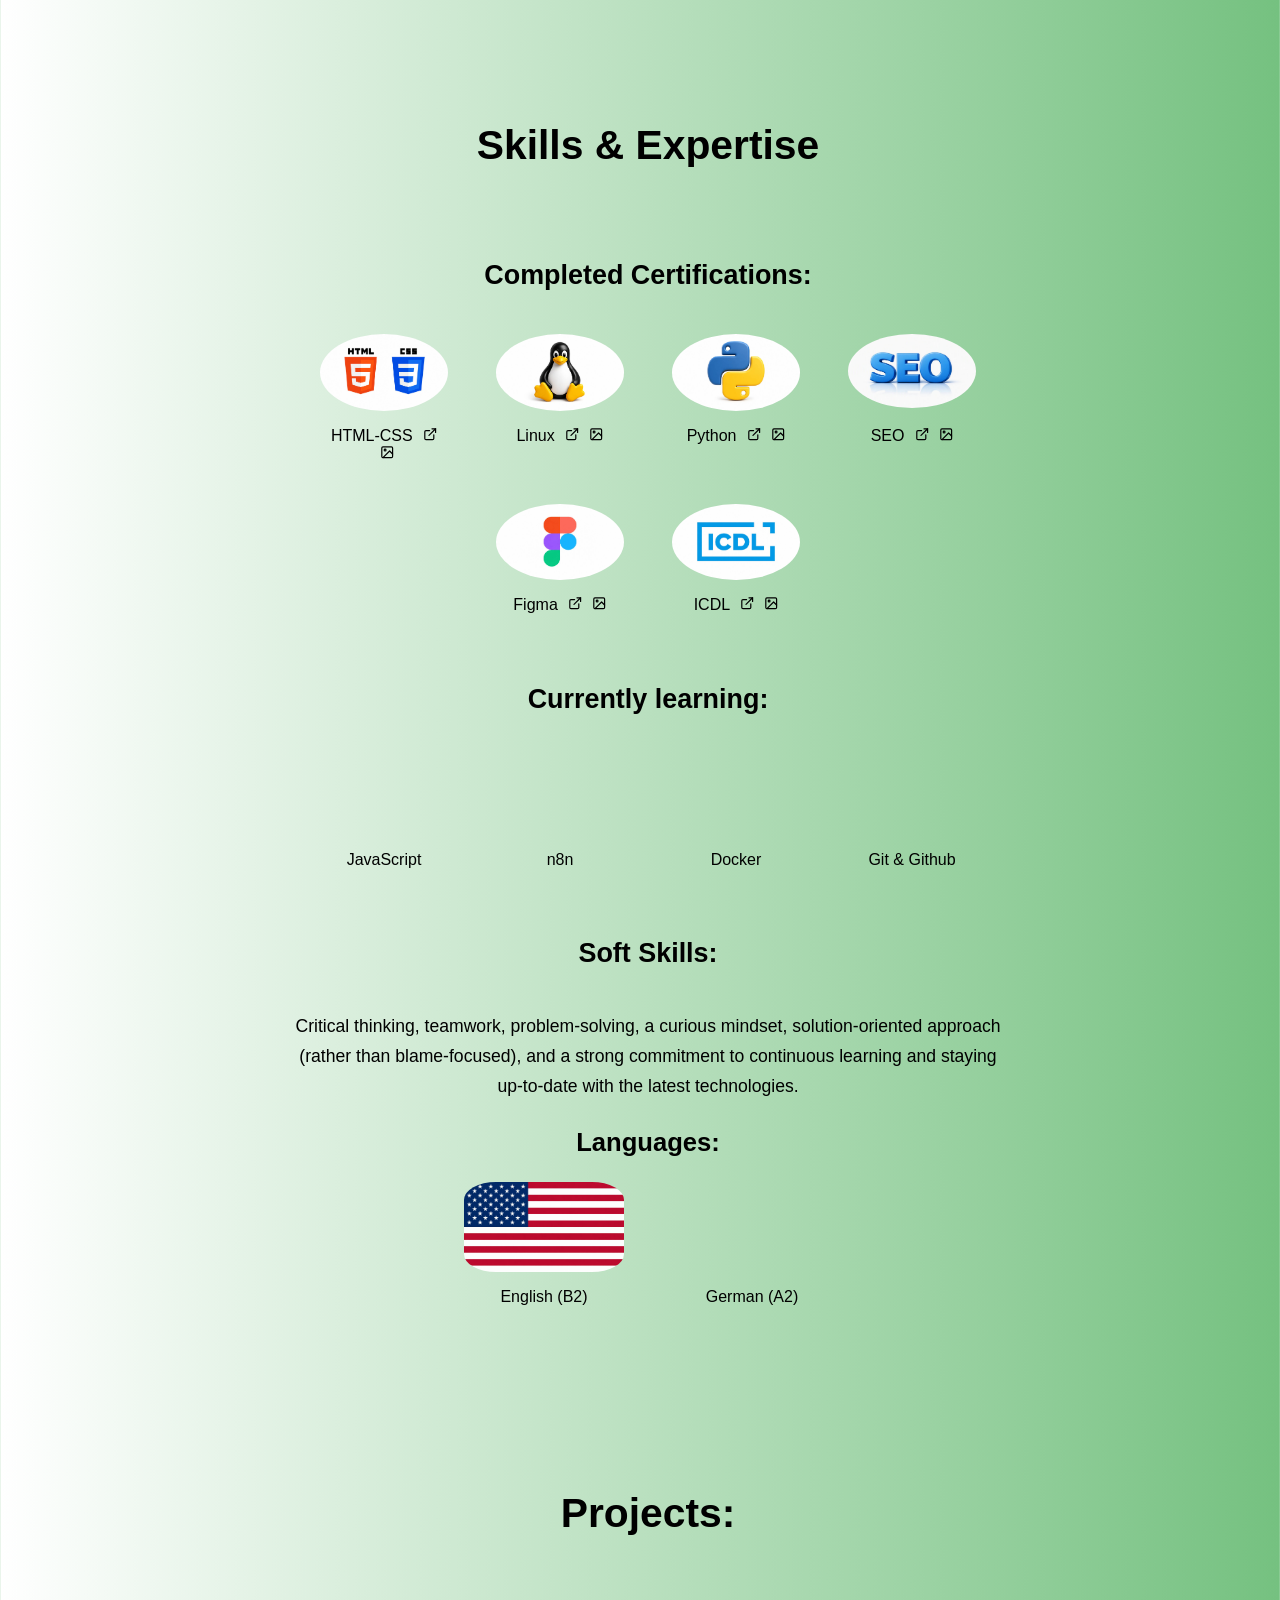
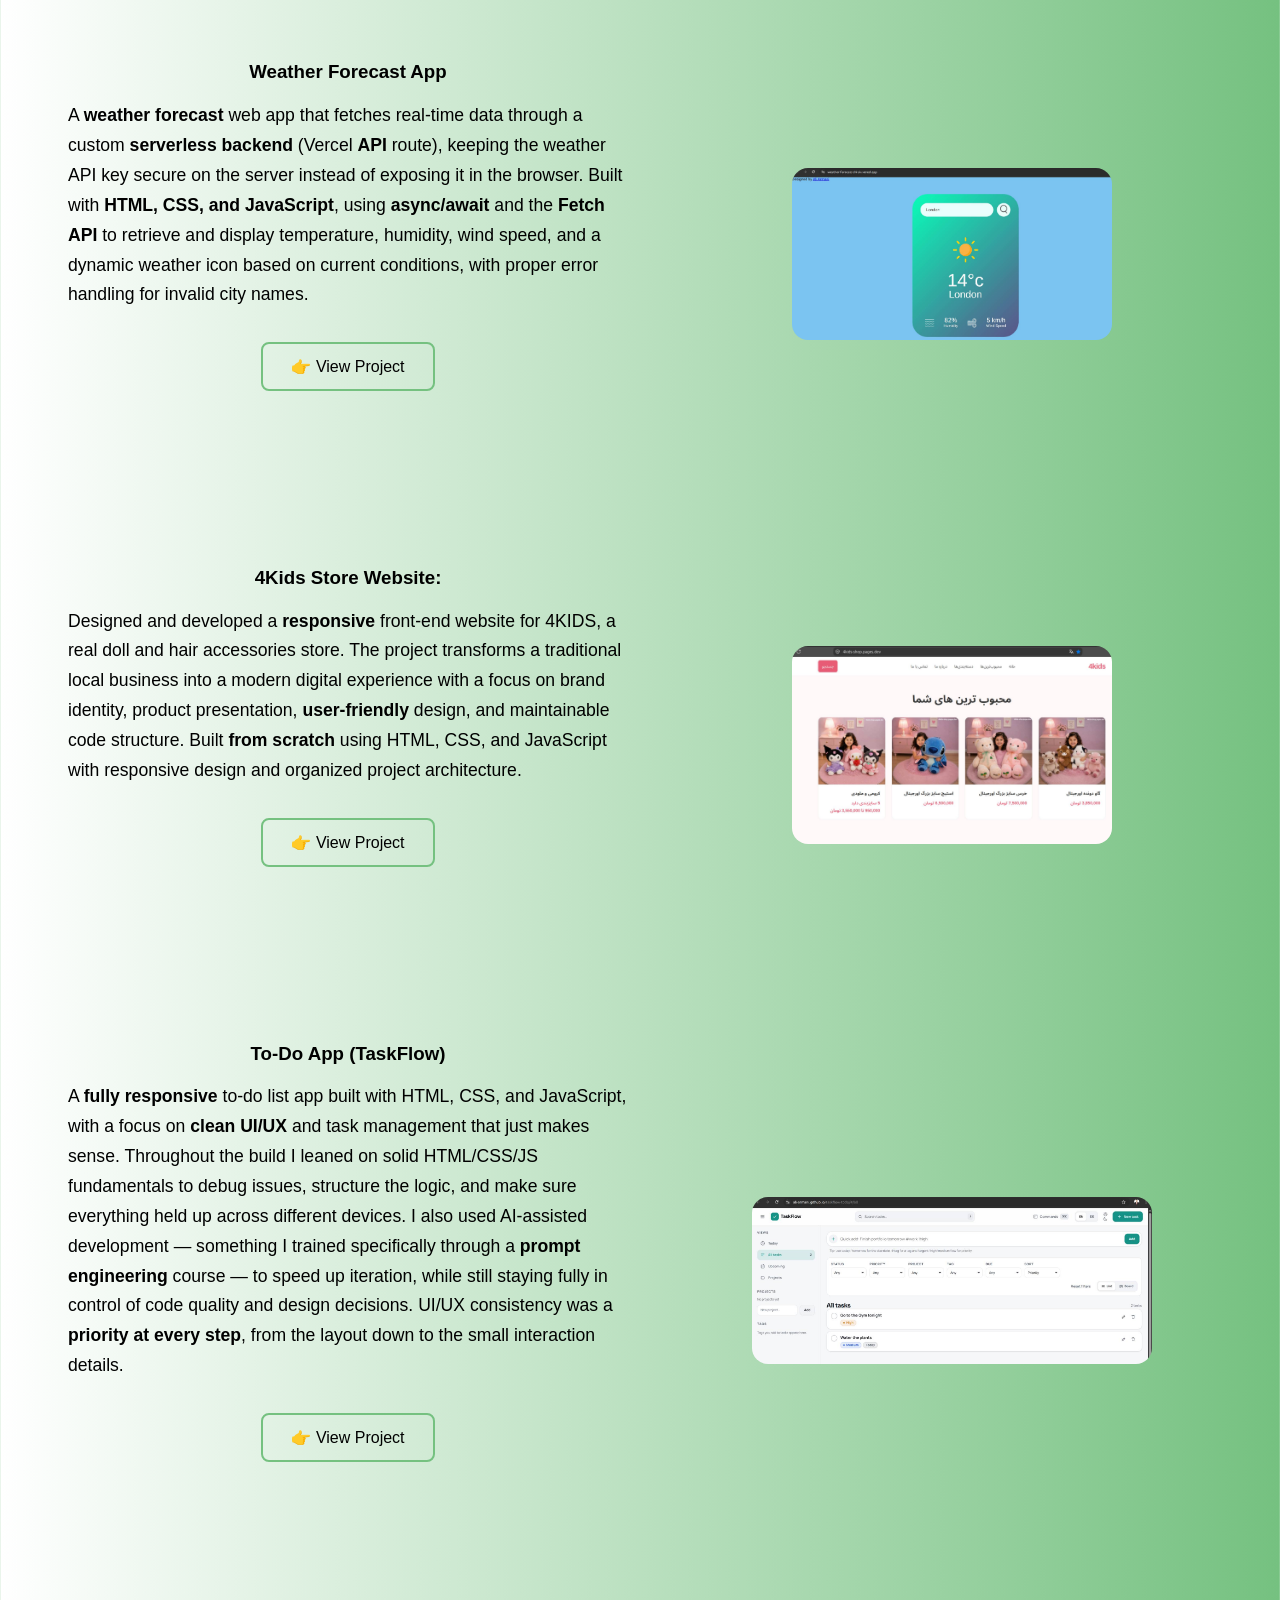
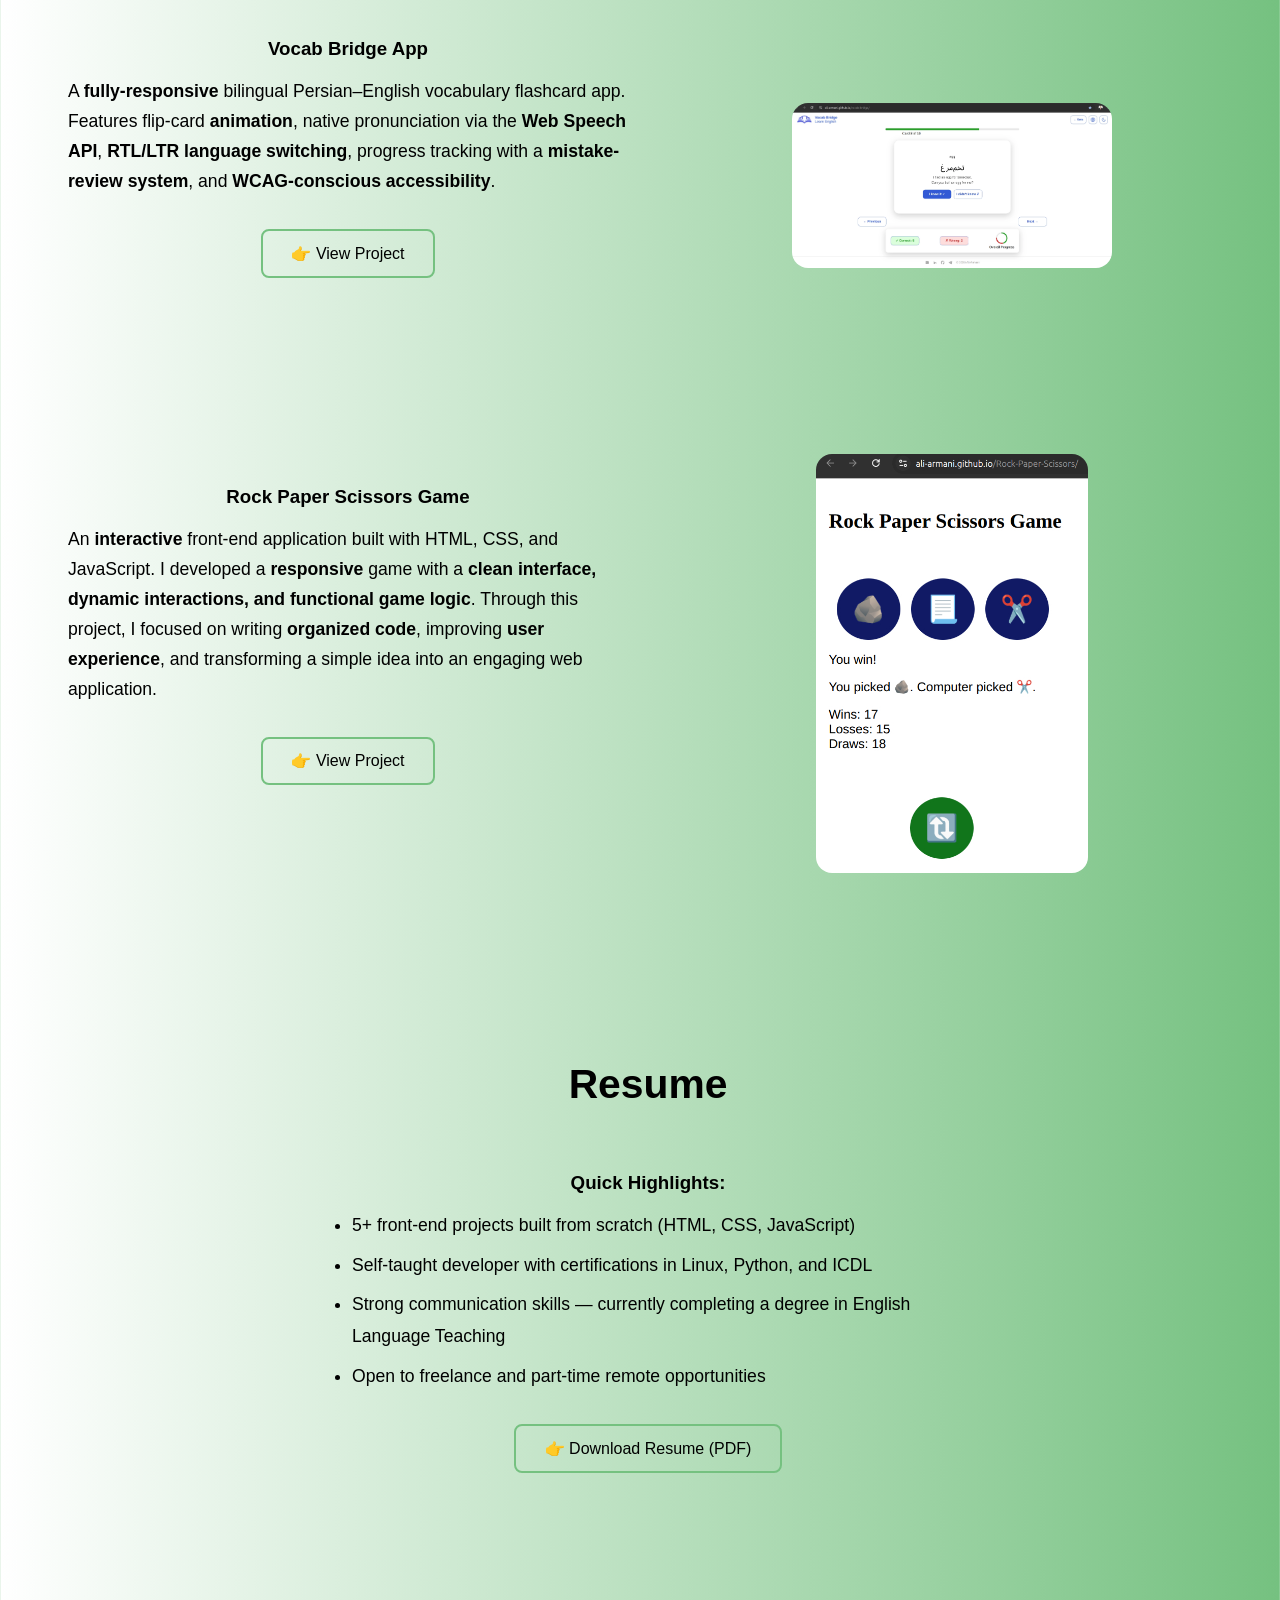
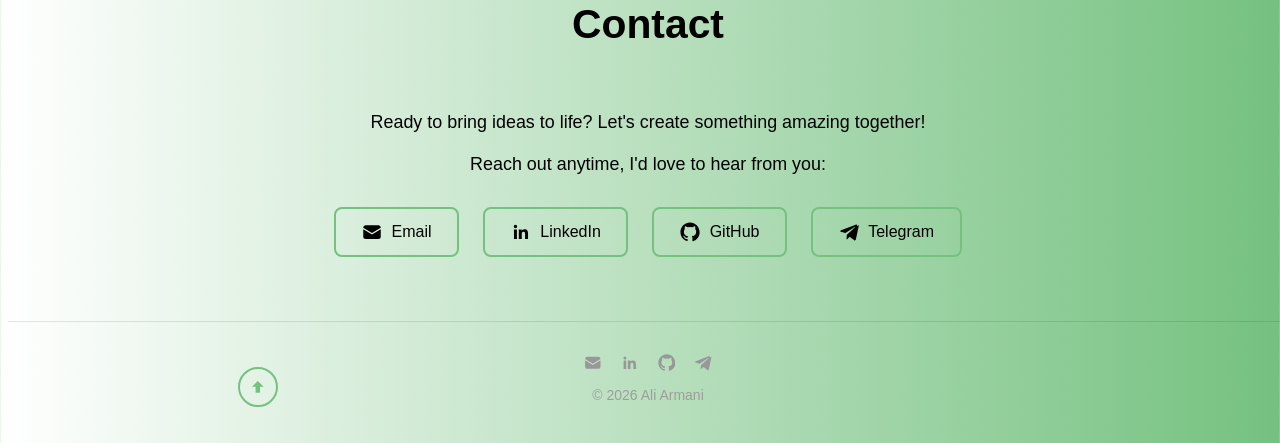
==== commit 4b622894: "feat(projects): add new description and address to 4Kids project -Built the project with React, Type" ====
--- a/index.html
+++ b/index.html
@@ -504,13 +504,36 @@
 
                     <div>
                         <h3 class="section-subtitle" data-i18n="project-4kids-title">
-                        4Kids Store Website:
+                        4Kids Store — Full-Stack E-Commerce Platform:
                     </h3>
                     <p class="project-info" data-i18n="project-4kids-desc">
-                        Designed and developed a <strong>responsive</strong> front-end website for 4KIDS, a real doll and hair accessories store. The project transforms a traditional local business into a modern digital experience with a focus on brand identity, product presentation, <strong>user-friendly</strong> design, and maintainable code structure. Built <strong>from scratch</strong> using HTML, CSS, and JavaScript with responsive design and organized project architecture.
+                        Overview
+                        4Kids is a production e-commerce storefront that I designed and built for a real client: a children's gift and accessories shop with a catalogue of roughly 300 products. The project began as a static website and was later re-engineered as a type-safe, data-driven single-page application backed by a relational database. The interface is fully localized in Persian and built right-to-left (RTL) from the ground up.
+                        <br>
+                        Technology Stack
+                        - Front end: React, TypeScript, Vite, CSS Modules
+                        - Back end and data: Supabase (PostgreSQL), Row Level Security (RLS), Supabase Storage
+                        - Deployment and tooling: Vercel (continuous deployment), Git and GitHub, Conventional Commits
+                        <br>
+                        Key Contributions
+                        - Architecture: Migrated a hard-coded product list to a PostgreSQL schema consumed through a typed data-access layer. Database rows are mapped to strongly typed domain models in TypeScript, and the catalogue is loaded once and shared through React Context.
+                        - Data modelling and integrity: Designed the products schema with constraints, nullable ranking fields, and a deterministic ordering strategy (manual category rank, then newest first, with a stable tie-breaker).
+                        - Security by design: Enabled Row Level Security on every table. Public clients have read-only access to products, while order tables are not directly accessible to anonymous users. Image uploads are restricted by file type and size at the storage-bucket level. Security headers are configured at the hosting layer.
+                        - Category-driven home page: Built a section-based home page that groups products by category, with configurable category visibility and a responsive grid that adapts its layout across mobile, tablet, and desktop breakpoints.
+                        - Pagination and routing: Implemented URL-based pagination with strict input validation, so malformed or out-of-range page parameters degrade gracefully. Page state is shareable, works with the browser's Back button, and updates the document title.
+                        - Performance and accessibility: Lazy-loaded images, a mobile-first responsive layout, keyboard-navigable controls, and visible focus states.
+                        - Search visibility: Per-page metadata management and sitemap planning for search engine indexing.
+                        - Order system design: Designed and migrated the order and order-item schema with versioned SQL migrations. Order items store a price and name snapshot at purchase time, and guest checkout is supported through unguessable tracking tokens.
+                        - Payment integration (in progress): Currently implementing a server-side payment flow with the ZarinPal gateway using Supabase Edge Functions. Prices and totals are calculated exclusively on the server, and payment verification is idempotent.
+                        <br>
+                        Engineering Practices
+                        I follow an incremental, reviewable workflow: each change is a small, independently testable commit written in the Conventional Commits format. Changes are verified through a production build and manual testing across multiple viewport sizes before release.
+                        <br>
+                        What I Learned
+                        This project taught me to treat the client as untrusted, to design the database before the interface, and to make deliberate trade-offs between simplicity and scalability, such as in-memory pagination for the current catalogue size versus server-side pagination as it grows.
                     </p>
                     <div class="project-link">
-                        <a href="https://4kids-shop.pages.dev" target="_blank" rel="noopener noreferrer" data-i18n="btn-view-project">&#128073; View Project</a>
+                        <a href="https://4kids-store.vercel.app" target="_blank" rel="noopener noreferrer" data-i18n="btn-view-project">&#128073; View Project</a>
                     </div>
                     </div>
 
